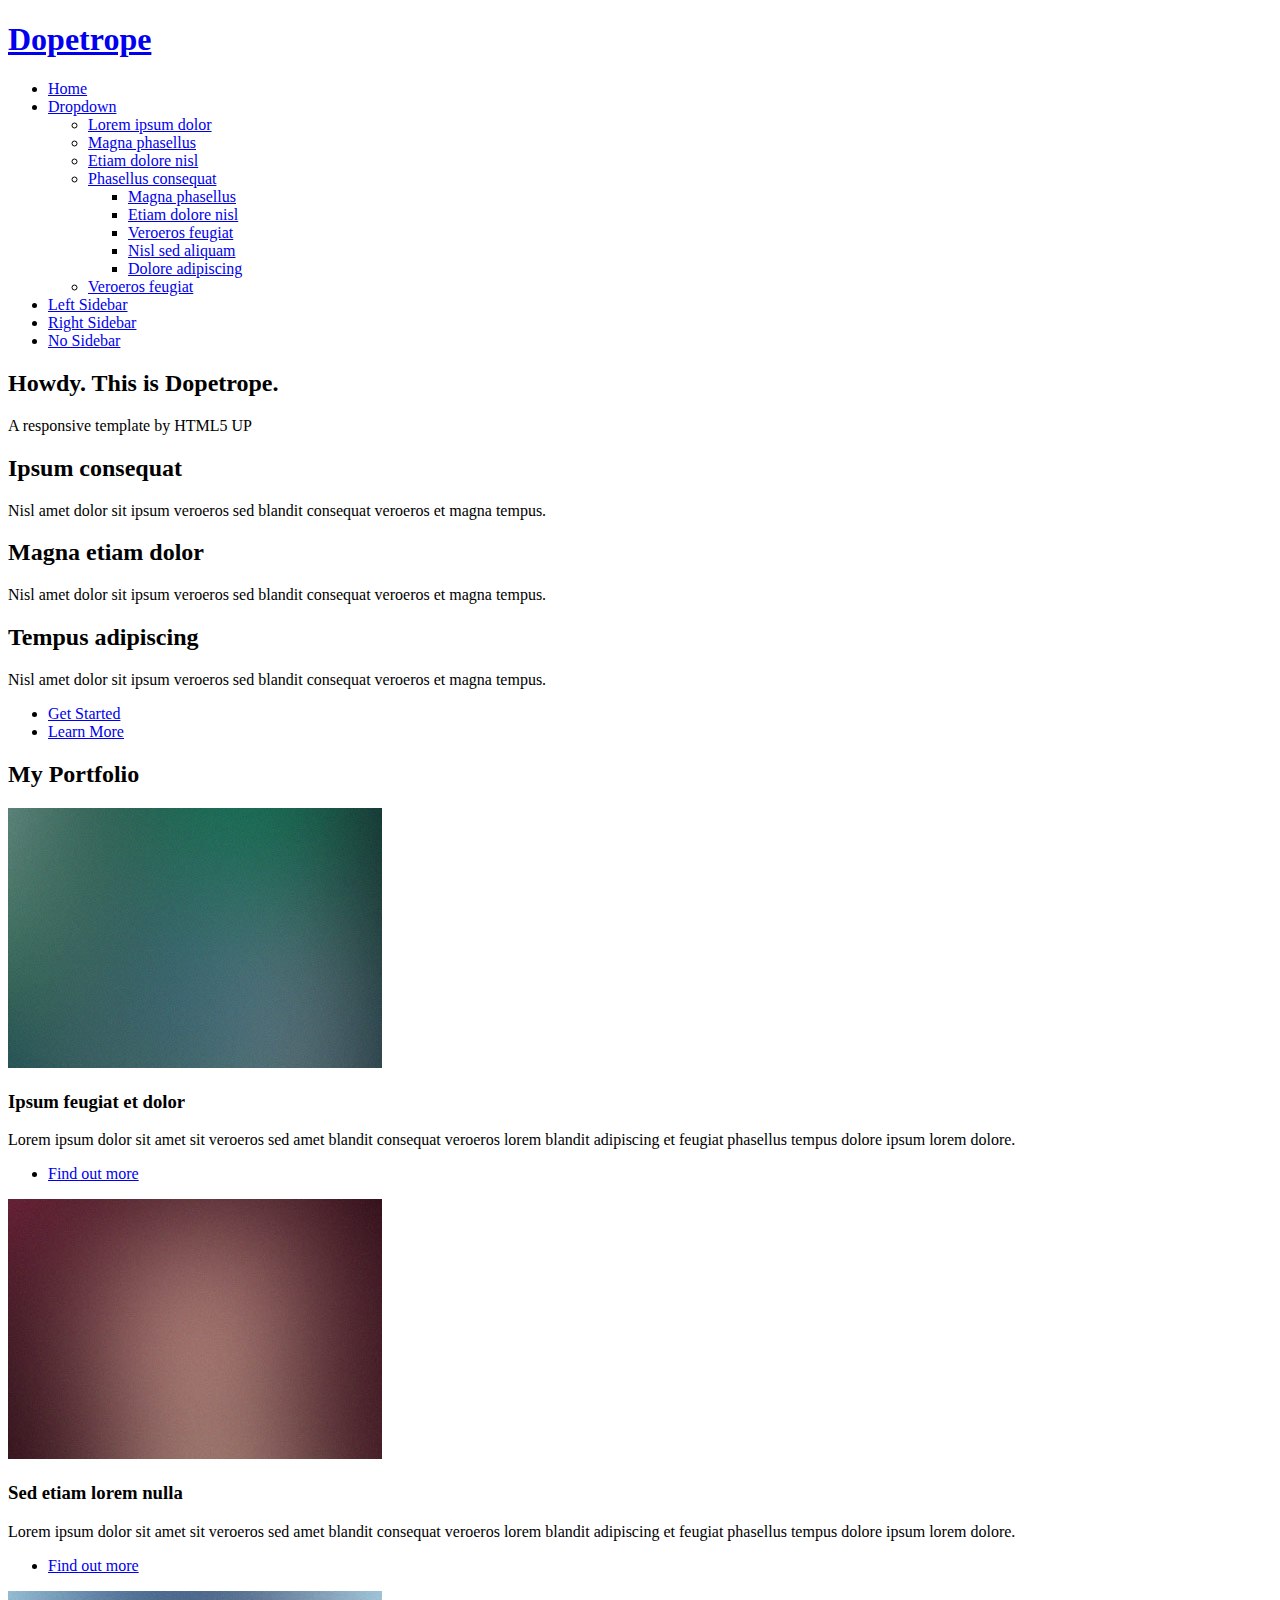
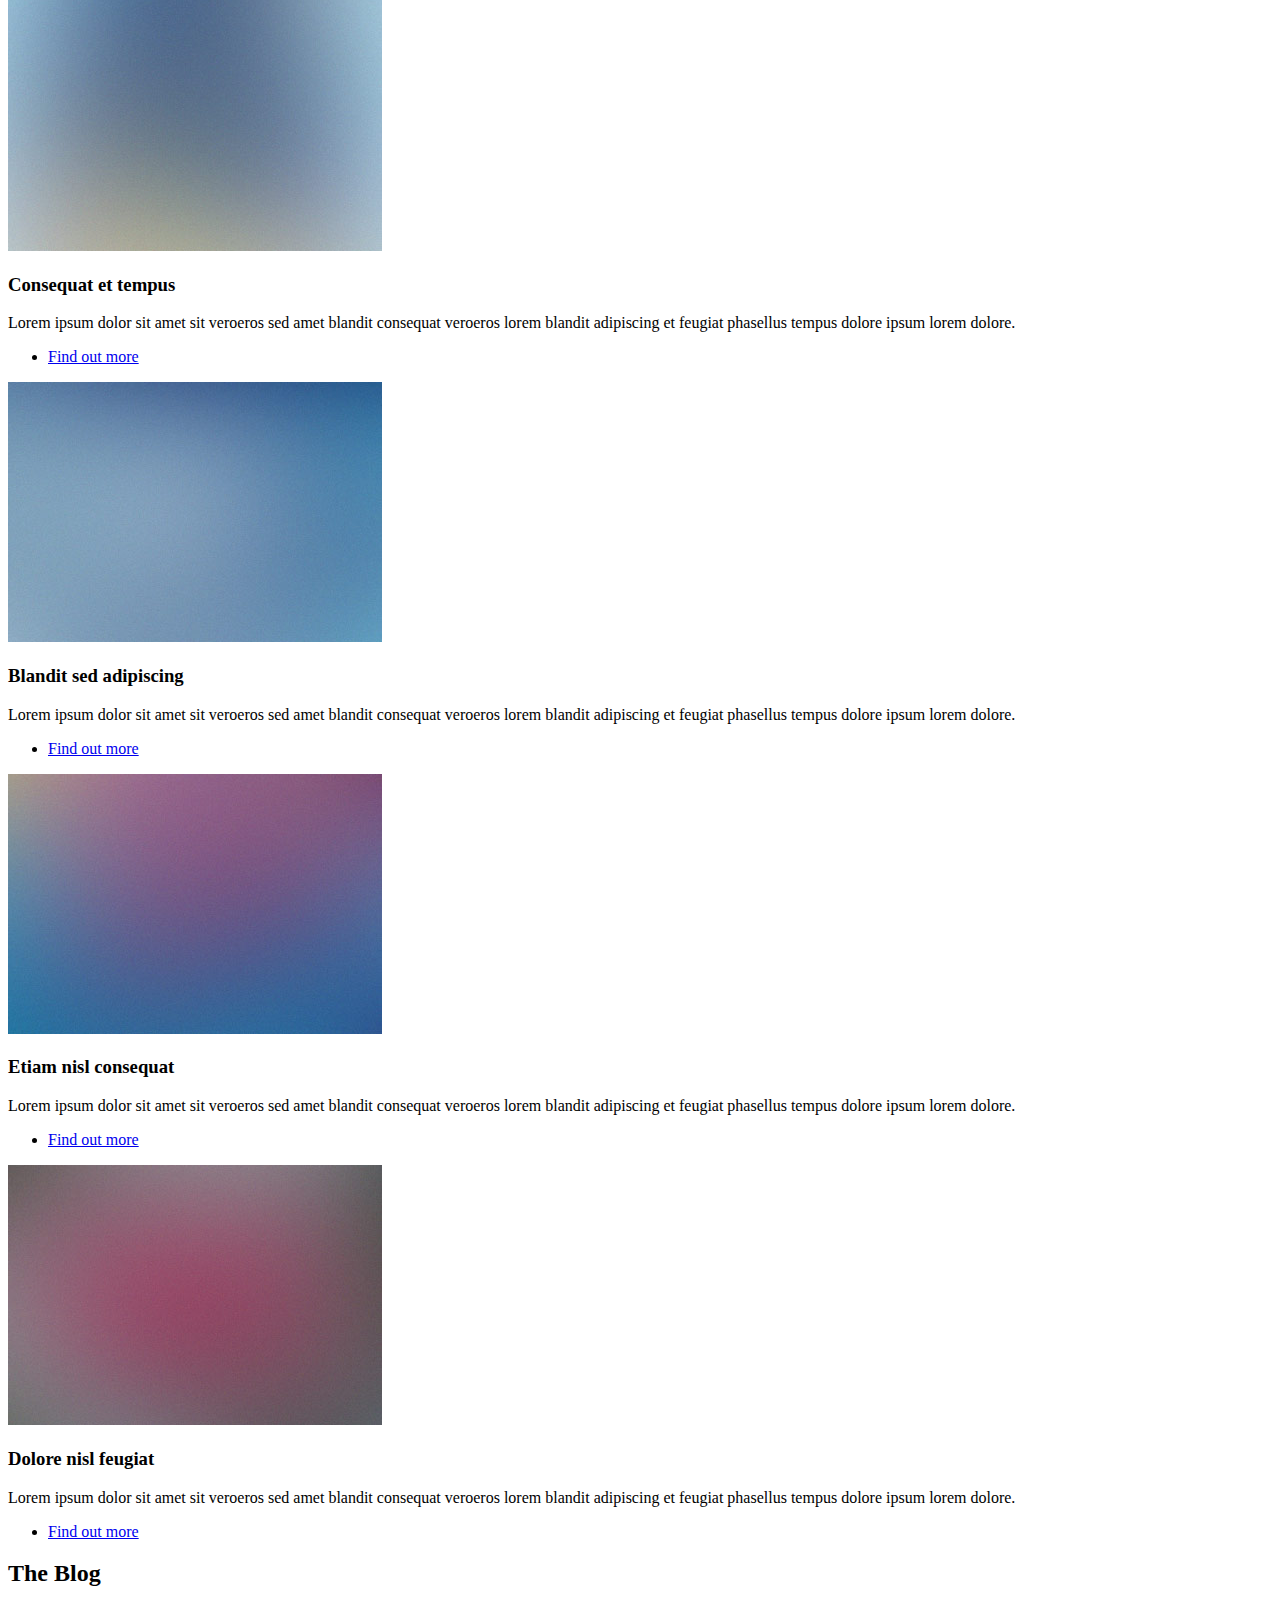
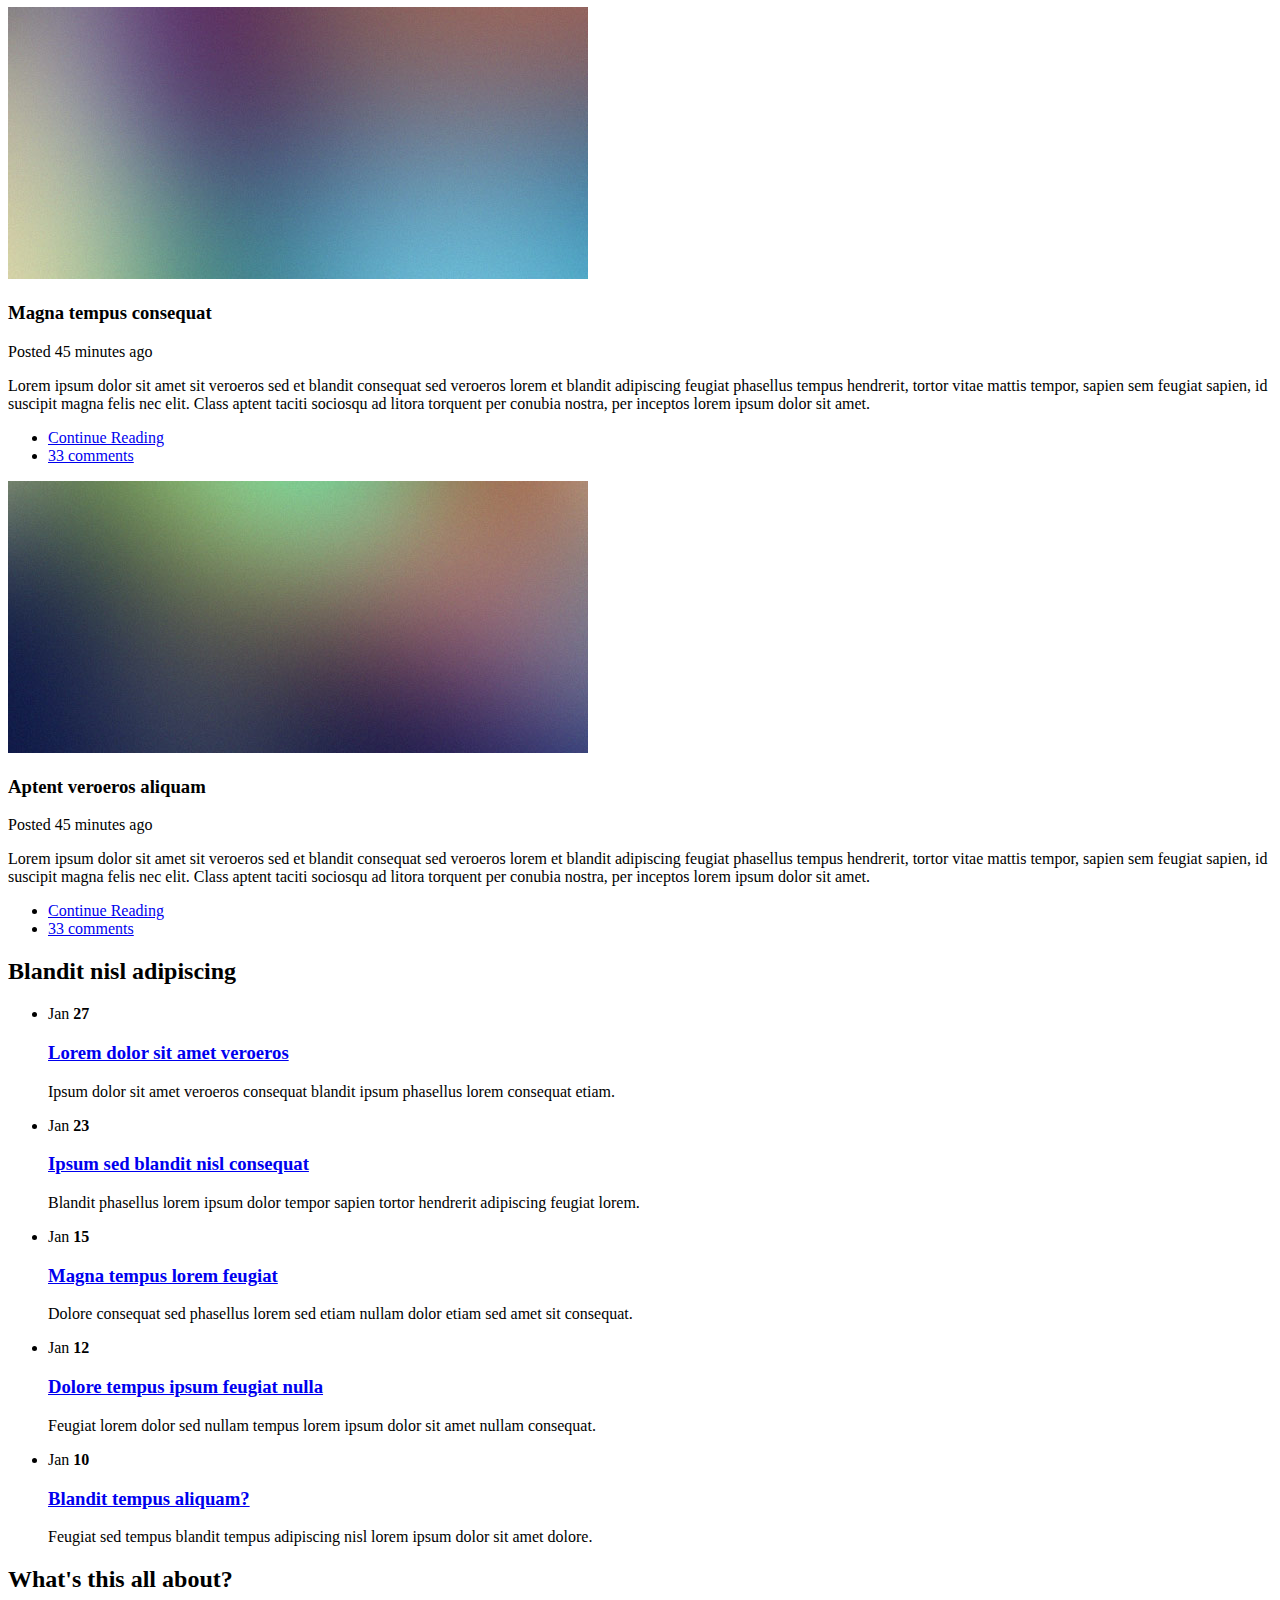
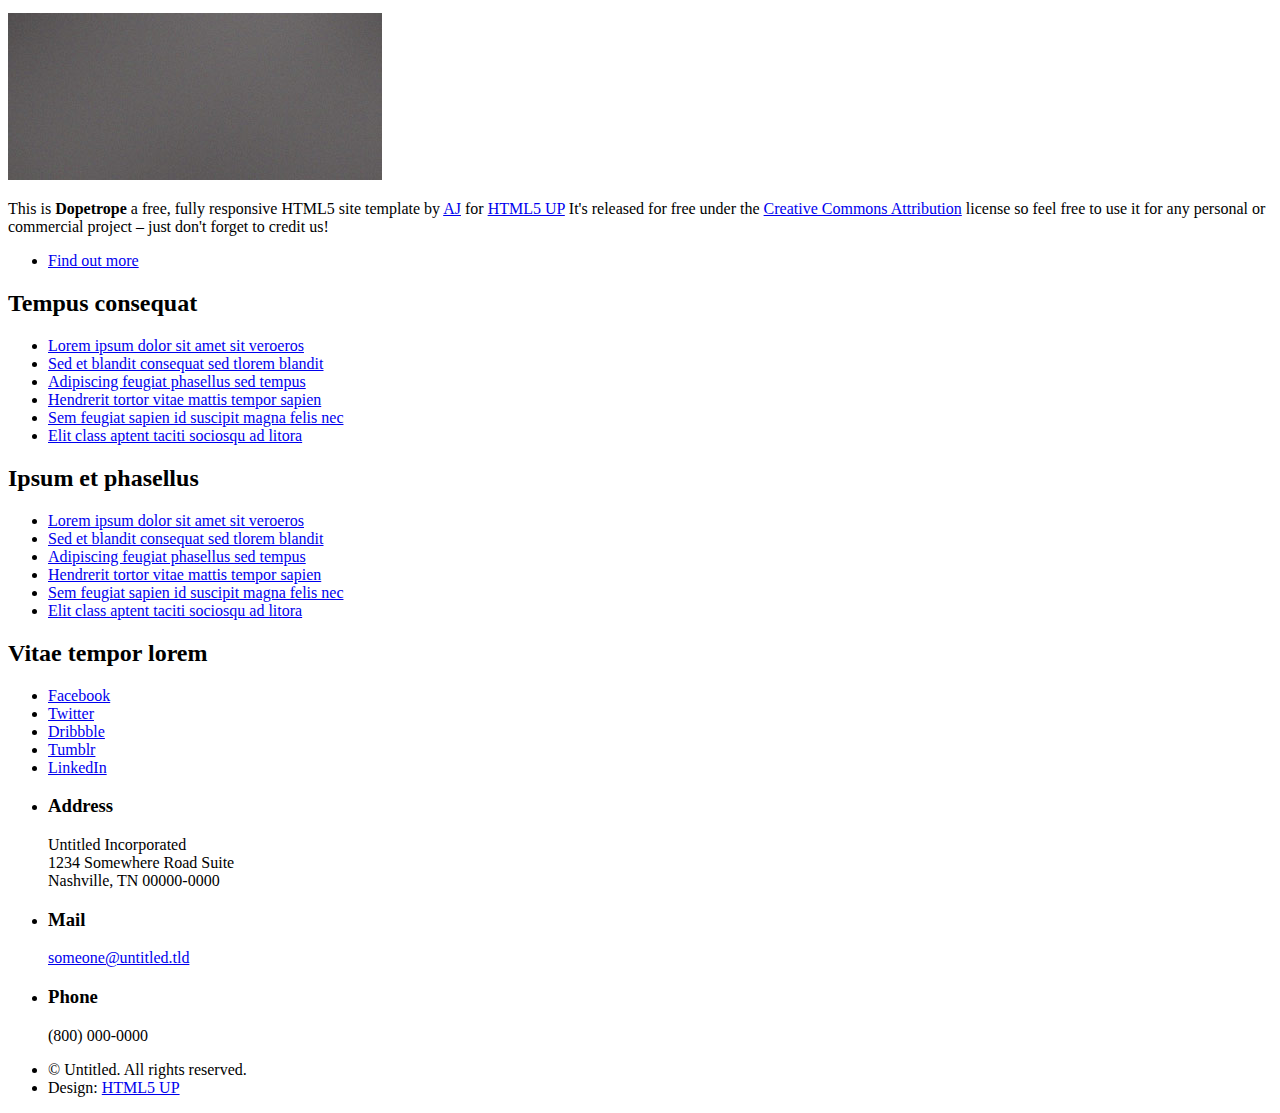
==== index.html @ 7e1258f5 "initial code" ====
<!DOCTYPE html>
<!--
	Dopetrope by HTML5 UP
	html5up.net | @ajlkn
	Free for personal and commercial use under the CCA 3.0 license (html5up.net/license)
-->
<html>
  <head>
    <title>Dopetrope by HTML5 UP</title>
    <meta charset="utf-8" />
    <meta
      name="viewport"
      content="width=device-width, initial-scale=1, user-scalable=no"
    />
    <link rel="stylesheet" href="assets/css/main.css" />
  </head>
  <body class="homepage is-preload">
    <div id="page-wrapper">
      <!-- Header -->
      <section id="header">
        <!-- Logo -->
        <h1><a href="index.html">Dopetrope</a></h1>

        <!-- Nav -->
        <nav id="nav">
          <ul>
            <li class="current"><a href="index.html">Home</a></li>
            <li>
              <a href="#">Dropdown</a>
              <ul>
                <li><a href="#">Lorem ipsum dolor</a></li>
                <li><a href="#">Magna phasellus</a></li>
                <li><a href="#">Etiam dolore nisl</a></li>
                <li>
                  <a href="#">Phasellus consequat</a>
                  <ul>
                    <li><a href="#">Magna phasellus</a></li>
                    <li><a href="#">Etiam dolore nisl</a></li>
                    <li><a href="#">Veroeros feugiat</a></li>
                    <li><a href="#">Nisl sed aliquam</a></li>
                    <li><a href="#">Dolore adipiscing</a></li>
                  </ul>
                </li>
                <li><a href="#">Veroeros feugiat</a></li>
              </ul>
            </li>
            <li><a href="left-sidebar.html">Left Sidebar</a></li>
            <li><a href="right-sidebar.html">Right Sidebar</a></li>
            <li><a href="no-sidebar.html">No Sidebar</a></li>
          </ul>
        </nav>

        <!-- Banner -->
        <section id="banner">
          <header>
            <h2>Howdy. This is Dopetrope.</h2>
            <p>A responsive template by HTML5 UP</p>
          </header>
        </section>

        <!-- Intro -->
        <section id="intro" class="container">
          <div class="row">
            <div class="col-4 col-12-medium">
              <section class="first">
                <i class="icon solid featured fa-cog"></i>
                <header>
                  <h2>Ipsum consequat</h2>
                </header>
                <p>
                  Nisl amet dolor sit ipsum veroeros sed blandit consequat
                  veroeros et magna tempus.
                </p>
              </section>
            </div>
            <div class="col-4 col-12-medium">
              <section class="middle">
                <i class="icon solid featured alt fa-bolt"></i>
                <header>
                  <h2>Magna etiam dolor</h2>
                </header>
                <p>
                  Nisl amet dolor sit ipsum veroeros sed blandit consequat
                  veroeros et magna tempus.
                </p>
              </section>
            </div>
            <div class="col-4 col-12-medium">
              <section class="last">
                <i class="icon solid featured alt2 fa-star"></i>
                <header>
                  <h2>Tempus adipiscing</h2>
                </header>
                <p>
                  Nisl amet dolor sit ipsum veroeros sed blandit consequat
                  veroeros et magna tempus.
                </p>
              </section>
            </div>
          </div>
          <footer>
            <ul class="actions">
              <li><a href="#" class="button large">Get Started</a></li>
              <li><a href="#" class="button alt large">Learn More</a></li>
            </ul>
          </footer>
        </section>
      </section>

      <!-- Main -->
      <section id="main">
        <div class="container">
          <div class="row">
            <div class="col-12">
              <!-- Portfolio -->
              <section>
                <header class="major">
                  <h2>My Portfolio</h2>
                </header>
                <div class="row">
                  <div class="col-4 col-6-medium col-12-small">
                    <section class="box">
                      <a href="#" class="image featured"
                        ><img src="images/pic02.jpg" alt=""
                      /></a>
                      <header>
                        <h3>Ipsum feugiat et dolor</h3>
                      </header>
                      <p>
                        Lorem ipsum dolor sit amet sit veroeros sed amet blandit
                        consequat veroeros lorem blandit adipiscing et feugiat
                        phasellus tempus dolore ipsum lorem dolore.
                      </p>
                      <footer>
                        <ul class="actions">
                          <li>
                            <a href="#" class="button alt">Find out more</a>
                          </li>
                        </ul>
                      </footer>
                    </section>
                  </div>
                  <div class="col-4 col-6-medium col-12-small">
                    <section class="box">
                      <a href="#" class="image featured"
                        ><img src="images/pic03.jpg" alt=""
                      /></a>
                      <header>
                        <h3>Sed etiam lorem nulla</h3>
                      </header>
                      <p>
                        Lorem ipsum dolor sit amet sit veroeros sed amet blandit
                        consequat veroeros lorem blandit adipiscing et feugiat
                        phasellus tempus dolore ipsum lorem dolore.
                      </p>
                      <footer>
                        <ul class="actions">
                          <li>
                            <a href="#" class="button alt">Find out more</a>
                          </li>
                        </ul>
                      </footer>
                    </section>
                  </div>
                  <div class="col-4 col-6-medium col-12-small">
                    <section class="box">
                      <a href="#" class="image featured"
                        ><img src="images/pic04.jpg" alt=""
                      /></a>
                      <header>
                        <h3>Consequat et tempus</h3>
                      </header>
                      <p>
                        Lorem ipsum dolor sit amet sit veroeros sed amet blandit
                        consequat veroeros lorem blandit adipiscing et feugiat
                        phasellus tempus dolore ipsum lorem dolore.
                      </p>
                      <footer>
                        <ul class="actions">
                          <li>
                            <a href="#" class="button alt">Find out more</a>
                          </li>
                        </ul>
                      </footer>
                    </section>
                  </div>
                  <div class="col-4 col-6-medium col-12-small">
                    <section class="box">
                      <a href="#" class="image featured"
                        ><img src="images/pic05.jpg" alt=""
                      /></a>
                      <header>
                        <h3>Blandit sed adipiscing</h3>
                      </header>
                      <p>
                        Lorem ipsum dolor sit amet sit veroeros sed amet blandit
                        consequat veroeros lorem blandit adipiscing et feugiat
                        phasellus tempus dolore ipsum lorem dolore.
                      </p>
                      <footer>
                        <ul class="actions">
                          <li>
                            <a href="#" class="button alt">Find out more</a>
                          </li>
                        </ul>
                      </footer>
                    </section>
                  </div>
                  <div class="col-4 col-6-medium col-12-small">
                    <section class="box">
                      <a href="#" class="image featured"
                        ><img src="images/pic06.jpg" alt=""
                      /></a>
                      <header>
                        <h3>Etiam nisl consequat</h3>
                      </header>
                      <p>
                        Lorem ipsum dolor sit amet sit veroeros sed amet blandit
                        consequat veroeros lorem blandit adipiscing et feugiat
                        phasellus tempus dolore ipsum lorem dolore.
                      </p>
                      <footer>
                        <ul class="actions">
                          <li>
                            <a href="#" class="button alt">Find out more</a>
                          </li>
                        </ul>
                      </footer>
                    </section>
                  </div>
                  <div class="col-4 col-6-medium col-12-small">
                    <section class="box">
                      <a href="#" class="image featured"
                        ><img src="images/pic07.jpg" alt=""
                      /></a>
                      <header>
                        <h3>Dolore nisl feugiat</h3>
                      </header>
                      <p>
                        Lorem ipsum dolor sit amet sit veroeros sed amet blandit
                        consequat veroeros lorem blandit adipiscing et feugiat
                        phasellus tempus dolore ipsum lorem dolore.
                      </p>
                      <footer>
                        <ul class="actions">
                          <li>
                            <a href="#" class="button alt">Find out more</a>
                          </li>
                        </ul>
                      </footer>
                    </section>
                  </div>
                </div>
              </section>
            </div>
            <div class="col-12">
              <!-- Blog -->
              <section>
                <header class="major">
                  <h2>The Blog</h2>
                </header>
                <div class="row">
                  <div class="col-6 col-12-small">
                    <section class="box">
                      <a href="#" class="image featured"
                        ><img src="images/pic08.jpg" alt=""
                      /></a>
                      <header>
                        <h3>Magna tempus consequat</h3>
                        <p>Posted 45 minutes ago</p>
                      </header>
                      <p>
                        Lorem ipsum dolor sit amet sit veroeros sed et blandit
                        consequat sed veroeros lorem et blandit adipiscing
                        feugiat phasellus tempus hendrerit, tortor vitae mattis
                        tempor, sapien sem feugiat sapien, id suscipit magna
                        felis nec elit. Class aptent taciti sociosqu ad litora
                        torquent per conubia nostra, per inceptos lorem ipsum
                        dolor sit amet.
                      </p>
                      <footer>
                        <ul class="actions">
                          <li>
                            <a href="#" class="button icon solid fa-file-alt"
                              >Continue Reading</a
                            >
                          </li>
                          <li>
                            <a href="#" class="button alt icon solid fa-comment"
                              >33 comments</a
                            >
                          </li>
                        </ul>
                      </footer>
                    </section>
                  </div>
                  <div class="col-6 col-12-small">
                    <section class="box">
                      <a href="#" class="image featured"
                        ><img src="images/pic09.jpg" alt=""
                      /></a>
                      <header>
                        <h3>Aptent veroeros aliquam</h3>
                        <p>Posted 45 minutes ago</p>
                      </header>
                      <p>
                        Lorem ipsum dolor sit amet sit veroeros sed et blandit
                        consequat sed veroeros lorem et blandit adipiscing
                        feugiat phasellus tempus hendrerit, tortor vitae mattis
                        tempor, sapien sem feugiat sapien, id suscipit magna
                        felis nec elit. Class aptent taciti sociosqu ad litora
                        torquent per conubia nostra, per inceptos lorem ipsum
                        dolor sit amet.
                      </p>
                      <footer>
                        <ul class="actions">
                          <li>
                            <a href="#" class="button icon solid fa-file-alt"
                              >Continue Reading</a
                            >
                          </li>
                          <li>
                            <a href="#" class="button alt icon solid fa-comment"
                              >33 comments</a
                            >
                          </li>
                        </ul>
                      </footer>
                    </section>
                  </div>
                </div>
              </section>
            </div>
          </div>
        </div>
      </section>

      <!-- Footer -->
      <section id="footer">
        <div class="container">
          <div class="row">
            <div class="col-8 col-12-medium">
              <section>
                <header>
                  <h2>Blandit nisl adipiscing</h2>
                </header>
                <ul class="dates">
                  <li>
                    <span class="date">Jan <strong>27</strong></span>
                    <h3><a href="#">Lorem dolor sit amet veroeros</a></h3>
                    <p>
                      Ipsum dolor sit amet veroeros consequat blandit ipsum
                      phasellus lorem consequat etiam.
                    </p>
                  </li>
                  <li>
                    <span class="date">Jan <strong>23</strong></span>
                    <h3><a href="#">Ipsum sed blandit nisl consequat</a></h3>
                    <p>
                      Blandit phasellus lorem ipsum dolor tempor sapien tortor
                      hendrerit adipiscing feugiat lorem.
                    </p>
                  </li>
                  <li>
                    <span class="date">Jan <strong>15</strong></span>
                    <h3><a href="#">Magna tempus lorem feugiat</a></h3>
                    <p>
                      Dolore consequat sed phasellus lorem sed etiam nullam
                      dolor etiam sed amet sit consequat.
                    </p>
                  </li>
                  <li>
                    <span class="date">Jan <strong>12</strong></span>
                    <h3><a href="#">Dolore tempus ipsum feugiat nulla</a></h3>
                    <p>
                      Feugiat lorem dolor sed nullam tempus lorem ipsum dolor
                      sit amet nullam consequat.
                    </p>
                  </li>
                  <li>
                    <span class="date">Jan <strong>10</strong></span>
                    <h3><a href="#">Blandit tempus aliquam?</a></h3>
                    <p>
                      Feugiat sed tempus blandit tempus adipiscing nisl lorem
                      ipsum dolor sit amet dolore.
                    </p>
                  </li>
                </ul>
              </section>
            </div>
            <div class="col-4 col-12-medium">
              <section>
                <header>
                  <h2>What's this all about?</h2>
                </header>
                <a href="#" class="image featured"
                  ><img src="images/pic10.jpg" alt=""
                /></a>
                <p>
                  This is <strong>Dopetrope</strong> a free, fully responsive
                  HTML5 site template by
                  <a href="http://twitter.com/ajlkn">AJ</a> for
                  <a href="http://html5up.net/">HTML5 UP</a> It's released for
                  free under the
                  <a href="http://html5up.net/license/"
                    >Creative Commons Attribution</a
                  >
                  license so feel free to use it for any personal or commercial
                  project &ndash; just don't forget to credit us!
                </p>
                <footer>
                  <ul class="actions">
                    <li><a href="#" class="button">Find out more</a></li>
                  </ul>
                </footer>
              </section>
            </div>
            <div class="col-4 col-6-medium col-12-small">
              <section>
                <header>
                  <h2>Tempus consequat</h2>
                </header>
                <ul class="divided">
                  <li>
                    <a href="#">Lorem ipsum dolor sit amet sit veroeros</a>
                  </li>
                  <li>
                    <a href="#">Sed et blandit consequat sed tlorem blandit</a>
                  </li>
                  <li>
                    <a href="#">Adipiscing feugiat phasellus sed tempus</a>
                  </li>
                  <li>
                    <a href="#">Hendrerit tortor vitae mattis tempor sapien</a>
                  </li>
                  <li>
                    <a href="#"
                      >Sem feugiat sapien id suscipit magna felis nec</a
                    >
                  </li>
                  <li>
                    <a href="#">Elit class aptent taciti sociosqu ad litora</a>
                  </li>
                </ul>
              </section>
            </div>
            <div class="col-4 col-6-medium col-12-small">
              <section>
                <header>
                  <h2>Ipsum et phasellus</h2>
                </header>
                <ul class="divided">
                  <li>
                    <a href="#">Lorem ipsum dolor sit amet sit veroeros</a>
                  </li>
                  <li>
                    <a href="#">Sed et blandit consequat sed tlorem blandit</a>
                  </li>
                  <li>
                    <a href="#">Adipiscing feugiat phasellus sed tempus</a>
                  </li>
                  <li>
                    <a href="#">Hendrerit tortor vitae mattis tempor sapien</a>
                  </li>
                  <li>
                    <a href="#"
                      >Sem feugiat sapien id suscipit magna felis nec</a
                    >
                  </li>
                  <li>
                    <a href="#">Elit class aptent taciti sociosqu ad litora</a>
                  </li>
                </ul>
              </section>
            </div>
            <div class="col-4 col-12-medium">
              <section>
                <header>
                  <h2>Vitae tempor lorem</h2>
                </header>
                <ul class="social">
                  <li>
                    <a class="icon brands fa-facebook-f" href="#"
                      ><span class="label">Facebook</span></a
                    >
                  </li>
                  <li>
                    <a class="icon brands fa-twitter" href="#"
                      ><span class="label">Twitter</span></a
                    >
                  </li>
                  <li>
                    <a class="icon brands fa-dribbble" href="#"
                      ><span class="label">Dribbble</span></a
                    >
                  </li>
                  <li>
                    <a class="icon brands fa-tumblr" href="#"
                      ><span class="label">Tumblr</span></a
                    >
                  </li>
                  <li>
                    <a class="icon brands fa-linkedin-in" href="#"
                      ><span class="label">LinkedIn</span></a
                    >
                  </li>
                </ul>
                <ul class="contact">
                  <li>
                    <h3>Address</h3>
                    <p>
                      Untitled Incorporated<br />
                      1234 Somewhere Road Suite<br />
                      Nashville, TN 00000-0000
                    </p>
                  </li>
                  <li>
                    <h3>Mail</h3>
                    <p><a href="#">someone@untitled.tld</a></p>
                  </li>
                  <li>
                    <h3>Phone</h3>
                    <p>(800) 000-0000</p>
                  </li>
                </ul>
              </section>
            </div>
            <div class="col-12">
              <!-- Copyright -->
              <div id="copyright">
                <ul class="links">
                  <li>&copy; Untitled. All rights reserved.</li>
                  <li>Design: <a href="http://html5up.net">HTML5 UP</a></li>
                </ul>
              </div>
            </div>
          </div>
        </div>
      </section>
    </div>

    <!-- Scripts -->
    <script src="assets/js/jquery.min.js"></script>
    <script src="assets/js/jquery.dropotron.min.js"></script>
    <script src="assets/js/browser.min.js"></script>
    <script src="assets/js/breakpoints.min.js"></script>
    <script src="assets/js/util.js"></script>
    <script src="assets/js/main.js"></script>
  </body>
</html>
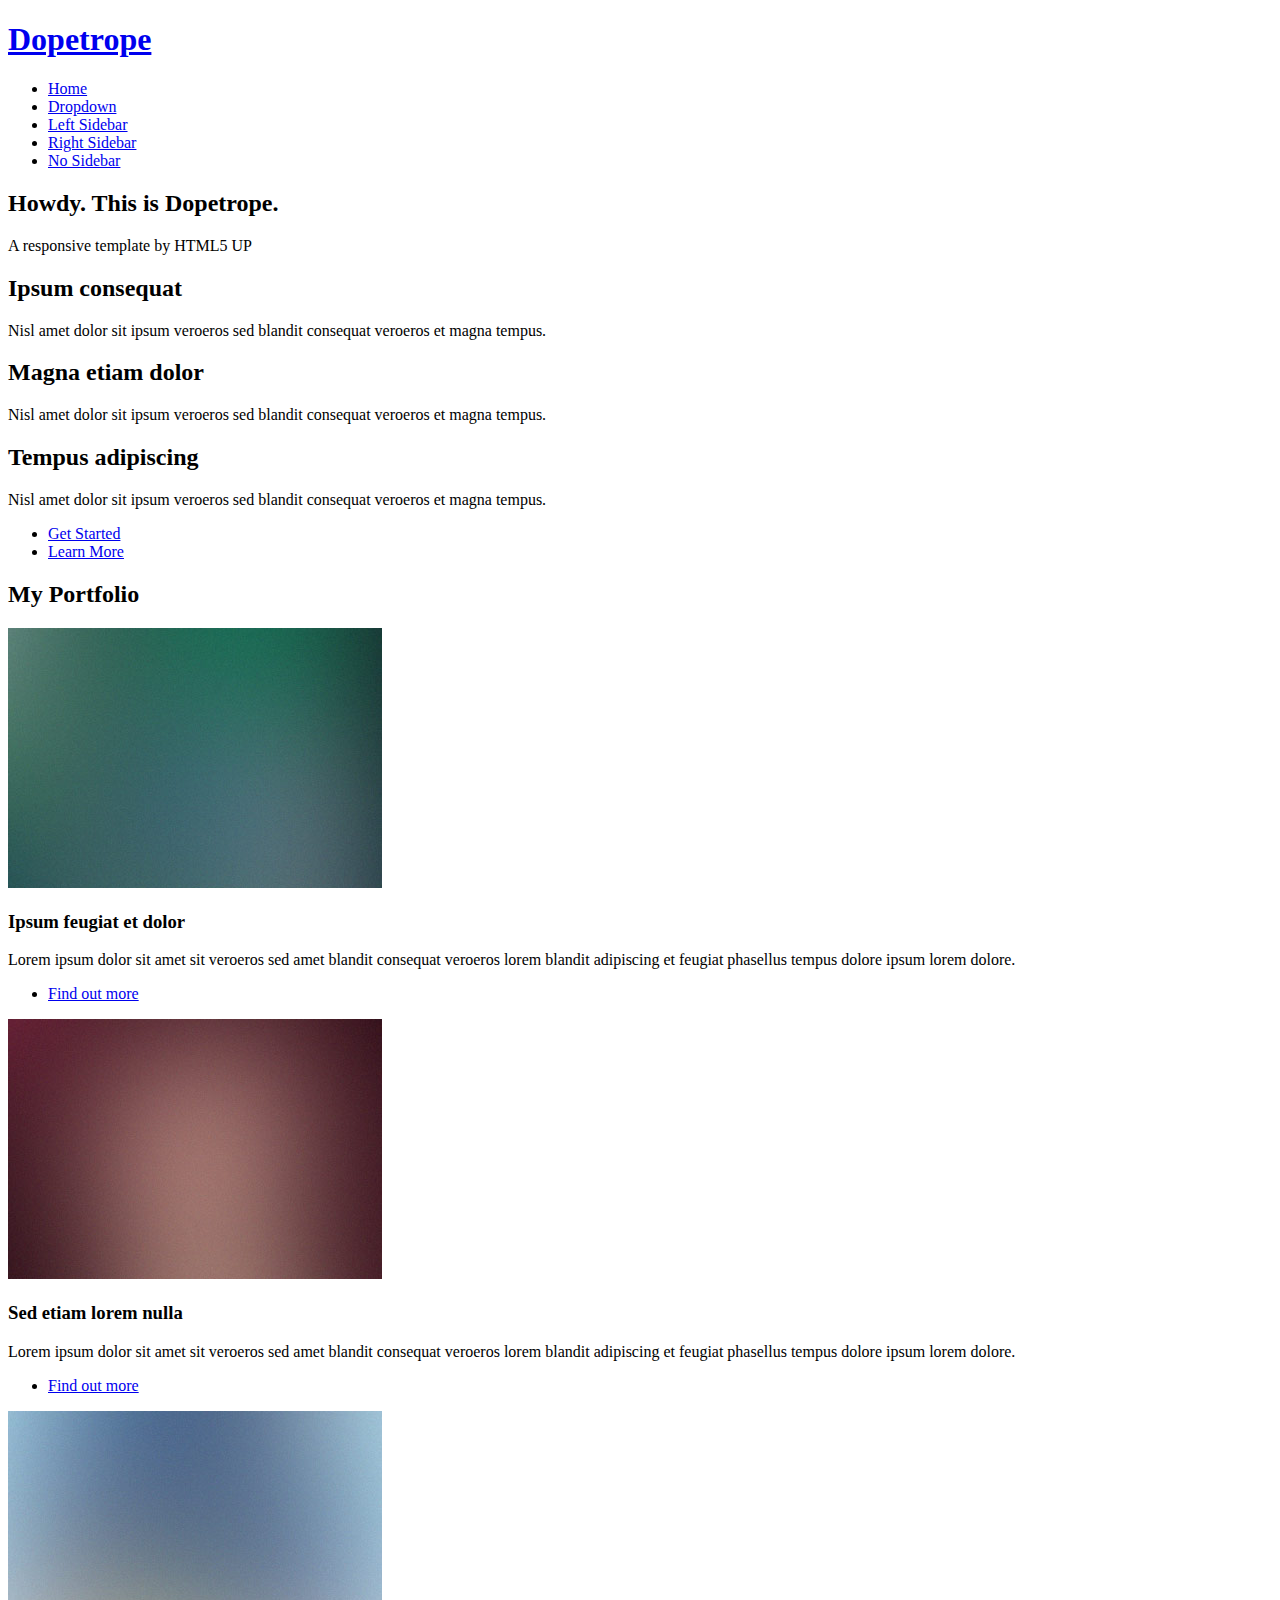
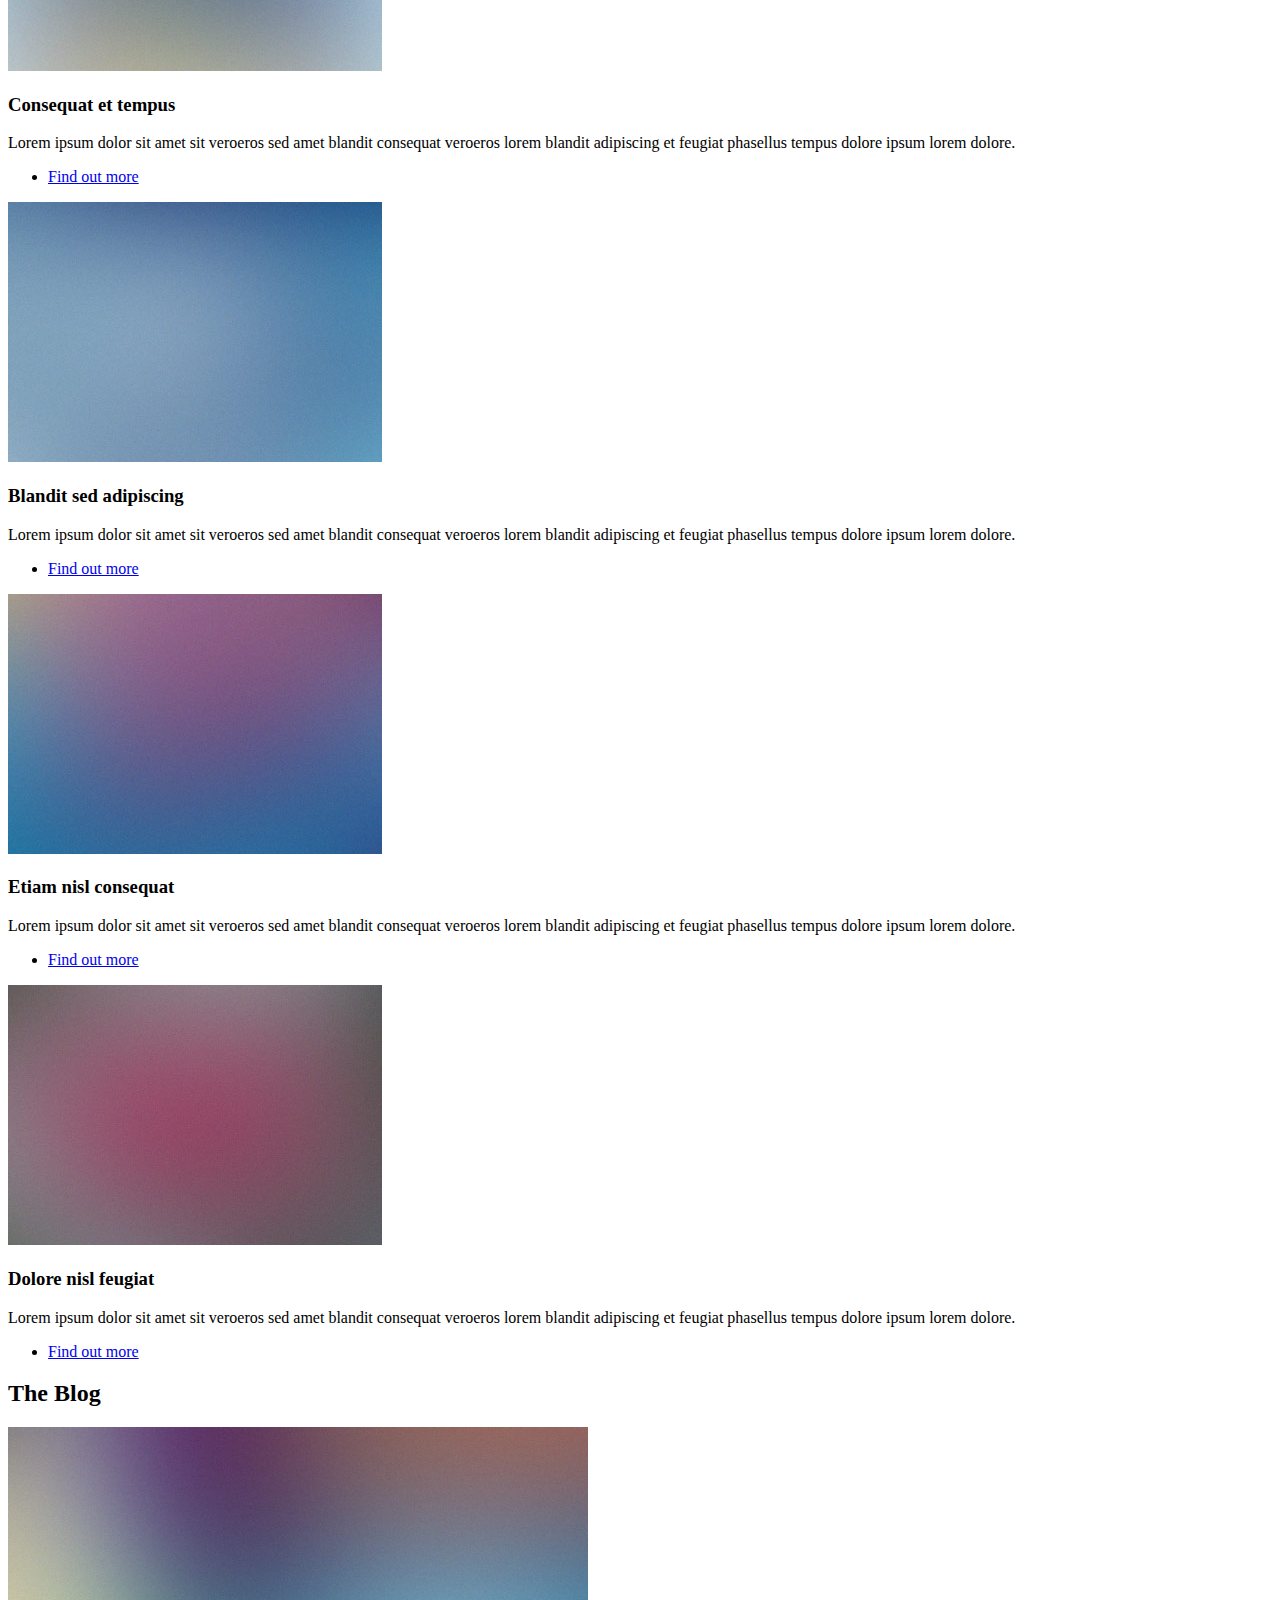
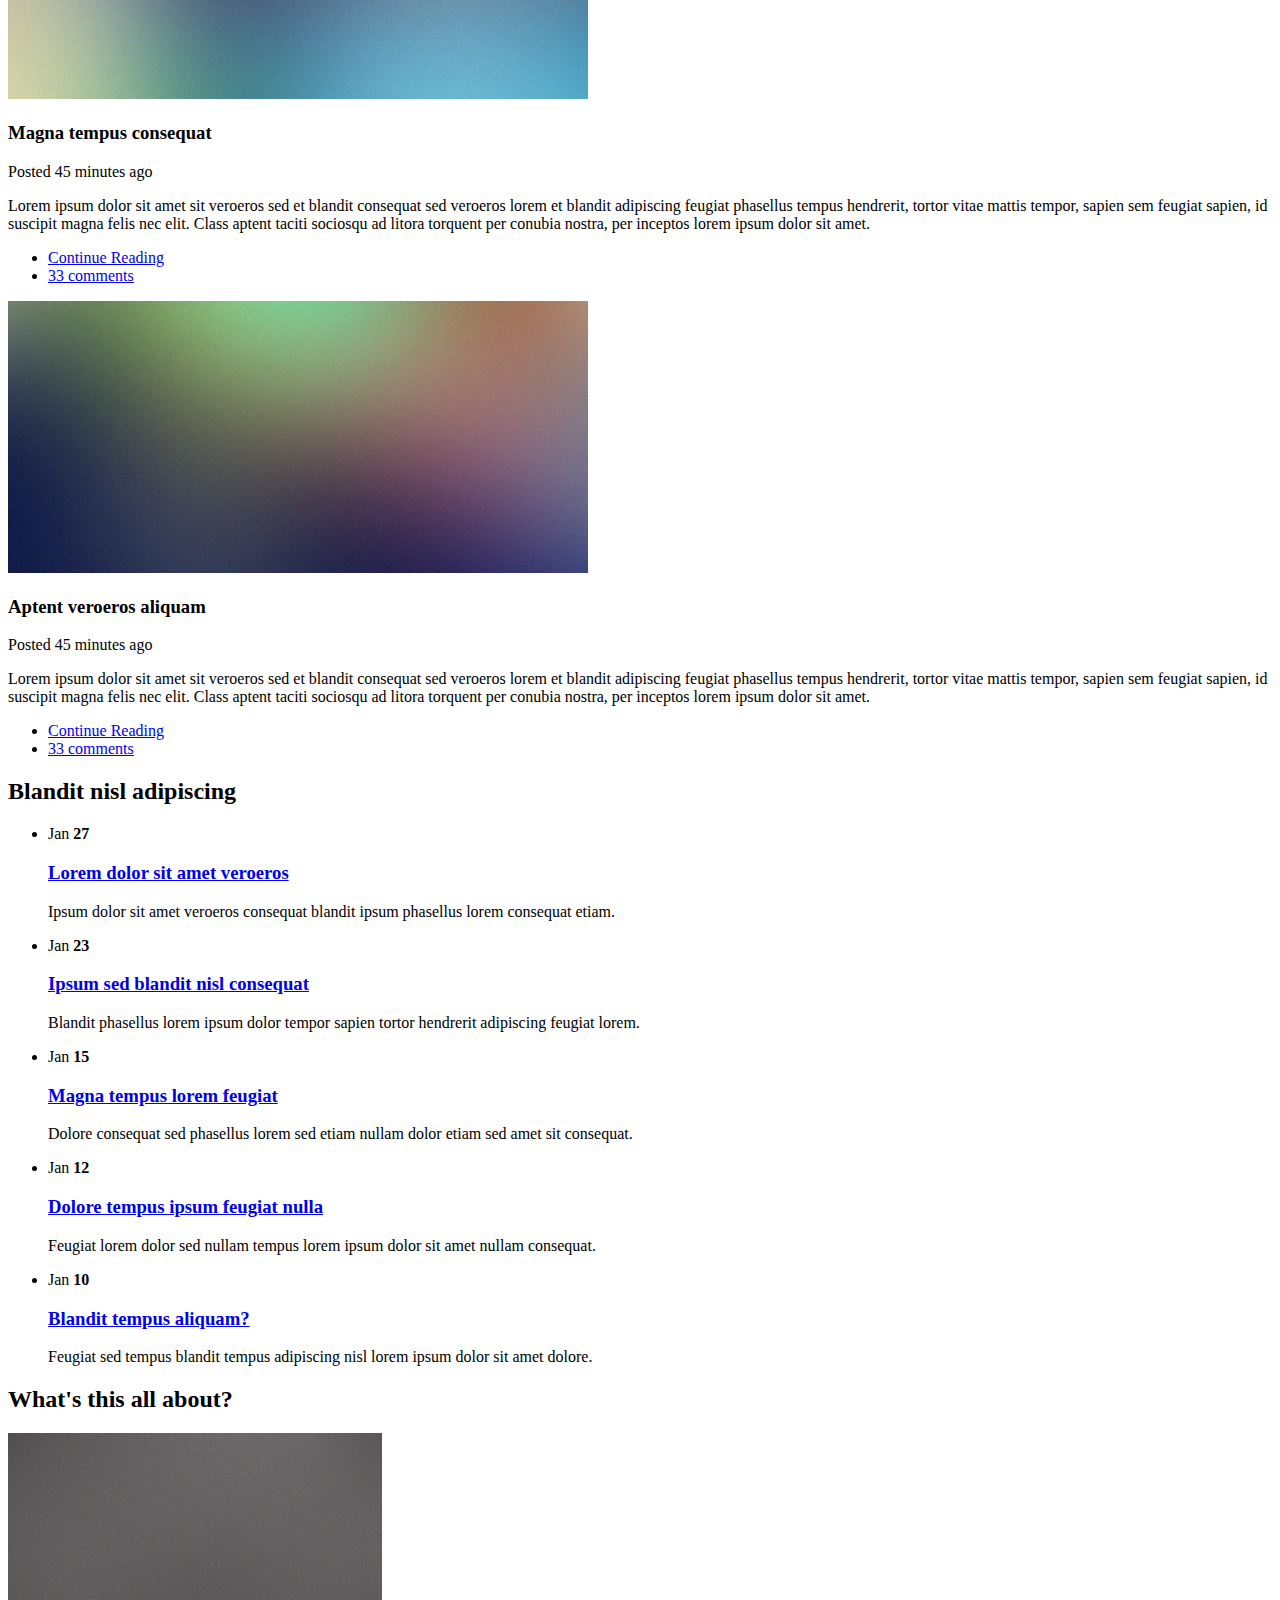
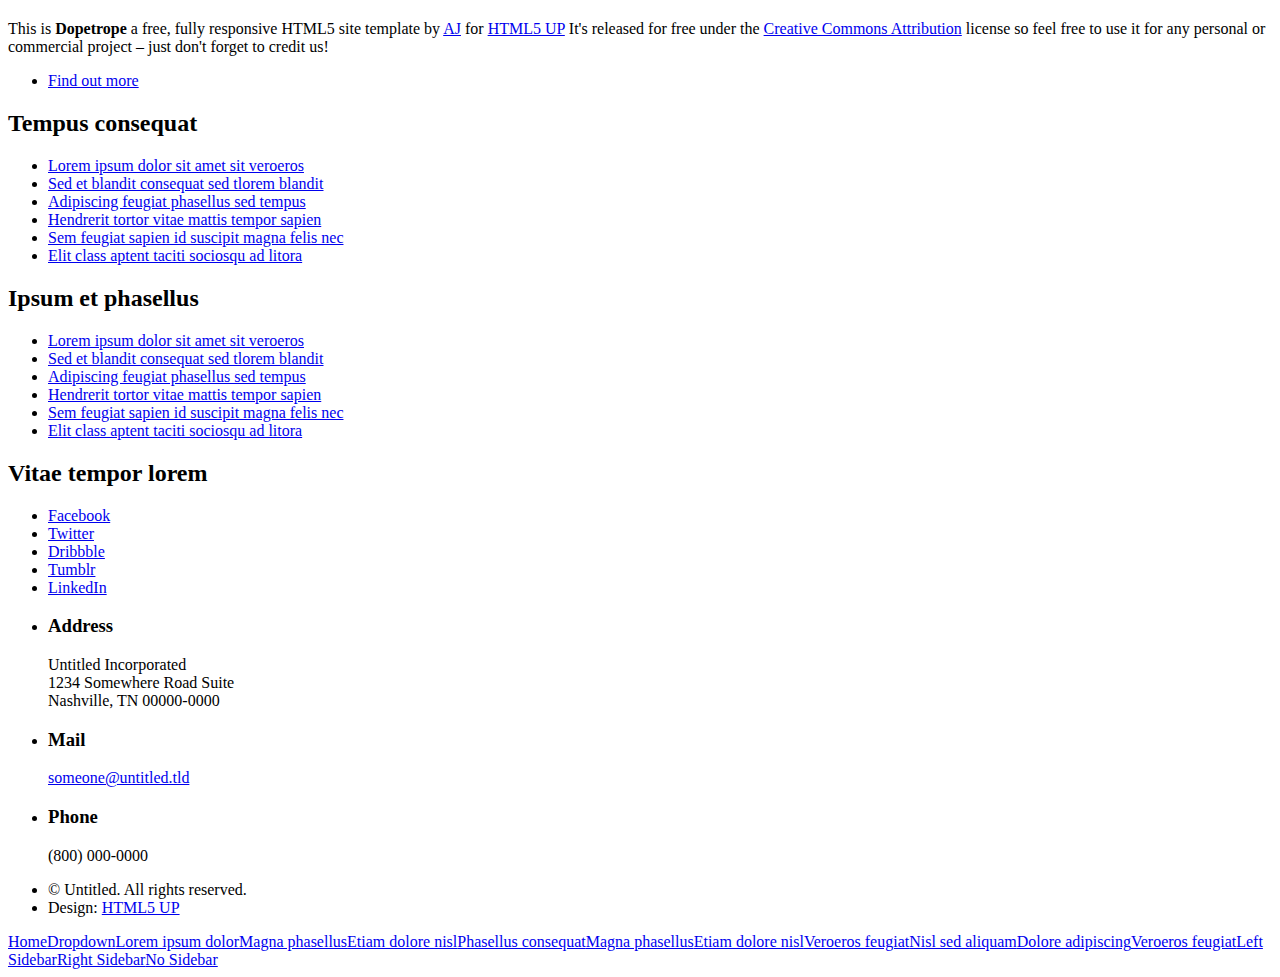
==== commit ff15948f: "rearange files" ====
--- a/index.html
+++ b/index.html
@@ -12,7 +12,7 @@
       name="viewport"
       content="width=device-width, initial-scale=1, user-scalable=no"
     />
-    <link rel="stylesheet" href="assets/css/main.css" />
+    <link rel="stylesheet" href="EstateOne/assets/css/main.css" />
   </head>
   <body class="homepage is-preload">
     <div id="page-wrapper">
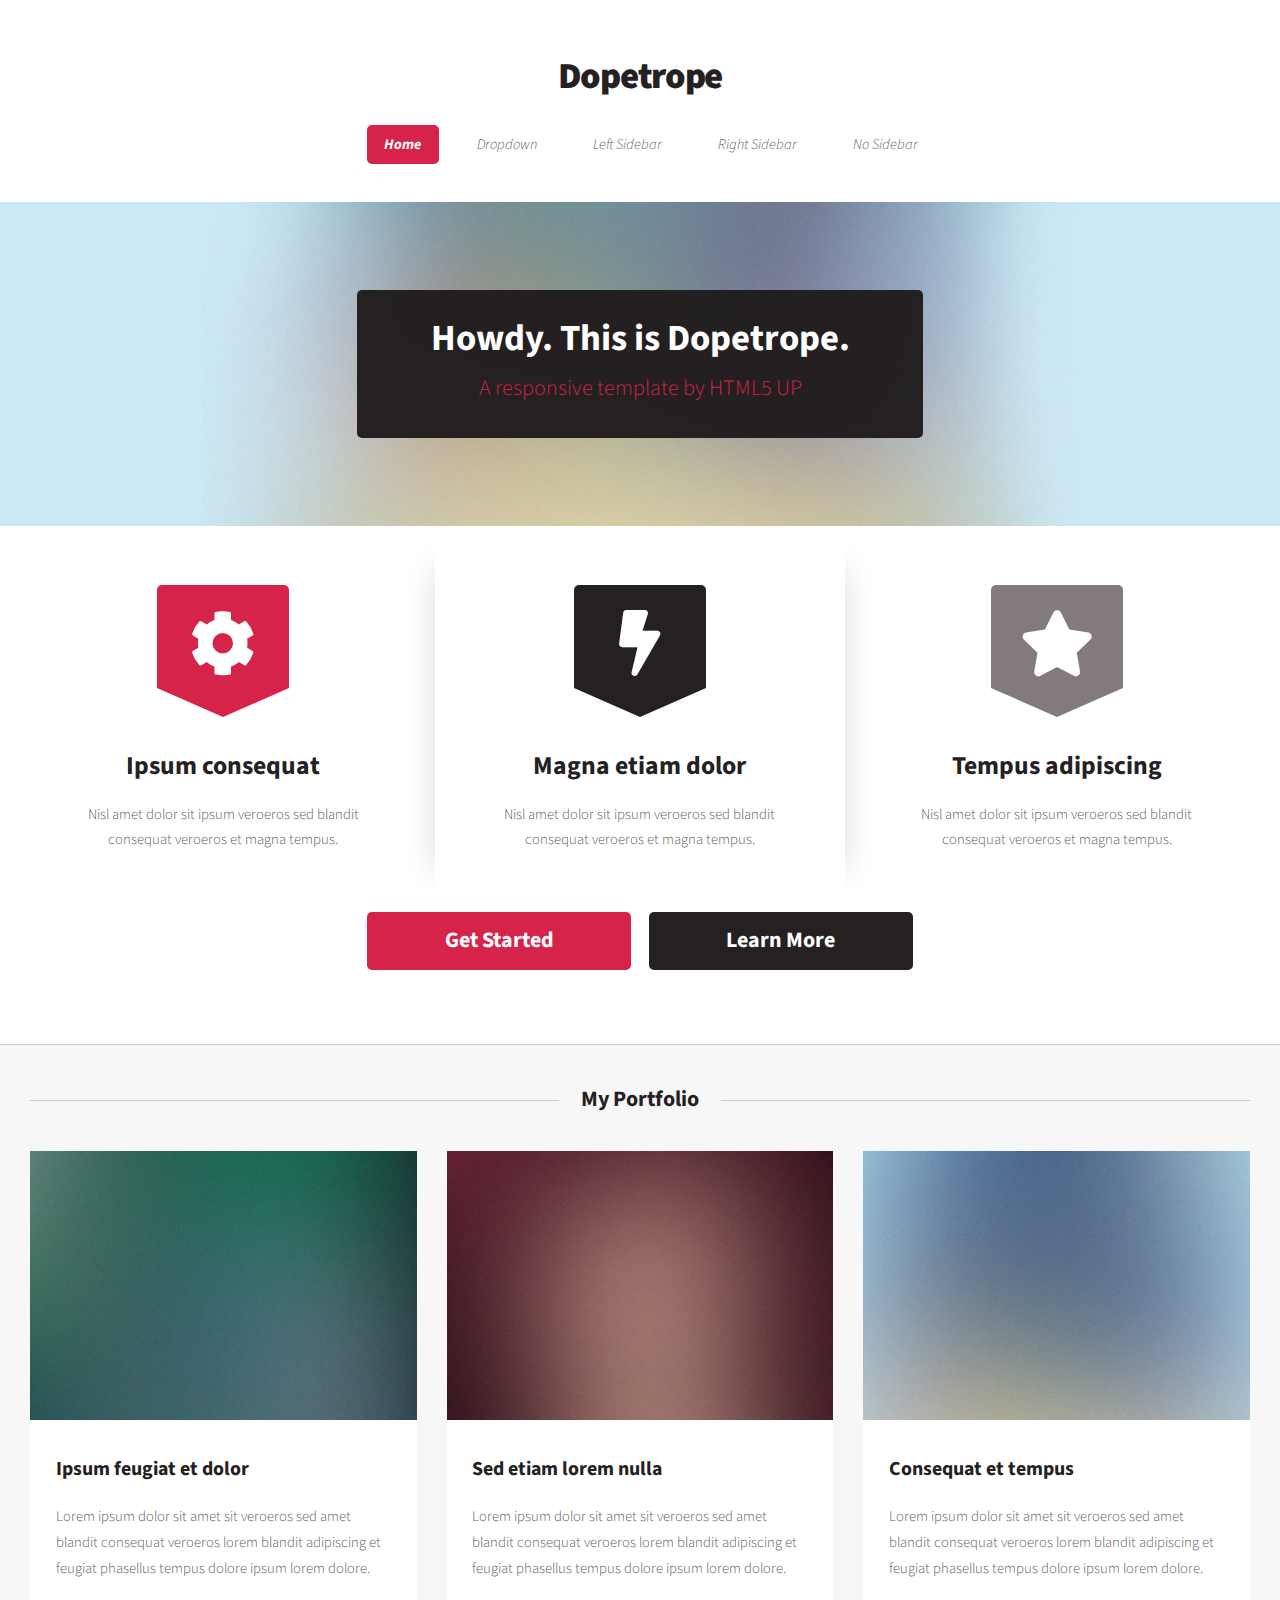
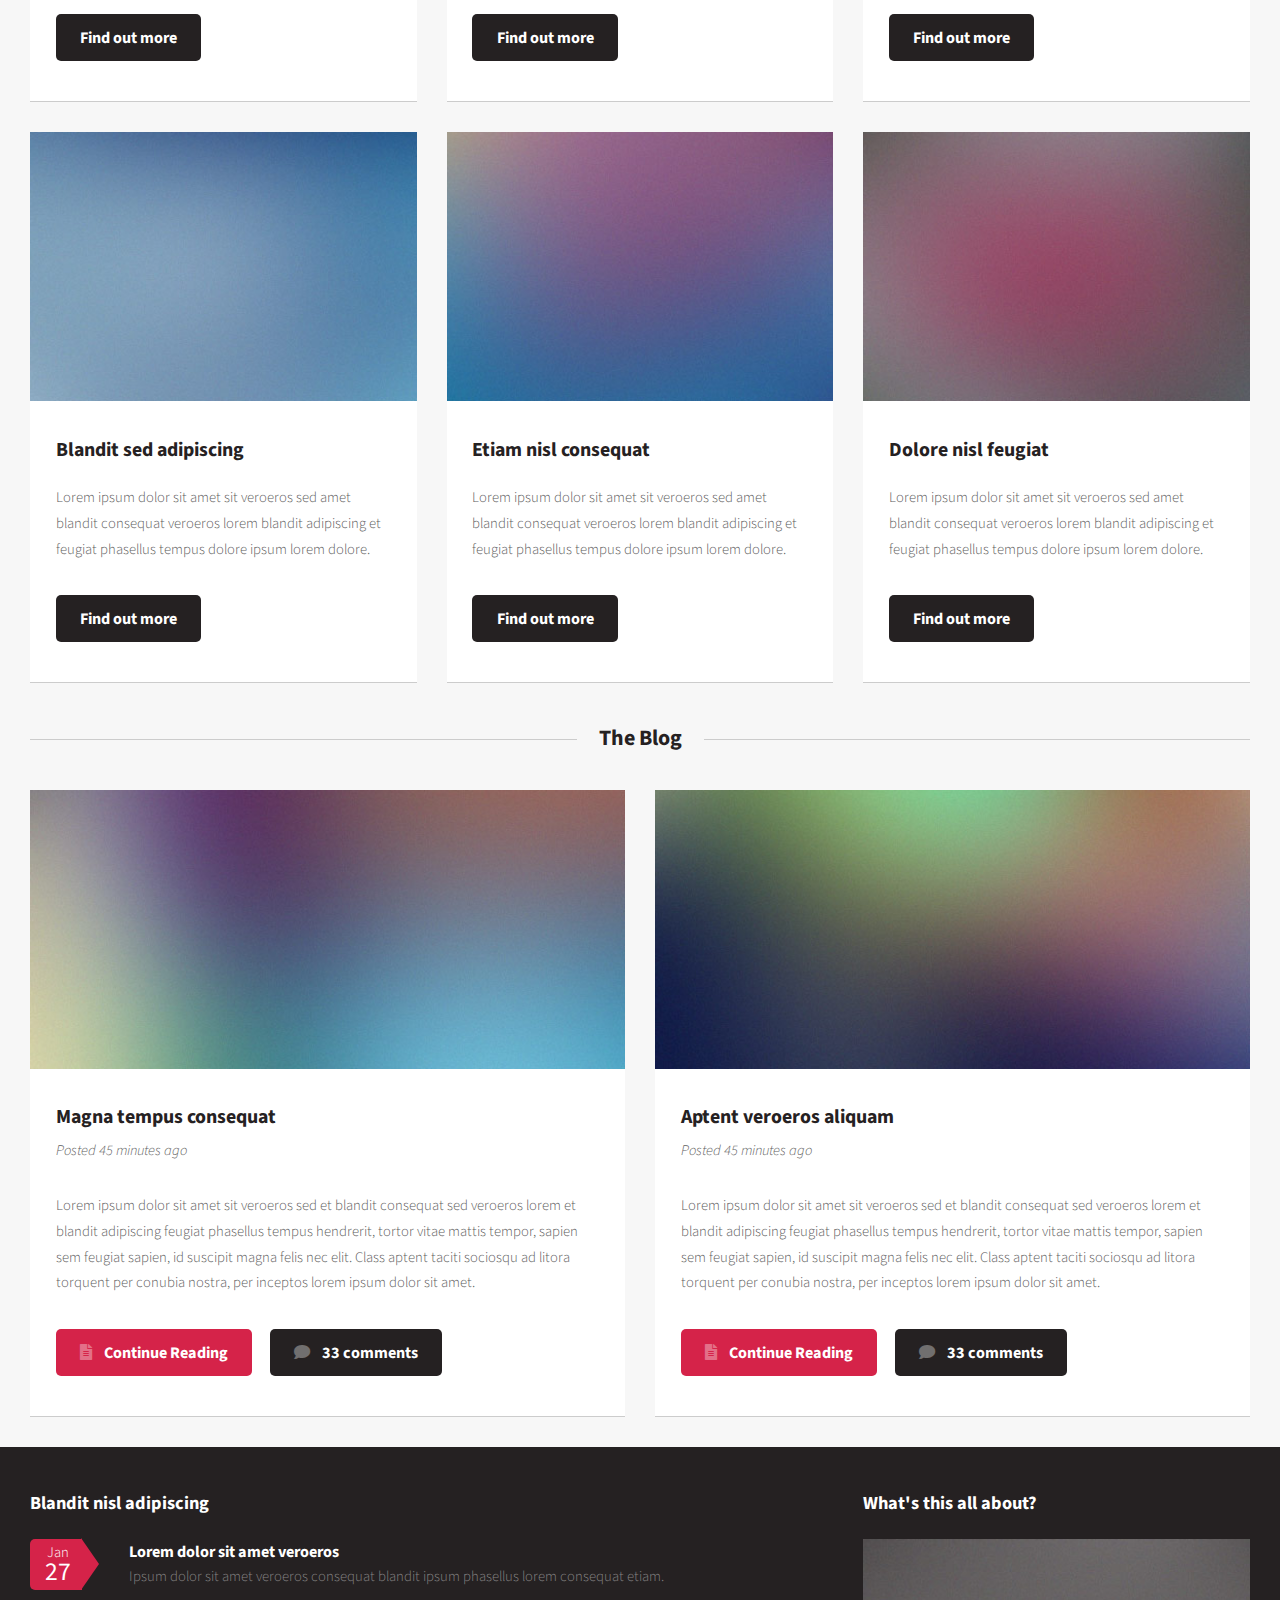
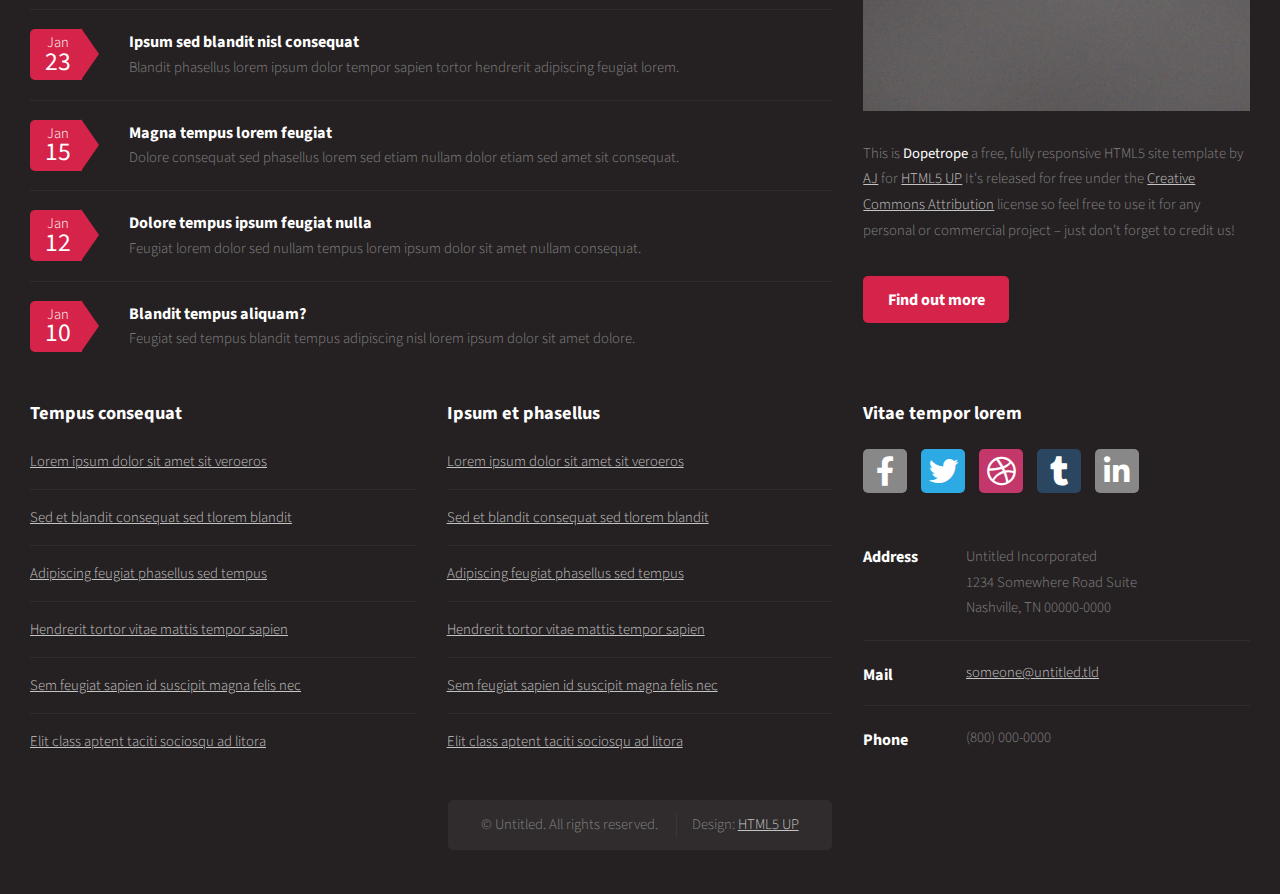
==== commit d85f796a: "assets/css" ====
--- a/index.html
+++ b/index.html
@@ -12,7 +12,7 @@
       name="viewport"
       content="width=device-width, initial-scale=1, user-scalable=no"
     />
-    <link rel="stylesheet" href="EstateOne/assets/css/main.css" />
+    <link rel="stylesheet" href="assets/css/main.css" />
   </head>
   <body class="homepage is-preload">
     <div id="page-wrapper">
--- a/assets/css/main.css
+++ b/assets/css/main.css
@@ -0,0 +1,2908 @@
+@import url("fontawesome-all.min.css");
+@import url("https://fonts.googleapis.com/css?family=Source+Sans+Pro:300,400,700,900,300italic");
+
+/*
+	Dopetrope by HTML5 UP
+	html5up.net | @ajlkn
+	Free for personal and commercial use under the CCA 3.0 license (html5up.net/license)
+*/
+
+html, body, div, span, applet, object,
+iframe, h1, h2, h3, h4, h5, h6, p, blockquote,
+pre, a, abbr, acronym, address, big, cite,
+code, del, dfn, em, img, ins, kbd, q, s, samp,
+small, strike, strong, sub, sup, tt, var, b,
+u, i, center, dl, dt, dd, ol, ul, li, fieldset,
+form, label, legend, table, caption, tbody,
+tfoot, thead, tr, th, td, article, aside,
+canvas, details, embed, figure, figcaption,
+footer, header, hgroup, menu, nav, output, ruby,
+section, summary, time, mark, audio, video {
+	margin: 0;
+	padding: 0;
+	border: 0;
+	font-size: 100%;
+	font: inherit;
+	vertical-align: baseline;}
+
+article, aside, details, figcaption, figure,
+footer, header, hgroup, menu, nav, section {
+	display: block;}
+
+body {
+	line-height: 1;
+}
+
+ol, ul {
+	list-style: none;
+}
+
+blockquote, q {
+	quotes: none;
+}
+
+	blockquote:before, blockquote:after, q:before, q:after {
+		content: '';
+		content: none;
+	}
+
+table {
+	border-collapse: collapse;
+	border-spacing: 0;
+}
+
+body {
+	-webkit-text-size-adjust: none;
+}
+
+mark {
+	background-color: transparent;
+	color: inherit;
+}
+
+input::-moz-focus-inner {
+	border: 0;
+	padding: 0;
+}
+
+input, select, textarea {
+	-moz-appearance: none;
+	-webkit-appearance: none;
+	-ms-appearance: none;
+	appearance: none;
+}
+
+/* Basic */
+
+	html {
+		box-sizing: border-box;
+	}
+
+	*, *:before, *:after {
+		box-sizing: inherit;
+	}
+
+	body {
+		background: #252122;
+		background-image: url("images/bg02.png");
+	}
+
+		body.is-preload *, body.is-preload *:before, body.is-preload *:after {
+			-moz-animation: none !important;
+			-webkit-animation: none !important;
+			-ms-animation: none !important;
+			animation: none !important;
+			-moz-transition: none !important;
+			-webkit-transition: none !important;
+			-ms-transition: none !important;
+			transition: none !important;
+		}
+
+	body, input, textarea, select {
+		font-family: 'Source Sans Pro';
+		font-weight: 300;
+		color: #5d5d5d;
+		font-size: 14pt;
+		line-height: 1.75em;
+	}
+
+	strong, b {
+		color: #252122;
+		font-weight: 400;
+	}
+
+	i, em {
+		font-style: italic;
+	}
+
+	sub {
+		position: relative;
+		top: 0.5em;
+		font-size: 0.8em;
+	}
+
+	sup {
+		position: relative;
+		top: -0.5em;
+		font-size: 0.8em;
+	}
+
+	blockquote {
+		border-left: solid 0.75em #dddddd;
+		padding: 1em 0 1em 1.5em;
+		font-style: italic;
+	}
+
+	h1, h2, h3, h4, h5, h6 {
+		color: #252122;
+		font-weight: 700;
+	}
+
+	h1 a, h2 a, h3 a, h4 a, h5 a, h6 a {
+		color: inherit;
+		text-decoration: none;
+	}
+
+	h2 {
+		font-size: 1.5em;
+	}
+
+	h3 {
+		font-size: 1.35em;
+	}
+
+	a {
+		color: #d52349;
+		text-decoration: underline;
+	}
+
+		a:hover {
+			text-decoration: none;
+		}
+
+	br.clear {
+		clear: both;
+	}
+
+	hr {
+		border: 0;
+		border-top: solid 1px #dddddd;
+		height: 1px;
+		margin: 2em 0 2em 0;
+	}
+
+	p, ul, ol, dl, table {
+		margin-bottom: 2em;
+	}
+
+/* Container */
+
+	.container {
+		margin: 0 auto;
+		max-width: 100%;
+		width: 70em;
+	}
+
+		@media screen and (max-width: 1680px) {
+
+			.container {
+				width: 70em;
+			}
+
+		}
+
+		@media screen and (max-width: 1280px) {
+
+			.container {
+				width: calc(100% - 60px);
+			}
+
+		}
+
+		@media screen and (max-width: 980px) {
+
+			.container {
+				width: calc(100% - 80px);
+			}
+
+		}
+
+		@media screen and (max-width: 736px) {
+
+			.container {
+				width: calc(100% - 40px);
+			}
+
+		}
+
+/* Row */
+
+	.row {
+		display: flex;
+		flex-wrap: wrap;
+		box-sizing: border-box;
+		align-items: stretch;
+	}
+
+		.row > * {
+			box-sizing: border-box;
+		}
+
+		.row.gtr-uniform > * > :last-child {
+			margin-bottom: 0;
+		}
+
+		.row.aln-left {
+			justify-content: flex-start;
+		}
+
+		.row.aln-center {
+			justify-content: center;
+		}
+
+		.row.aln-right {
+			justify-content: flex-end;
+		}
+
+		.row.aln-top {
+			align-items: flex-start;
+		}
+
+		.row.aln-middle {
+			align-items: center;
+		}
+
+		.row.aln-bottom {
+			align-items: flex-end;
+		}
+
+		.row > .imp {
+			order: -1;
+		}
+
+		.row > .col-1 {
+			width: 8.33333%;
+		}
+
+		.row > .off-1 {
+			margin-left: 8.33333%;
+		}
+
+		.row > .col-2 {
+			width: 16.66667%;
+		}
+
+		.row > .off-2 {
+			margin-left: 16.66667%;
+		}
+
+		.row > .col-3 {
+			width: 25%;
+		}
+
+		.row > .off-3 {
+			margin-left: 25%;
+		}
+
+		.row > .col-4 {
+			width: 33.33333%;
+		}
+
+		.row > .off-4 {
+			margin-left: 33.33333%;
+		}
+
+		.row > .col-5 {
+			width: 41.66667%;
+		}
+
+		.row > .off-5 {
+			margin-left: 41.66667%;
+		}
+
+		.row > .col-6 {
+			width: 50%;
+		}
+
+		.row > .off-6 {
+			margin-left: 50%;
+		}
+
+		.row > .col-7 {
+			width: 58.33333%;
+		}
+
+		.row > .off-7 {
+			margin-left: 58.33333%;
+		}
+
+		.row > .col-8 {
+			width: 66.66667%;
+		}
+
+		.row > .off-8 {
+			margin-left: 66.66667%;
+		}
+
+		.row > .col-9 {
+			width: 75%;
+		}
+
+		.row > .off-9 {
+			margin-left: 75%;
+		}
+
+		.row > .col-10 {
+			width: 83.33333%;
+		}
+
+		.row > .off-10 {
+			margin-left: 83.33333%;
+		}
+
+		.row > .col-11 {
+			width: 91.66667%;
+		}
+
+		.row > .off-11 {
+			margin-left: 91.66667%;
+		}
+
+		.row > .col-12 {
+			width: 100%;
+		}
+
+		.row > .off-12 {
+			margin-left: 100%;
+		}
+
+		.row.gtr-0 {
+			margin-top: 0px;
+			margin-left: 0px;
+		}
+
+			.row.gtr-0 > * {
+				padding: 0px 0 0 0px;
+			}
+
+			.row.gtr-0.gtr-uniform {
+				margin-top: 0px;
+			}
+
+				.row.gtr-0.gtr-uniform > * {
+					padding-top: 0px;
+				}
+
+		.row.gtr-25 {
+			margin-top: -12.5px;
+			margin-left: -12.5px;
+		}
+
+			.row.gtr-25 > * {
+				padding: 12.5px 0 0 12.5px;
+			}
+
+			.row.gtr-25.gtr-uniform {
+				margin-top: -12.5px;
+			}
+
+				.row.gtr-25.gtr-uniform > * {
+					padding-top: 12.5px;
+				}
+
+		.row.gtr-50 {
+			margin-top: -25px;
+			margin-left: -25px;
+		}
+
+			.row.gtr-50 > * {
+				padding: 25px 0 0 25px;
+			}
+
+			.row.gtr-50.gtr-uniform {
+				margin-top: -25px;
+			}
+
+				.row.gtr-50.gtr-uniform > * {
+					padding-top: 25px;
+				}
+
+		.row {
+			margin-top: -50px;
+			margin-left: -50px;
+		}
+
+			.row > * {
+				padding: 50px 0 0 50px;
+			}
+
+			.row.gtr-uniform {
+				margin-top: -50px;
+			}
+
+				.row.gtr-uniform > * {
+					padding-top: 50px;
+				}
+
+		.row.gtr-150 {
+			margin-top: -75px;
+			margin-left: -75px;
+		}
+
+			.row.gtr-150 > * {
+				padding: 75px 0 0 75px;
+			}
+
+			.row.gtr-150.gtr-uniform {
+				margin-top: -75px;
+			}
+
+				.row.gtr-150.gtr-uniform > * {
+					padding-top: 75px;
+				}
+
+		.row.gtr-200 {
+			margin-top: -100px;
+			margin-left: -100px;
+		}
+
+			.row.gtr-200 > * {
+				padding: 100px 0 0 100px;
+			}
+
+			.row.gtr-200.gtr-uniform {
+				margin-top: -100px;
+			}
+
+				.row.gtr-200.gtr-uniform > * {
+					padding-top: 100px;
+				}
+
+		@media screen and (max-width: 1680px) {
+
+			.row {
+				display: flex;
+				flex-wrap: wrap;
+				box-sizing: border-box;
+				align-items: stretch;
+			}
+
+				.row > * {
+					box-sizing: border-box;
+				}
+
+				.row.gtr-uniform > * > :last-child {
+					margin-bottom: 0;
+				}
+
+				.row.aln-left {
+					justify-content: flex-start;
+				}
+
+				.row.aln-center {
+					justify-content: center;
+				}
+
+				.row.aln-right {
+					justify-content: flex-end;
+				}
+
+				.row.aln-top {
+					align-items: flex-start;
+				}
+
+				.row.aln-middle {
+					align-items: center;
+				}
+
+				.row.aln-bottom {
+					align-items: flex-end;
+				}
+
+				.row > .imp-xlarge {
+					order: -1;
+				}
+
+				.row > .col-1-xlarge {
+					width: 8.33333%;
+				}
+
+				.row > .off-1-xlarge {
+					margin-left: 8.33333%;
+				}
+
+				.row > .col-2-xlarge {
+					width: 16.66667%;
+				}
+
+				.row > .off-2-xlarge {
+					margin-left: 16.66667%;
+				}
+
+				.row > .col-3-xlarge {
+					width: 25%;
+				}
+
+				.row > .off-3-xlarge {
+					margin-left: 25%;
+				}
+
+				.row > .col-4-xlarge {
+					width: 33.33333%;
+				}
+
+				.row > .off-4-xlarge {
+					margin-left: 33.33333%;
+				}
+
+				.row > .col-5-xlarge {
+					width: 41.66667%;
+				}
+
+				.row > .off-5-xlarge {
+					margin-left: 41.66667%;
+				}
+
+				.row > .col-6-xlarge {
+					width: 50%;
+				}
+
+				.row > .off-6-xlarge {
+					margin-left: 50%;
+				}
+
+				.row > .col-7-xlarge {
+					width: 58.33333%;
+				}
+
+				.row > .off-7-xlarge {
+					margin-left: 58.33333%;
+				}
+
+				.row > .col-8-xlarge {
+					width: 66.66667%;
+				}
+
+				.row > .off-8-xlarge {
+					margin-left: 66.66667%;
+				}
+
+				.row > .col-9-xlarge {
+					width: 75%;
+				}
+
+				.row > .off-9-xlarge {
+					margin-left: 75%;
+				}
+
+				.row > .col-10-xlarge {
+					width: 83.33333%;
+				}
+
+				.row > .off-10-xlarge {
+					margin-left: 83.33333%;
+				}
+
+				.row > .col-11-xlarge {
+					width: 91.66667%;
+				}
+
+				.row > .off-11-xlarge {
+					margin-left: 91.66667%;
+				}
+
+				.row > .col-12-xlarge {
+					width: 100%;
+				}
+
+				.row > .off-12-xlarge {
+					margin-left: 100%;
+				}
+
+				.row.gtr-0 {
+					margin-top: 0px;
+					margin-left: 0px;
+				}
+
+					.row.gtr-0 > * {
+						padding: 0px 0 0 0px;
+					}
+
+					.row.gtr-0.gtr-uniform {
+						margin-top: 0px;
+					}
+
+						.row.gtr-0.gtr-uniform > * {
+							padding-top: 0px;
+						}
+
+				.row.gtr-25 {
+					margin-top: -12.5px;
+					margin-left: -12.5px;
+				}
+
+					.row.gtr-25 > * {
+						padding: 12.5px 0 0 12.5px;
+					}
+
+					.row.gtr-25.gtr-uniform {
+						margin-top: -12.5px;
+					}
+
+						.row.gtr-25.gtr-uniform > * {
+							padding-top: 12.5px;
+						}
+
+				.row.gtr-50 {
+					margin-top: -25px;
+					margin-left: -25px;
+				}
+
+					.row.gtr-50 > * {
+						padding: 25px 0 0 25px;
+					}
+
+					.row.gtr-50.gtr-uniform {
+						margin-top: -25px;
+					}
+
+						.row.gtr-50.gtr-uniform > * {
+							padding-top: 25px;
+						}
+
+				.row {
+					margin-top: -50px;
+					margin-left: -50px;
+				}
+
+					.row > * {
+						padding: 50px 0 0 50px;
+					}
+
+					.row.gtr-uniform {
+						margin-top: -50px;
+					}
+
+						.row.gtr-uniform > * {
+							padding-top: 50px;
+						}
+
+				.row.gtr-150 {
+					margin-top: -75px;
+					margin-left: -75px;
+				}
+
+					.row.gtr-150 > * {
+						padding: 75px 0 0 75px;
+					}
+
+					.row.gtr-150.gtr-uniform {
+						margin-top: -75px;
+					}
+
+						.row.gtr-150.gtr-uniform > * {
+							padding-top: 75px;
+						}
+
+				.row.gtr-200 {
+					margin-top: -100px;
+					margin-left: -100px;
+				}
+
+					.row.gtr-200 > * {
+						padding: 100px 0 0 100px;
+					}
+
+					.row.gtr-200.gtr-uniform {
+						margin-top: -100px;
+					}
+
+						.row.gtr-200.gtr-uniform > * {
+							padding-top: 100px;
+						}
+
+		}
+
+		@media screen and (max-width: 1280px) {
+
+			.row {
+				display: flex;
+				flex-wrap: wrap;
+				box-sizing: border-box;
+				align-items: stretch;
+			}
+
+				.row > * {
+					box-sizing: border-box;
+				}
+
+				.row.gtr-uniform > * > :last-child {
+					margin-bottom: 0;
+				}
+
+				.row.aln-left {
+					justify-content: flex-start;
+				}
+
+				.row.aln-center {
+					justify-content: center;
+				}
+
+				.row.aln-right {
+					justify-content: flex-end;
+				}
+
+				.row.aln-top {
+					align-items: flex-start;
+				}
+
+				.row.aln-middle {
+					align-items: center;
+				}
+
+				.row.aln-bottom {
+					align-items: flex-end;
+				}
+
+				.row > .imp-large {
+					order: -1;
+				}
+
+				.row > .col-1-large {
+					width: 8.33333%;
+				}
+
+				.row > .off-1-large {
+					margin-left: 8.33333%;
+				}
+
+				.row > .col-2-large {
+					width: 16.66667%;
+				}
+
+				.row > .off-2-large {
+					margin-left: 16.66667%;
+				}
+
+				.row > .col-3-large {
+					width: 25%;
+				}
+
+				.row > .off-3-large {
+					margin-left: 25%;
+				}
+
+				.row > .col-4-large {
+					width: 33.33333%;
+				}
+
+				.row > .off-4-large {
+					margin-left: 33.33333%;
+				}
+
+				.row > .col-5-large {
+					width: 41.66667%;
+				}
+
+				.row > .off-5-large {
+					margin-left: 41.66667%;
+				}
+
+				.row > .col-6-large {
+					width: 50%;
+				}
+
+				.row > .off-6-large {
+					margin-left: 50%;
+				}
+
+				.row > .col-7-large {
+					width: 58.33333%;
+				}
+
+				.row > .off-7-large {
+					margin-left: 58.33333%;
+				}
+
+				.row > .col-8-large {
+					width: 66.66667%;
+				}
+
+				.row > .off-8-large {
+					margin-left: 66.66667%;
+				}
+
+				.row > .col-9-large {
+					width: 75%;
+				}
+
+				.row > .off-9-large {
+					margin-left: 75%;
+				}
+
+				.row > .col-10-large {
+					width: 83.33333%;
+				}
+
+				.row > .off-10-large {
+					margin-left: 83.33333%;
+				}
+
+				.row > .col-11-large {
+					width: 91.66667%;
+				}
+
+				.row > .off-11-large {
+					margin-left: 91.66667%;
+				}
+
+				.row > .col-12-large {
+					width: 100%;
+				}
+
+				.row > .off-12-large {
+					margin-left: 100%;
+				}
+
+				.row.gtr-0 {
+					margin-top: 0px;
+					margin-left: 0px;
+				}
+
+					.row.gtr-0 > * {
+						padding: 0px 0 0 0px;
+					}
+
+					.row.gtr-0.gtr-uniform {
+						margin-top: 0px;
+					}
+
+						.row.gtr-0.gtr-uniform > * {
+							padding-top: 0px;
+						}
+
+				.row.gtr-25 {
+					margin-top: -7.5px;
+					margin-left: -7.5px;
+				}
+
+					.row.gtr-25 > * {
+						padding: 7.5px 0 0 7.5px;
+					}
+
+					.row.gtr-25.gtr-uniform {
+						margin-top: -7.5px;
+					}
+
+						.row.gtr-25.gtr-uniform > * {
+							padding-top: 7.5px;
+						}
+
+				.row.gtr-50 {
+					margin-top: -15px;
+					margin-left: -15px;
+				}
+
+					.row.gtr-50 > * {
+						padding: 15px 0 0 15px;
+					}
+
+					.row.gtr-50.gtr-uniform {
+						margin-top: -15px;
+					}
+
+						.row.gtr-50.gtr-uniform > * {
+							padding-top: 15px;
+						}
+
+				.row {
+					margin-top: -30px;
+					margin-left: -30px;
+				}
+
+					.row > * {
+						padding: 30px 0 0 30px;
+					}
+
+					.row.gtr-uniform {
+						margin-top: -30px;
+					}
+
+						.row.gtr-uniform > * {
+							padding-top: 30px;
+						}
+
+				.row.gtr-150 {
+					margin-top: -45px;
+					margin-left: -45px;
+				}
+
+					.row.gtr-150 > * {
+						padding: 45px 0 0 45px;
+					}
+
+					.row.gtr-150.gtr-uniform {
+						margin-top: -45px;
+					}
+
+						.row.gtr-150.gtr-uniform > * {
+							padding-top: 45px;
+						}
+
+				.row.gtr-200 {
+					margin-top: -60px;
+					margin-left: -60px;
+				}
+
+					.row.gtr-200 > * {
+						padding: 60px 0 0 60px;
+					}
+
+					.row.gtr-200.gtr-uniform {
+						margin-top: -60px;
+					}
+
+						.row.gtr-200.gtr-uniform > * {
+							padding-top: 60px;
+						}
+
+		}
+
+		@media screen and (max-width: 980px) {
+
+			.row {
+				display: flex;
+				flex-wrap: wrap;
+				box-sizing: border-box;
+				align-items: stretch;
+			}
+
+				.row > * {
+					box-sizing: border-box;
+				}
+
+				.row.gtr-uniform > * > :last-child {
+					margin-bottom: 0;
+				}
+
+				.row.aln-left {
+					justify-content: flex-start;
+				}
+
+				.row.aln-center {
+					justify-content: center;
+				}
+
+				.row.aln-right {
+					justify-content: flex-end;
+				}
+
+				.row.aln-top {
+					align-items: flex-start;
+				}
+
+				.row.aln-middle {
+					align-items: center;
+				}
+
+				.row.aln-bottom {
+					align-items: flex-end;
+				}
+
+				.row > .imp-medium {
+					order: -1;
+				}
+
+				.row > .col-1-medium {
+					width: 8.33333%;
+				}
+
+				.row > .off-1-medium {
+					margin-left: 8.33333%;
+				}
+
+				.row > .col-2-medium {
+					width: 16.66667%;
+				}
+
+				.row > .off-2-medium {
+					margin-left: 16.66667%;
+				}
+
+				.row > .col-3-medium {
+					width: 25%;
+				}
+
+				.row > .off-3-medium {
+					margin-left: 25%;
+				}
+
+				.row > .col-4-medium {
+					width: 33.33333%;
+				}
+
+				.row > .off-4-medium {
+					margin-left: 33.33333%;
+				}
+
+				.row > .col-5-medium {
+					width: 41.66667%;
+				}
+
+				.row > .off-5-medium {
+					margin-left: 41.66667%;
+				}
+
+				.row > .col-6-medium {
+					width: 50%;
+				}
+
+				.row > .off-6-medium {
+					margin-left: 50%;
+				}
+
+				.row > .col-7-medium {
+					width: 58.33333%;
+				}
+
+				.row > .off-7-medium {
+					margin-left: 58.33333%;
+				}
+
+				.row > .col-8-medium {
+					width: 66.66667%;
+				}
+
+				.row > .off-8-medium {
+					margin-left: 66.66667%;
+				}
+
+				.row > .col-9-medium {
+					width: 75%;
+				}
+
+				.row > .off-9-medium {
+					margin-left: 75%;
+				}
+
+				.row > .col-10-medium {
+					width: 83.33333%;
+				}
+
+				.row > .off-10-medium {
+					margin-left: 83.33333%;
+				}
+
+				.row > .col-11-medium {
+					width: 91.66667%;
+				}
+
+				.row > .off-11-medium {
+					margin-left: 91.66667%;
+				}
+
+				.row > .col-12-medium {
+					width: 100%;
+				}
+
+				.row > .off-12-medium {
+					margin-left: 100%;
+				}
+
+				.row.gtr-0 {
+					margin-top: 0px;
+					margin-left: 0px;
+				}
+
+					.row.gtr-0 > * {
+						padding: 0px 0 0 0px;
+					}
+
+					.row.gtr-0.gtr-uniform {
+						margin-top: 0px;
+					}
+
+						.row.gtr-0.gtr-uniform > * {
+							padding-top: 0px;
+						}
+
+				.row.gtr-25 {
+					margin-top: -10px;
+					margin-left: -10px;
+				}
+
+					.row.gtr-25 > * {
+						padding: 10px 0 0 10px;
+					}
+
+					.row.gtr-25.gtr-uniform {
+						margin-top: -10px;
+					}
+
+						.row.gtr-25.gtr-uniform > * {
+							padding-top: 10px;
+						}
+
+				.row.gtr-50 {
+					margin-top: -20px;
+					margin-left: -20px;
+				}
+
+					.row.gtr-50 > * {
+						padding: 20px 0 0 20px;
+					}
+
+					.row.gtr-50.gtr-uniform {
+						margin-top: -20px;
+					}
+
+						.row.gtr-50.gtr-uniform > * {
+							padding-top: 20px;
+						}
+
+				.row {
+					margin-top: -40px;
+					margin-left: -40px;
+				}
+
+					.row > * {
+						padding: 40px 0 0 40px;
+					}
+
+					.row.gtr-uniform {
+						margin-top: -40px;
+					}
+
+						.row.gtr-uniform > * {
+							padding-top: 40px;
+						}
+
+				.row.gtr-150 {
+					margin-top: -60px;
+					margin-left: -60px;
+				}
+
+					.row.gtr-150 > * {
+						padding: 60px 0 0 60px;
+					}
+
+					.row.gtr-150.gtr-uniform {
+						margin-top: -60px;
+					}
+
+						.row.gtr-150.gtr-uniform > * {
+							padding-top: 60px;
+						}
+
+				.row.gtr-200 {
+					margin-top: -80px;
+					margin-left: -80px;
+				}
+
+					.row.gtr-200 > * {
+						padding: 80px 0 0 80px;
+					}
+
+					.row.gtr-200.gtr-uniform {
+						margin-top: -80px;
+					}
+
+						.row.gtr-200.gtr-uniform > * {
+							padding-top: 80px;
+						}
+
+		}
+
+		@media screen and (max-width: 736px) {
+
+			.row {
+				display: flex;
+				flex-wrap: wrap;
+				box-sizing: border-box;
+				align-items: stretch;
+			}
+
+				.row > * {
+					box-sizing: border-box;
+				}
+
+				.row.gtr-uniform > * > :last-child {
+					margin-bottom: 0;
+				}
+
+				.row.aln-left {
+					justify-content: flex-start;
+				}
+
+				.row.aln-center {
+					justify-content: center;
+				}
+
+				.row.aln-right {
+					justify-content: flex-end;
+				}
+
+				.row.aln-top {
+					align-items: flex-start;
+				}
+
+				.row.aln-middle {
+					align-items: center;
+				}
+
+				.row.aln-bottom {
+					align-items: flex-end;
+				}
+
+				.row > .imp-small {
+					order: -1;
+				}
+
+				.row > .col-1-small {
+					width: 8.33333%;
+				}
+
+				.row > .off-1-small {
+					margin-left: 8.33333%;
+				}
+
+				.row > .col-2-small {
+					width: 16.66667%;
+				}
+
+				.row > .off-2-small {
+					margin-left: 16.66667%;
+				}
+
+				.row > .col-3-small {
+					width: 25%;
+				}
+
+				.row > .off-3-small {
+					margin-left: 25%;
+				}
+
+				.row > .col-4-small {
+					width: 33.33333%;
+				}
+
+				.row > .off-4-small {
+					margin-left: 33.33333%;
+				}
+
+				.row > .col-5-small {
+					width: 41.66667%;
+				}
+
+				.row > .off-5-small {
+					margin-left: 41.66667%;
+				}
+
+				.row > .col-6-small {
+					width: 50%;
+				}
+
+				.row > .off-6-small {
+					margin-left: 50%;
+				}
+
+				.row > .col-7-small {
+					width: 58.33333%;
+				}
+
+				.row > .off-7-small {
+					margin-left: 58.33333%;
+				}
+
+				.row > .col-8-small {
+					width: 66.66667%;
+				}
+
+				.row > .off-8-small {
+					margin-left: 66.66667%;
+				}
+
+				.row > .col-9-small {
+					width: 75%;
+				}
+
+				.row > .off-9-small {
+					margin-left: 75%;
+				}
+
+				.row > .col-10-small {
+					width: 83.33333%;
+				}
+
+				.row > .off-10-small {
+					margin-left: 83.33333%;
+				}
+
+				.row > .col-11-small {
+					width: 91.66667%;
+				}
+
+				.row > .off-11-small {
+					margin-left: 91.66667%;
+				}
+
+				.row > .col-12-small {
+					width: 100%;
+				}
+
+				.row > .off-12-small {
+					margin-left: 100%;
+				}
+
+				.row.gtr-0 {
+					margin-top: 0px;
+					margin-left: 0px;
+				}
+
+					.row.gtr-0 > * {
+						padding: 0px 0 0 0px;
+					}
+
+					.row.gtr-0.gtr-uniform {
+						margin-top: 0px;
+					}
+
+						.row.gtr-0.gtr-uniform > * {
+							padding-top: 0px;
+						}
+
+				.row.gtr-25 {
+					margin-top: -5px;
+					margin-left: -5px;
+				}
+
+					.row.gtr-25 > * {
+						padding: 5px 0 0 5px;
+					}
+
+					.row.gtr-25.gtr-uniform {
+						margin-top: -5px;
+					}
+
+						.row.gtr-25.gtr-uniform > * {
+							padding-top: 5px;
+						}
+
+				.row.gtr-50 {
+					margin-top: -10px;
+					margin-left: -10px;
+				}
+
+					.row.gtr-50 > * {
+						padding: 10px 0 0 10px;
+					}
+
+					.row.gtr-50.gtr-uniform {
+						margin-top: -10px;
+					}
+
+						.row.gtr-50.gtr-uniform > * {
+							padding-top: 10px;
+						}
+
+				.row {
+					margin-top: -20px;
+					margin-left: -20px;
+				}
+
+					.row > * {
+						padding: 20px 0 0 20px;
+					}
+
+					.row.gtr-uniform {
+						margin-top: -20px;
+					}
+
+						.row.gtr-uniform > * {
+							padding-top: 20px;
+						}
+
+				.row.gtr-150 {
+					margin-top: -30px;
+					margin-left: -30px;
+				}
+
+					.row.gtr-150 > * {
+						padding: 30px 0 0 30px;
+					}
+
+					.row.gtr-150.gtr-uniform {
+						margin-top: -30px;
+					}
+
+						.row.gtr-150.gtr-uniform > * {
+							padding-top: 30px;
+						}
+
+				.row.gtr-200 {
+					margin-top: -40px;
+					margin-left: -40px;
+				}
+
+					.row.gtr-200 > * {
+						padding: 40px 0 0 40px;
+					}
+
+					.row.gtr-200.gtr-uniform {
+						margin-top: -40px;
+					}
+
+						.row.gtr-200.gtr-uniform > * {
+							padding-top: 40px;
+						}
+
+		}
+
+/* Form */
+
+	form label {
+		display: block;
+		color: #252122;
+		font-weight: 400;
+		margin: 0 0 0.5em 0;
+	}
+
+	form input[type=text],
+	form input[type=email],
+	form input[type=password],
+	form select,
+	form textarea {
+		-webkit-appearance: none;
+		display: block;
+		border: 0;
+		padding: 0.75em 1em;
+		font-size: 1em;
+		border-radius: 5px;
+		border: solid 1px #dddddd;
+		background: #fff;
+		width: 100%;
+	}
+
+		form input[type=text]:focus,
+		form input[type=email]:focus,
+		form input[type=password]:focus,
+		form select:focus,
+		form textarea:focus {
+			box-shadow: inset 0px 0px 1px 1px #43bff0;
+		}
+
+	form textarea {
+		height: 15em;
+	}
+
+	form ::-webkit-input-placeholder {
+		color: #555 !important;
+	}
+
+	form :-moz-placeholder {
+		color: #555 !important;
+	}
+
+	form ::-moz-placeholder {
+		color: #555 !important;
+	}
+
+	form :-ms-input-placeholder {
+		color: #555 !important;
+	}
+
+	form ::-moz-focus-inner {
+		border: 0;
+	}
+
+/* Tables */
+
+	table {
+		width: 100%;
+	}
+
+		table tr {
+			border-top: solid 1px #dddddd;
+		}
+
+			table tr:first-child {
+				border-top: 0;
+			}
+
+		table td {
+			padding: 0.5em 1em 0.5em 1em;
+		}
+
+		table th {
+			text-align: left;
+			padding: 0.5em 1em 0.5em 1em;
+			font-weight: 700;
+			margin: 0 0 1em 0;
+		}
+
+		table thead {
+			border-bottom: solid 2px #dddddd;
+		}
+
+/* Section/Article */
+
+	section, article {
+		margin-bottom: 2.5em;
+	}
+
+		section > :last-child, section:last-child, article > :last-child, article:last-child {
+			margin-bottom: 0;
+		}
+
+	header {
+		margin: 0 0 1.5em 0;
+	}
+
+		header > p {
+			display: block;
+			font-style: italic;
+			margin: 0.5em 0 0 0;
+			padding-bottom: 0.5em;
+		}
+
+		header.major {
+			position: relative;
+			text-align: center;
+			border-top: solid 1px #ccc;
+			top: 1em;
+			margin: 0 0 3em 0;
+		}
+
+			header.major h2 {
+				background: #fff;
+				position: relative;
+				top: -0.65em;
+				display: inline;
+				margin: 0;
+				padding: 0 1em 0 1em;
+			}
+
+	footer {
+		margin: 2.25em 0 0 0;
+	}
+
+/* Box */
+
+	.box {
+		background: #ffffff;
+		border-bottom: solid 1px #ccc;
+		padding: 2.75em 1.75em 2.75em 1.75em;
+	}
+
+		.box .image.featured {
+			position: relative;
+			width: auto;
+			left: 1.75em;
+			top: 1.75em;
+			margin: -4.5em 0 4.25em -3.5em;
+		}
+
+		.box.post header {
+			padding-top: 1em;
+			margin: 0 0 2em 0;
+		}
+
+		.box.post h2 {
+			font-size: 2.5em;
+			letter-spacing: -0.015em;
+		}
+
+		.box.post header > p {
+			margin-top: 1.25em;
+			font-size: 1.25em;
+		}
+
+		.box footer ul.actions {
+			margin-bottom: 0;
+		}
+
+/* Button */
+
+	input[type="button"],
+	input[type="submit"],
+	input[type="reset"],
+	button,
+	.button {
+		-webkit-appearance: none;
+		display: inline-block;
+		text-decoration: none;
+		cursor: pointer;
+		border: 0;
+		border-radius: 5px;
+		background: #d52349;
+		color: #fff !important;
+		font-weight: 700;
+		outline: 0;
+		font-size: 1.1em;
+		padding: 0.65em 1.5em 0.65em 1.5em;
+		text-align: center;
+		-moz-transition: background-color .25s ease-in-out;
+		-webkit-transition: background-color .25s ease-in-out;
+		-ms-transition: background-color .25s ease-in-out;
+		transition: background-color .25s ease-in-out;
+	}
+
+		input[type="button"]:hover,
+		input[type="submit"]:hover,
+		input[type="reset"]:hover,
+		button:hover,
+		.button:hover {
+			background: #e53359;
+		}
+
+		input[type="button"]:active,
+		input[type="submit"]:active,
+		input[type="reset"]:active,
+		button:active,
+		.button:active {
+			background: #c51349;
+		}
+
+		input[type="button"].alt,
+		input[type="submit"].alt,
+		input[type="reset"].alt,
+		button.alt,
+		.button.alt {
+			background: #252122;
+		}
+
+			input[type="button"].alt:hover,
+			input[type="submit"].alt:hover,
+			input[type="reset"].alt:hover,
+			button.alt:hover,
+			.button.alt:hover {
+				background: #353132;
+			}
+
+			input[type="button"].alt:active,
+			input[type="submit"].alt:active,
+			input[type="reset"].alt:active,
+			button.alt:active,
+			.button.alt:active {
+				background: #151112;
+			}
+
+		input[type="button"].icon:before,
+		input[type="submit"].icon:before,
+		input[type="reset"].icon:before,
+		button.icon:before,
+		.button.icon:before {
+			opacity: 0.35;
+			position: relative;
+			top: 0.05em;
+			margin-right: 0.75em;
+		}
+
+		input[type="button"].large,
+		input[type="submit"].large,
+		input[type="reset"].large,
+		button.large,
+		.button.large {
+			font-size: 1.5em;
+			padding: 0.75em 1.5em 0.75em 1.5em;
+		}
+
+/* Image */
+
+	.image {
+		display: inline-block;
+		outline: 0;
+	}
+
+		.image img {
+			display: block;
+			width: 100%;
+		}
+
+		.image.centered {
+			display: block;
+			margin: 0 0 2em 0;
+		}
+
+			.image.centered img {
+				margin: 0 auto;
+				width: auto;
+			}
+
+		.image.featured {
+			display: block;
+			width: 100%;
+			margin: 0 0 2em 0;
+		}
+
+		.image.left {
+			float: left;
+			margin: 0 2em 2em 0;
+		}
+
+/* List */
+
+	ul {
+		list-style: disc;
+		padding-left: 1em;
+	}
+
+		ul li {
+			padding-left: 0.5em;
+		}
+
+	ol {
+		list-style: decimal;
+		padding-left: 1.25em;
+	}
+
+		ol li {
+			padding-left: 0.25em;
+		}
+
+/* Actions */
+
+	ul.actions {
+		list-style: none;
+		padding-left: 0;
+	}
+
+		ul.actions li {
+			display: inline-block;
+			margin-left: 1em;
+			padding-left: 0;
+		}
+
+			ul.actions li:first-child {
+				margin-left: 0;
+			}
+
+/* Links */
+
+	ul.links {
+		list-style: none;
+		padding-left: 0;
+	}
+
+		ul.links li {
+			display: inline-block;
+			border-left: solid 1px rgba(255, 255, 255, 0.05);
+			padding: 0 0 0 1em;
+			margin: 0 0 0 1em;
+		}
+
+			ul.links li:first-child {
+				border-left: 0;
+				padding-left: 0;
+				margin-left: 0;
+			}
+
+/* Contact */
+
+	ul.contact {
+		list-style: none;
+		padding-left: 0;
+	}
+
+		ul.contact li {
+			position: relative;
+			border-top: solid 1px #ddd;
+			padding: 1.3em 0 1.3em 7em;
+		}
+
+			ul.contact li h3 {
+				position: absolute;
+				left: 0;
+				top: 1.3em;
+				font-size: 1.1em;
+			}
+
+			ul.contact li p {
+				margin: 0;
+			}
+
+			ul.contact li:first-child {
+				padding-top: 0;
+				border-top: 0;
+			}
+
+				ul.contact li:first-child h3 {
+					top: 0;
+				}
+
+/* Dates */
+
+	ul.dates {
+		list-style: none;
+		padding-left: 0;
+	}
+
+		ul.dates li {
+			position: relative;
+			border-top: solid 1px #ddd;
+			padding: 1.3em 0 1.3em 6.75em;
+		}
+
+		ul.dates .date {
+			display: block;
+			position: absolute;
+			left: 0;
+			top: 1.3em;
+			background-color: #d52349;
+			height: 3.5em;
+			text-align: center;
+			color: #fff;
+			line-height: 1em;
+			border-top-left-radius: 5px;
+			border-bottom-left-radius: 5px;
+			padding: 0.5em 0.75em 0 1em;
+		}
+
+			ul.dates .date:after {
+				content: '';
+				position: absolute;
+				bottom: 0;
+				right: -1.2em;
+				border-left: solid 1.25em #d52349;
+				border-top: solid 1.8em transparent;
+				border-bottom: solid 1.8em transparent;
+			}
+
+			ul.dates .date strong {
+				display: block;
+				font-size: 1.75em;
+				padding-top: 0.15em;
+			}
+
+		ul.dates h3 {
+			font-size: 1.1em;
+		}
+
+		ul.dates p {
+			margin: 0;
+		}
+
+		ul.dates li:first-child {
+			border-top: 0;
+			padding-top: 0;
+		}
+
+			ul.dates li:first-child .date {
+				top: 0;
+			}
+
+/* Divided */
+
+	ul.divided {
+		list-style: none;
+		padding-left: 0;
+	}
+
+		ul.divided li {
+			border-top: solid 1px #ddd;
+			padding: 1em 0 1em 0;
+		}
+
+			ul.divided li:first-child {
+				border-top: 0;
+				padding-top: 0;
+			}
+
+/* Social */
+
+	ul.social {
+		list-style: none;
+		padding-left: 0;
+		overflow: hidden;
+		cursor: default;
+		margin: 0 0 3.25em 0;
+	}
+
+		ul.social li {
+			display: inline-block;
+			padding-left: 0;
+			margin-left: 0.75em;
+		}
+
+			ul.social li:first-child {
+				margin-left: 0;
+			}
+
+			ul.social li a {
+				display: inline-block;
+				width: 3em;
+				height: 3em;
+				text-align: center;
+				border-radius: 5px;
+				background: #888;
+				-moz-transition: background-color .25s ease-in-out;
+				-webkit-transition: background-color .25s ease-in-out;
+				-ms-transition: background-color .25s ease-in-out;
+				transition: background-color .25s ease-in-out;
+			}
+
+				ul.social li a:before {
+					color: #fff;
+					font-size: 2em;
+					line-height: 1.5em;
+				}
+
+				ul.social li a.fa-facebook {
+					background: #3c5a98;
+				}
+
+					ul.social li a.fa-facebook:hover {
+						background: #4c6aa8;
+					}
+
+				ul.social li a.fa-twitter {
+					background: #2daae4;
+				}
+
+					ul.social li a.fa-twitter:hover {
+						background: #3dbaf4;
+					}
+
+				ul.social li a.fa-dribbble {
+					background: #c4376b;
+				}
+
+					ul.social li a.fa-dribbble:hover {
+						background: #d4477b;
+					}
+
+				ul.social li a.fa-linkedin {
+					background: #006599;
+				}
+
+					ul.social li a.fa-linkedin:hover {
+						background: #1075a9;
+					}
+
+				ul.social li a.fa-tumblr {
+					background: #2b4661;
+				}
+
+					ul.social li a.fa-tumblr:hover {
+						background: #3b5671;
+					}
+
+				ul.social li a.fa-google-plus {
+					background: #da2713;
+				}
+
+					ul.social li a.fa-google-plus:hover {
+						background: #ea3723;
+					}
+
+/* Icons */
+
+	.icon {
+		text-decoration: none;
+		position: relative;
+		text-decoration: none;
+	}
+
+		.icon:before {
+			-moz-osx-font-smoothing: grayscale;
+			-webkit-font-smoothing: antialiased;
+			display: inline-block;
+			font-style: normal;
+			font-variant: normal;
+			text-rendering: auto;
+			line-height: 1;
+			text-transform: none !important;
+			font-family: 'Font Awesome 5 Free';
+			font-weight: 400;
+		}
+
+		.icon.solid:before {
+			font-weight: 900;
+		}
+
+		.icon.brands:before {
+			font-family: 'Font Awesome 5 Brands';
+		}
+
+		.icon:before {
+			line-height: inherit;
+		}
+
+		.icon > .label {
+			display: none;
+		}
+
+		.icon.featured {
+			position: relative;
+			display: inline-block;
+			background-color: #d52349;
+			width: 9em;
+			padding: 1.75em 0 0.75em 0;
+			border-top-left-radius: 5px;
+			border-top-right-radius: 5px;
+			margin: 0 0 4.5em 0;
+			cursor: default;
+		}
+
+			.icon.featured:before {
+				font-size: 4.5em;
+				line-height: 1em;
+				color: #fff;
+			}
+
+			.icon.featured:after {
+				content: '';
+				position: absolute;
+				bottom: -1.95em;
+				left: 0;
+				border-top: solid 2em #d52349;
+				border-left: solid 4.5em transparent;
+				border-right: solid 4.5em transparent;
+			}
+
+			.icon.featured.alt {
+				background-color: #252122;
+			}
+
+				.icon.featured.alt:after {
+					border-top-color: #252122;
+				}
+
+			.icon.featured.alt2 {
+				background-color: #827a7c;
+			}
+
+				.icon.featured.alt2:after {
+					border-top-color: #827a7c;
+				}
+
+/* Page Wrapper */
+
+	#page-wrapper > section {
+		margin-bottom: 0;
+	}
+
+/* Header */
+
+	#header {
+		position: relative;
+		background: #ffffff;
+		border-bottom: solid 1px #ccc;
+		padding: 5em 0 4em 0;
+		text-align: center;
+	}
+
+		#header h1 {
+			color: #252122;
+			font-weight: 900;
+			font-size: 2.5em;
+			letter-spacing: -0.035em;
+			line-height: 1;
+		}
+
+/* Nav */
+
+	#nav {
+		margin: 2.5em 0 0 0;
+	}
+
+		#nav > ul {
+			margin: 0;
+		}
+
+			#nav > ul > li {
+				display: inline-block;
+				font-style: italic;
+				margin: 0 0.35em 0 0.35em;
+			}
+
+				#nav > ul > li > ul {
+					display: none;
+				}
+
+				#nav > ul > li > a {
+					border-radius: 5px;
+					color: #5d5d5d;
+					text-decoration: none;
+					padding: 0.6em 1.2em 0.6em 1.2em;
+					-moz-transition: background-color .25s ease-in-out;
+					-webkit-transition: background-color .25s ease-in-out;
+					-ms-transition: background-color .25s ease-in-out;
+					transition: background-color .25s ease-in-out;
+					outline: 0;
+				}
+
+				#nav > ul > li:hover > a, #nav > ul > li.active > a {
+					background: #f3f3f3;
+				}
+
+				#nav > ul > li.current > a {
+					background: #d52349;
+					color: #fff !important;
+					font-weight: 700;
+				}
+
+	.dropotron {
+		border-radius: 5px;
+		background-color: #252122;
+		background-color: rgba(34, 30, 31, 0.98);
+		padding: 1.25em 1.5em 1.25em 1.5em;
+		font-style: italic;
+		min-width: 13em;
+		box-shadow: 0px 8px 15px 0px rgba(0, 0, 0, 0.5);
+		text-align: left;
+		margin-top: -1.25em;
+		margin-left: -1px;
+		list-style: none;
+	}
+
+		.dropotron a, .dropotron span {
+			color: #aaa;
+			text-decoration: none;
+			-moz-transition: color .25s ease-in-out;
+			-webkit-transition: color .25s ease-in-out;
+			-ms-transition: color .25s ease-in-out;
+			transition: color .25s ease-in-out;
+		}
+
+		.dropotron li {
+			padding: 0.25em 0 0.25em 0;
+		}
+
+			.dropotron li:hover > a, .dropotron li:hover > span {
+				color: #fff;
+			}
+
+		.dropotron.level-0 {
+			margin-top: 2em;
+		}
+
+			.dropotron.level-0:before {
+				content: '';
+				display: block;
+				position: absolute;
+				left: 50%;
+				margin-left: -10px;
+				top: -9px;
+				border-left: solid 10px transparent;
+				border-right: solid 10px transparent;
+				border-bottom: solid 10px #252122;
+				border-bottom-color: rgba(34, 30, 31, 0.98);
+			}
+
+/* Banner */
+
+	#banner {
+		background: #CCE8F4 url("../../images/pic01.jpg");
+		background-position: center center;
+		background-size: auto 100%;
+		background-repeat: no-repeat;
+		text-align: center;
+		position: relative;
+		padding: 8em 0;
+		margin: 4em 0 0 0;
+	}
+
+		#banner header {
+			background-color: rgba(34, 30, 31, 0.98);
+			display: inline-block;
+			padding: 2.5em 5em;
+			border-radius: 5px;
+		}
+
+			#banner header h2 {
+				color: #fff;
+				font-weight: 700;
+				font-size: 2.5em;
+				margin: 0 0 0.65em 0;
+			}
+
+			#banner header p {
+				color: #d52349;
+				padding: 0;
+				font-style: normal;
+				margin: 0;
+				font-size: 1.5em;
+			}
+
+/* Intro */
+
+	#intro {
+		text-align: center;
+		overflow: hidden;
+	}
+
+		#intro section {
+			margin: 3em 0;
+			padding: 2.5em 0;
+		}
+
+		#intro h2 {
+			font-size: 1.75em;
+		}
+
+		#intro p {
+			margin: 0;
+		}
+
+		#intro .middle {
+			position: relative;
+			z-index: 1;
+		}
+
+			#intro .middle:before {
+				content: '';
+				width: 32px;
+				height: 100%;
+				position: absolute;
+				left: -24px;
+				top: 0;
+				display: block;
+				z-index: -1;
+				box-shadow: 32px 0 0 0 #fff, 0 -32px 0 0 #fff, 0 32px 0 0 #fff, 32px 32px 0 0 #fff, 32px -32px 0 0 #fff, 0 0 32px 0 rgba(0, 0, 0, 0.15);
+			}
+
+			#intro .middle:after {
+				content: '';
+				width: 32px;
+				height: 100%;
+				position: absolute;
+				right: -24px;
+				top: 0;
+				display: block;
+				z-index: -1;
+				box-shadow: -32px 0 0 0 #fff, 0 -32px 0 0 #fff, 0 32px 0 0 #fff, -32px 32px 0 0 #fff, -32px -32px 0 0 #fff, 0 0 32px 0 rgba(0, 0, 0, 0.15);
+			}
+
+		#intro .button {
+			min-width: 12em;
+		}
+
+		#intro footer {
+			margin: 0;
+		}
+
+/* Main */
+
+	#main {
+		position: relative;
+		background: #f7f7f7 url("images/bg02.png");
+		padding: 4em 0 4em 0;
+	}
+
+		#main:before {
+			content: '';
+			position: absolute;
+			top: 0;
+			left: 0;
+			width: 100%;
+			background: url("images/bg01.png");
+			background-size: 100% 100%;
+			z-index: 0;
+			opacity: 0.1;
+		}
+
+		#main .major h2 {
+			background: #f7f7f7 url("images/bg02.png");
+		}
+
+/* Footer */
+
+	#footer {
+		position: relative;
+		color: #858484;
+		padding: 4em 0;
+	}
+
+		#footer:before {
+			content: '';
+			position: absolute;
+			top: 0;
+			left: 0;
+			width: 100%;
+			background: url("images/bg01.png");
+			background-size: 100% 100%;
+			z-index: 0;
+			opacity: 0.5;
+		}
+
+		#footer a {
+			color: #c5c4c4;
+		}
+
+		#footer h2, #footer h3, #footer h4, #footer h5, #footer h6, #footer strong, #footer b {
+			color: #fff;
+		}
+
+			#footer h2 a, #footer h3 a, #footer h4 a, #footer h5 a, #footer h6 a, #footer strong a, #footer b a {
+				color: inherit;
+			}
+
+		#footer ul.contact li,
+		#footer ul.dates li,
+		#footer ul.divided li {
+			border-top-color: #353434;
+			border-top-color: rgba(255, 255, 255, 0.05);
+		}
+
+		#footer header {
+			margin: 0 0 3em 0;
+		}
+
+			#footer header h2 {
+				font-size: 1.75em;
+			}
+
+/* Copyright */
+
+	#copyright {
+		text-align: center;
+		margin: 3em 0 2em 0;
+	}
+
+		#copyright ul.links {
+			display: inline-block;
+			background: #2C2929;
+			background: rgba(255, 255, 255, 0.05);
+			border-radius: 5px;
+			margin: 0;
+			padding: 0.85em 2.25em 0.85em 2.25em;
+		}
+
+/* XLarge */
+
+	@media screen and (max-width: 1680px) {
+
+		/* Basic */
+
+			body, input, textarea, select {
+				font-size: 12pt;
+			}
+
+	}
+
+/* Large */
+
+	@media screen and (max-width: 1280px) {
+
+		/* Basic */
+
+			body, input, textarea, select {
+				font-size: 11pt;
+			}
+
+		/* Section/Article */
+
+			header.major {
+				margin: 0.75em 0 2.5em 0;
+			}
+
+				header.major h2 {
+					padding: 0 1em 0 1em;
+				}
+
+		/* Social */
+
+			ul.social li {
+				margin: 0 0 0.25em 0.75em;
+			}
+
+		/* Header */
+
+			#header {
+				padding: 4em 0 3em 0;
+			}
+
+		/* Banner */
+
+			#banner {
+				padding: 6em 0;
+				margin: 3em 0 0 0;
+			}
+
+		/* Intro */
+
+			#intro {
+				padding: 0;
+			}
+
+				#intro section {
+					padding: 1em 2em;
+				}
+
+				#intro .middle:before {
+					left: -12px;
+				}
+
+				#intro .middle:after {
+					right: -12px;
+				}
+
+		/* Main */
+
+			#main {
+				padding: 30px 0;
+			}
+
+		/* Footer */
+
+			#footer {
+				padding: 3em 0;
+			}
+
+				#footer:before {
+					height: 2.5em;
+				}
+
+				#footer header {
+					margin: 0 0 1.5em 0;
+				}
+
+					#footer header h2 {
+						font-size: 1.25em;
+					}
+
+		/* Copyright */
+
+			#copyright {
+				margin: 0;
+			}
+
+	}
+
+/* Medium */
+
+	#navPanel, #titleBar {
+		display: none;
+	}
+
+	@media screen and (max-width: 980px) {
+
+		/* Basic */
+
+			html, body {
+				overflow-x: hidden;
+			}
+
+		/* Box */
+
+			.box footer ul.actions li {
+				margin: 1em 0 0 0;
+				display: block;
+			}
+
+				.box footer ul.actions li .button {
+					width: 100%;
+				}
+
+				.box footer ul.actions li:first-child {
+					margin-top: 0;
+				}
+
+		/* Header */
+
+			#header {
+				padding: 3.5em 0 3em 0;
+			}
+
+		/* Nav */
+
+			#nav {
+				display: none;
+			}
+
+		/* Intro */
+
+			#intro {
+				padding: 3em 0 0 0;
+			}
+
+				#intro section {
+					position: relative;
+					border-top: solid 1px #dfdfdf;
+					margin: 0;
+					padding: 40px 0 0 0;
+				}
+
+					#intro section.first {
+						border-top: 0;
+						padding-top: 0;
+					}
+
+					#intro section p {
+						margin: 0;
+					}
+
+				#intro .middle:before, #intro .middle:after {
+					display: none;
+				}
+
+				#intro footer {
+					padding: 3em 0 0 0;
+				}
+
+					#intro footer ul.actions {
+						margin-bottom: 0;
+					}
+
+		/* Main */
+
+			#main {
+				padding: 40px 0;
+			}
+
+		/* Copyright */
+
+			#copyright ul.links {
+				display: block;
+			}
+
+		/* Nav */
+
+			#page-wrapper {
+				-moz-backface-visibility: hidden;
+				-webkit-backface-visibility: hidden;
+				-ms-backface-visibility: hidden;
+				backface-visibility: hidden;
+				-moz-transition: -moz-transform 0.5s ease;
+				-webkit-transition: -webkit-transform 0.5s ease;
+				-ms-transition: -ms-transform 0.5s ease;
+				transition: transform 0.5s ease;
+				padding-bottom: 1px;
+			}
+
+			#titleBar {
+				-moz-backface-visibility: hidden;
+				-webkit-backface-visibility: hidden;
+				-ms-backface-visibility: hidden;
+				backface-visibility: hidden;
+				-moz-transition: -moz-transform 0.5s ease;
+				-webkit-transition: -webkit-transform 0.5s ease;
+				-ms-transition: -ms-transform 0.5s ease;
+				transition: transform 0.5s ease;
+				display: block;
+				height: 44px;
+				left: 0;
+				position: fixed;
+				top: 0;
+				width: 100%;
+				z-index: 10001;
+				background: none;
+			}
+
+				#titleBar .toggle {
+					text-decoration: none;
+					width: 80px;
+					height: 60px;
+				}
+
+					#titleBar .toggle:before {
+						-moz-osx-font-smoothing: grayscale;
+						-webkit-font-smoothing: antialiased;
+						display: inline-block;
+						font-style: normal;
+						font-variant: normal;
+						text-rendering: auto;
+						line-height: 1;
+						text-transform: none !important;
+						font-family: 'Font Awesome 5 Free';
+						font-weight: 900;
+					}
+
+					#titleBar .toggle:before {
+						content: '\f0c9';
+						display: block;
+						position: absolute;
+						left: 10px;
+						top: 10px;
+						width: 50px;
+						height: 40px;
+						line-height: 40px;
+						font-size: 18px;
+						color: #fff;
+						text-align: center;
+						background: rgba(150, 150, 150, 0.75);
+						border-radius: 5px;
+					}
+
+					#titleBar .toggle:active:before {
+						background-color: #969696;
+					}
+
+			#navPanel {
+				-moz-backface-visibility: hidden;
+				-webkit-backface-visibility: hidden;
+				-ms-backface-visibility: hidden;
+				backface-visibility: hidden;
+				-moz-transform: translateX(-275px);
+				-webkit-transform: translateX(-275px);
+				-ms-transform: translateX(-275px);
+				transform: translateX(-275px);
+				-moz-transition: -moz-transform 0.5s ease;
+				-webkit-transition: -webkit-transform 0.5s ease;
+				-ms-transition: -ms-transform 0.5s ease;
+				transition: transform 0.5s ease;
+				display: block;
+				height: 100%;
+				left: 0;
+				overflow-y: auto;
+				position: fixed;
+				top: 0;
+				width: 275px;
+				z-index: 10002;
+				color: #858484;
+				background-image: url("images/bg02.png");
+				box-shadow: inset -3px 0px 5px 0px rgba(0, 0, 0, 0.35);
+			}
+
+				#navPanel .link {
+					display: block;
+					color: #888;
+					text-decoration: none;
+					height: 44px;
+					line-height: 44px;
+					border-top: solid 1px rgba(255, 255, 255, 0.05);
+					padding: 0 1em 0 1em;
+					font-style: italic;
+				}
+
+					#navPanel .link:first-child {
+						border-top: 0;
+					}
+
+				#navPanel .indent-1 {
+					display: inline-block;
+					width: 1em;
+				}
+
+				#navPanel .indent-2 {
+					display: inline-block;
+					width: 2em;
+				}
+
+				#navPanel .indent-3 {
+					display: inline-block;
+					width: 3em;
+				}
+
+				#navPanel .indent-4 {
+					display: inline-block;
+					width: 4em;
+				}
+
+				#navPanel .indent-5 {
+					display: inline-block;
+					width: 5em;
+				}
+
+				#navPanel .depth-0 {
+					color: #fff;
+				}
+
+			body.navPanel-visible #page-wrapper {
+				-moz-transform: translateX(275px);
+				-webkit-transform: translateX(275px);
+				-ms-transform: translateX(275px);
+				transform: translateX(275px);
+			}
+
+			body.navPanel-visible #titleBar {
+				-moz-transform: translateX(275px);
+				-webkit-transform: translateX(275px);
+				-ms-transform: translateX(275px);
+				transform: translateX(275px);
+			}
+
+			body.navPanel-visible #navPanel {
+				-moz-transform: translateX(0);
+				-webkit-transform: translateX(0);
+				-ms-transform: translateX(0);
+				transform: translateX(0);
+			}
+
+	}
+
+/* Small */
+
+	@media screen and (max-width: 736px) {
+
+		/* Basic */
+
+			body, input, textarea, select {
+				font-size: 11pt;
+			}
+
+			h2, h3, h4, h5, h6 {
+				font-size: 1.25em;
+			}
+
+		/* Button */
+
+			input[type="button"].large,
+			input[type="submit"].large,
+			input[type="reset"].large,
+			button.large,
+			.button.large {
+				font-size: 1.1em;
+				padding: 0.65em 1.5em 0.65em 1.5em;
+			}
+
+		/* Actions */
+
+			ul.actions li {
+				margin: 1em 0 0 0;
+				display: block;
+			}
+
+				ul.actions li .button {
+					width: 100%;
+				}
+
+				ul.actions li:first-child {
+					margin-top: 0;
+				}
+
+		/* Section/Article */
+
+			section, article {
+				margin-bottom: 20px;
+			}
+
+			header {
+				margin: 0 0 1em 0;
+			}
+
+			footer {
+				margin: 2em 0 0 0;
+			}
+
+		/* Box */
+
+			.box {
+				padding: 25px 15px 20px 15px;
+			}
+
+				.box .image.featured {
+					left: 15px;
+					top: 15px;
+					margin: -40px 0 40px -30px;
+				}
+
+				.box.post header {
+					padding-top: 0;
+					margin: 0 0 1em 0;
+				}
+
+				.box.post h2 {
+					font-size: 1.5em;
+					line-height: 1.5em;
+				}
+
+				.box.post header > p {
+					margin-top: 0;
+					font-size: 1em;
+				}
+
+		/* Divided */
+
+			ul.divided li {
+				padding: 0.5em 0 0.5em 0;
+			}
+
+		/* Contact */
+
+			ul.contact li {
+				padding: 0.8em 0 0.8em 7em;
+			}
+
+				ul.contact li h3 {
+					top: 0.8em;
+				}
+
+		/* Dates */
+
+			ul.dates li {
+				padding-left: 6em;
+			}
+
+			ul.dates h3 {
+				margin: 0 0 0.5em 0;
+			}
+
+		/* Links */
+
+			ul.links li {
+				display: block;
+				padding: 0.25em 0 0 0;
+				margin: 0.25em 0 0 0;
+				border-left: 0;
+			}
+
+				ul.links li:first-child {
+					padding-top: 0;
+					margin-top: 0;
+				}
+
+		/* Social */
+
+			ul.social li {
+				margin: 0 0.5em 0.75em 0;
+			}
+
+		/* Icons */
+
+			.icon.featured {
+				width: 8em;
+				margin: 0 0 3em 0;
+			}
+
+				.icon.featured:after {
+					border-left: solid 4em transparent;
+					border-right: solid 4em transparent;
+				}
+
+		/* Header */
+
+			#header {
+				text-align: center;
+				padding: 2em 0;
+			}
+
+				#header h1 {
+					color: #252122;
+					font-weight: 900;
+					font-size: 1.75em;
+					letter-spacing: -0.035em;
+				}
+
+		/* Intro */
+
+			#intro {
+				padding: 2em 0 0 0;
+			}
+
+				#intro section {
+					padding: 40px 0 0 0;
+					margin: 20px 0 0 0;
+				}
+
+				#intro h2 {
+					font-size: 1.25em;
+				}
+
+		/* Banner */
+
+			#banner {
+				padding: 6em 0;
+				margin: 2em 0 0 0;
+			}
+
+				#banner header {
+					padding: 1.5em 1em 1.5em 1em;
+					display: block;
+					border-radius: 0;
+				}
+
+					#banner header h2 {
+						font-size: 1.5em;
+						line-height: 1.5em;
+						margin: 0 0 0.25em 0;
+					}
+
+					#banner header p {
+						font-size: 1.2em;
+					}
+
+		/* Main */
+
+			#main {
+				padding: 20px 0;
+			}
+
+		/* Footer */
+
+			#footer {
+				padding: 40px 0 20px 0;
+			}
+
+	}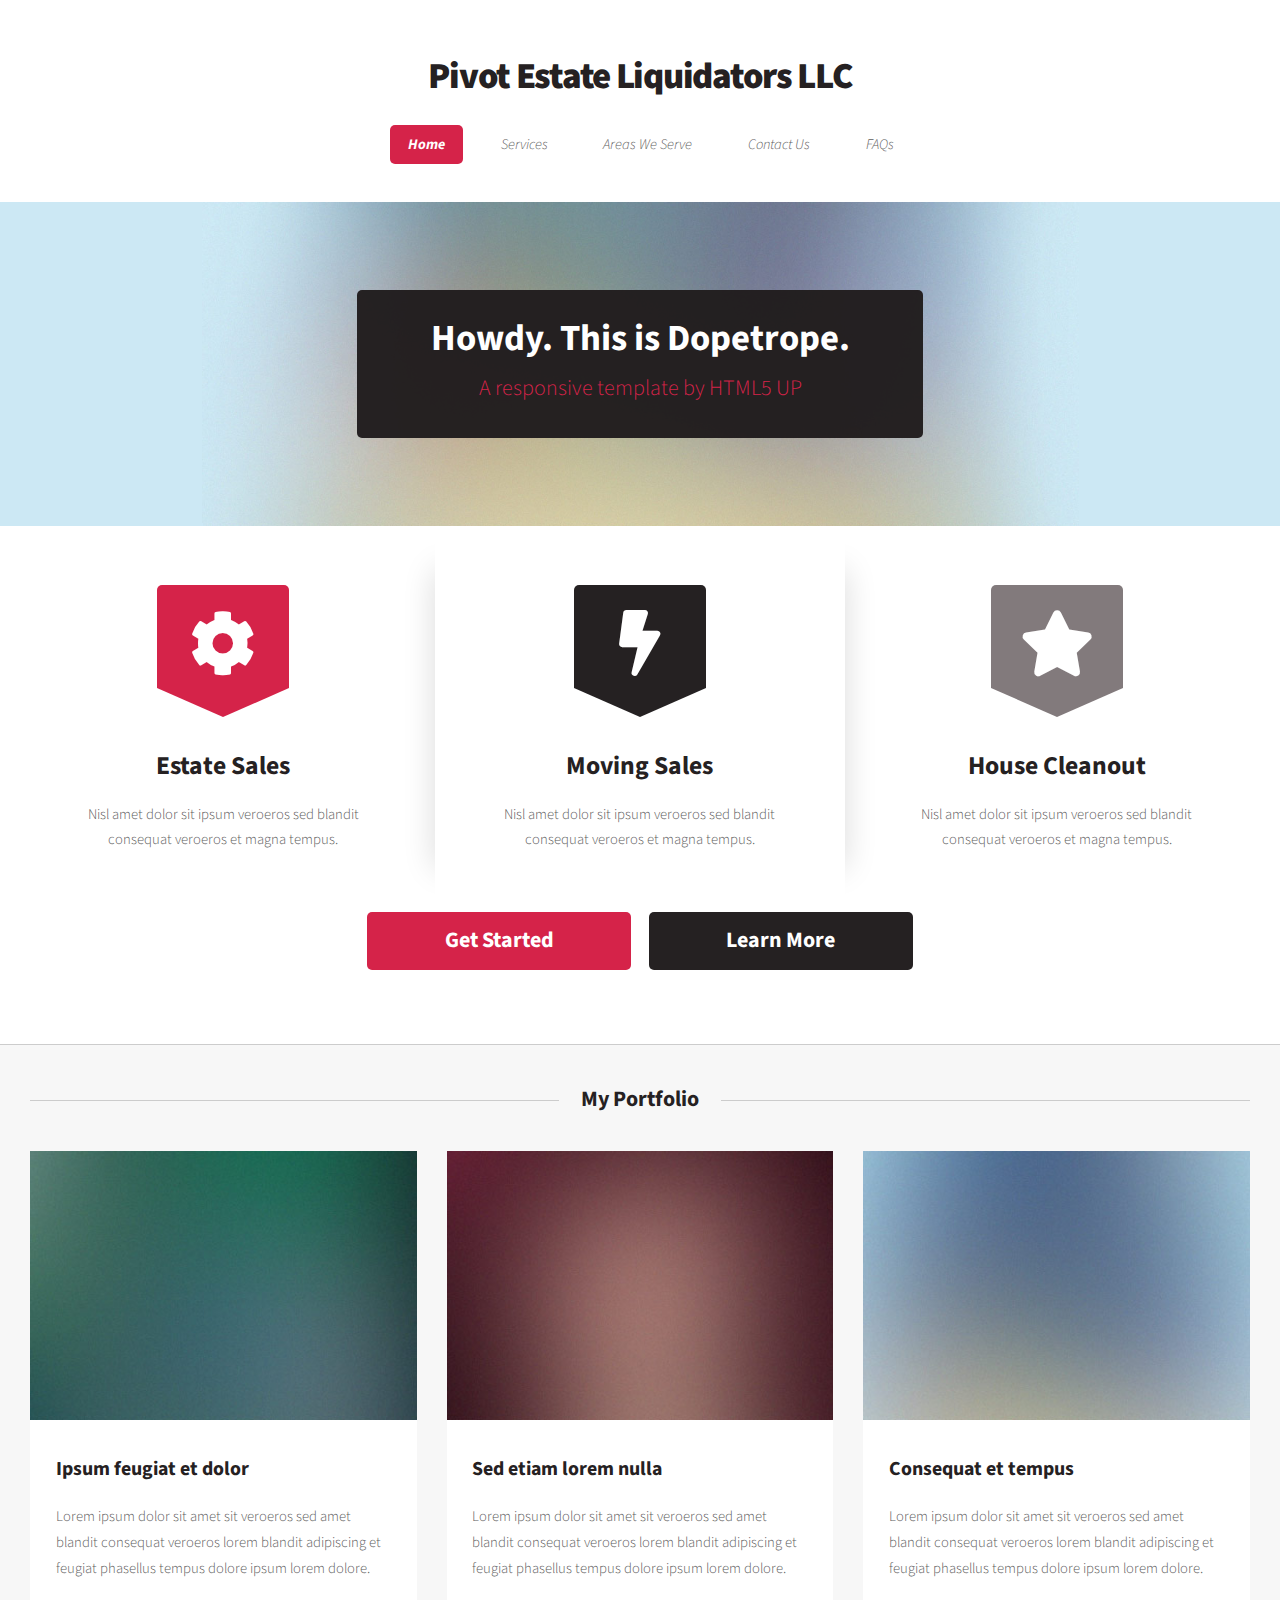
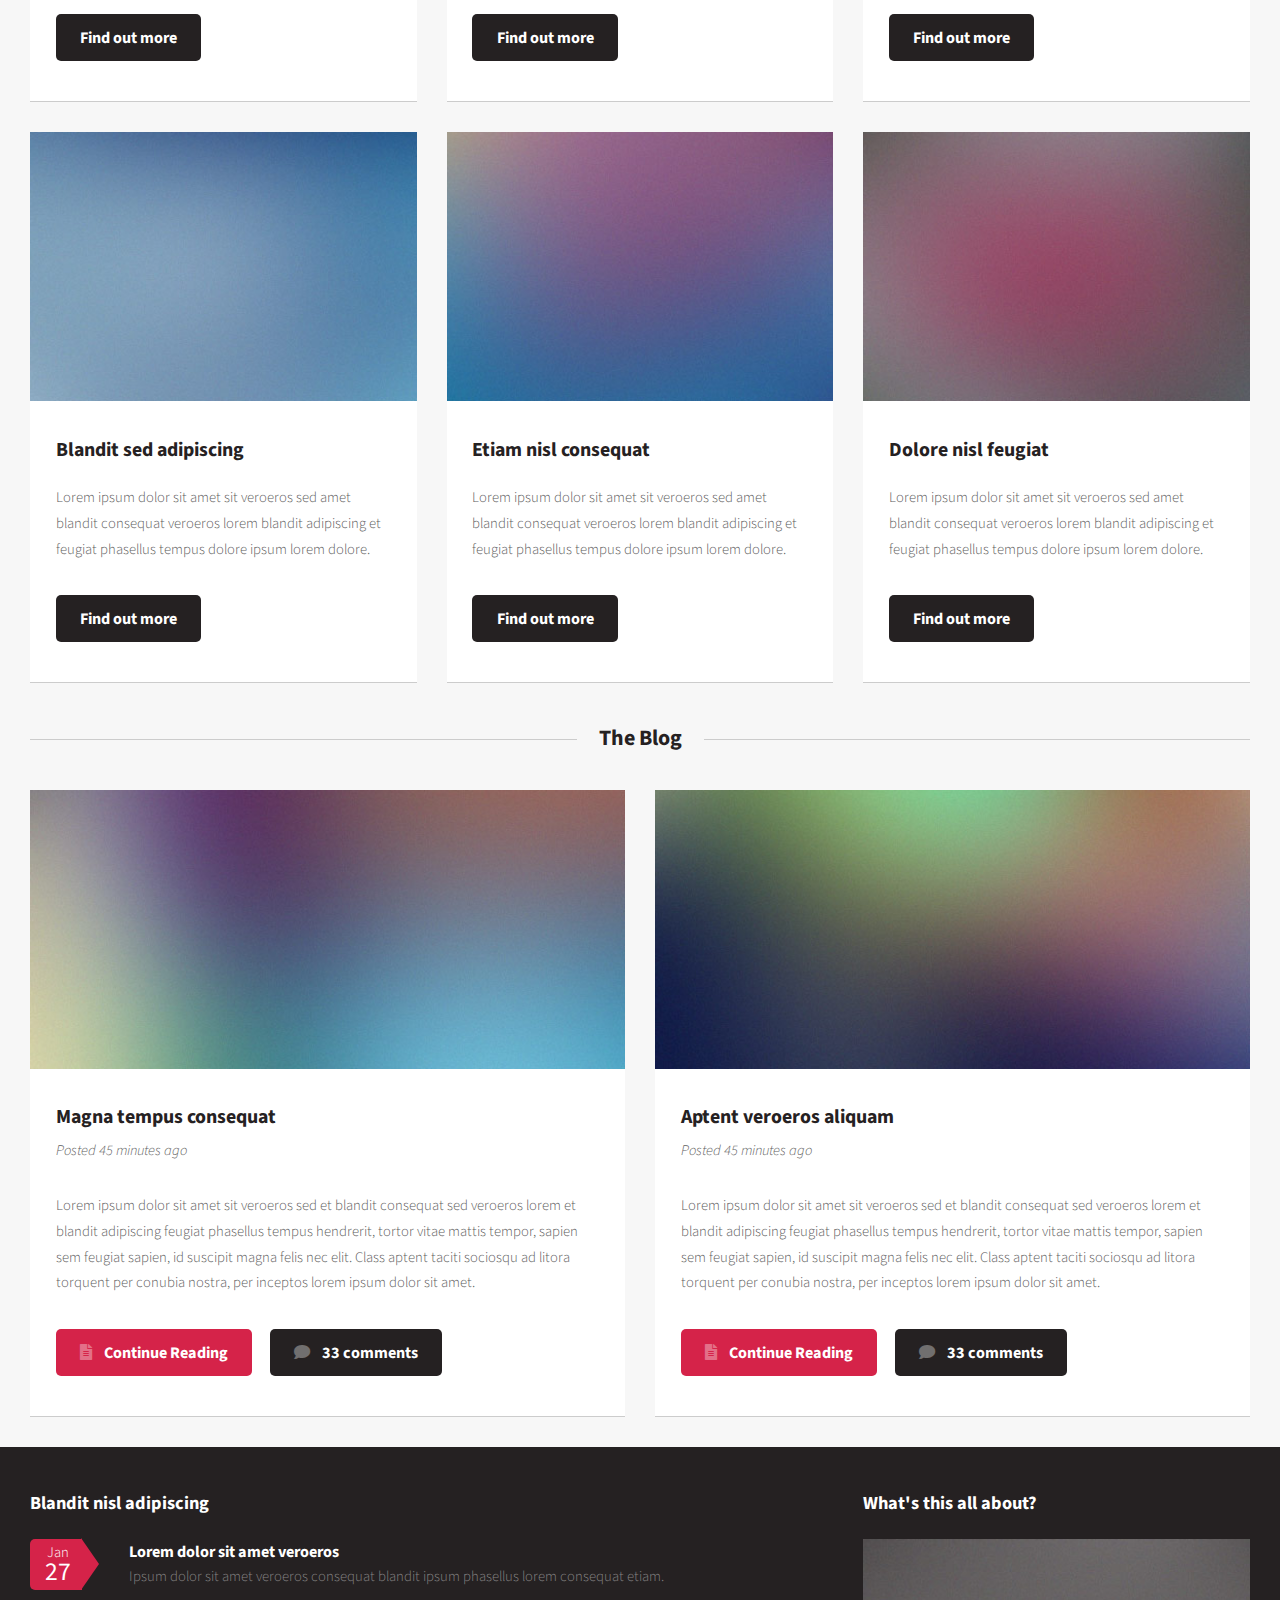
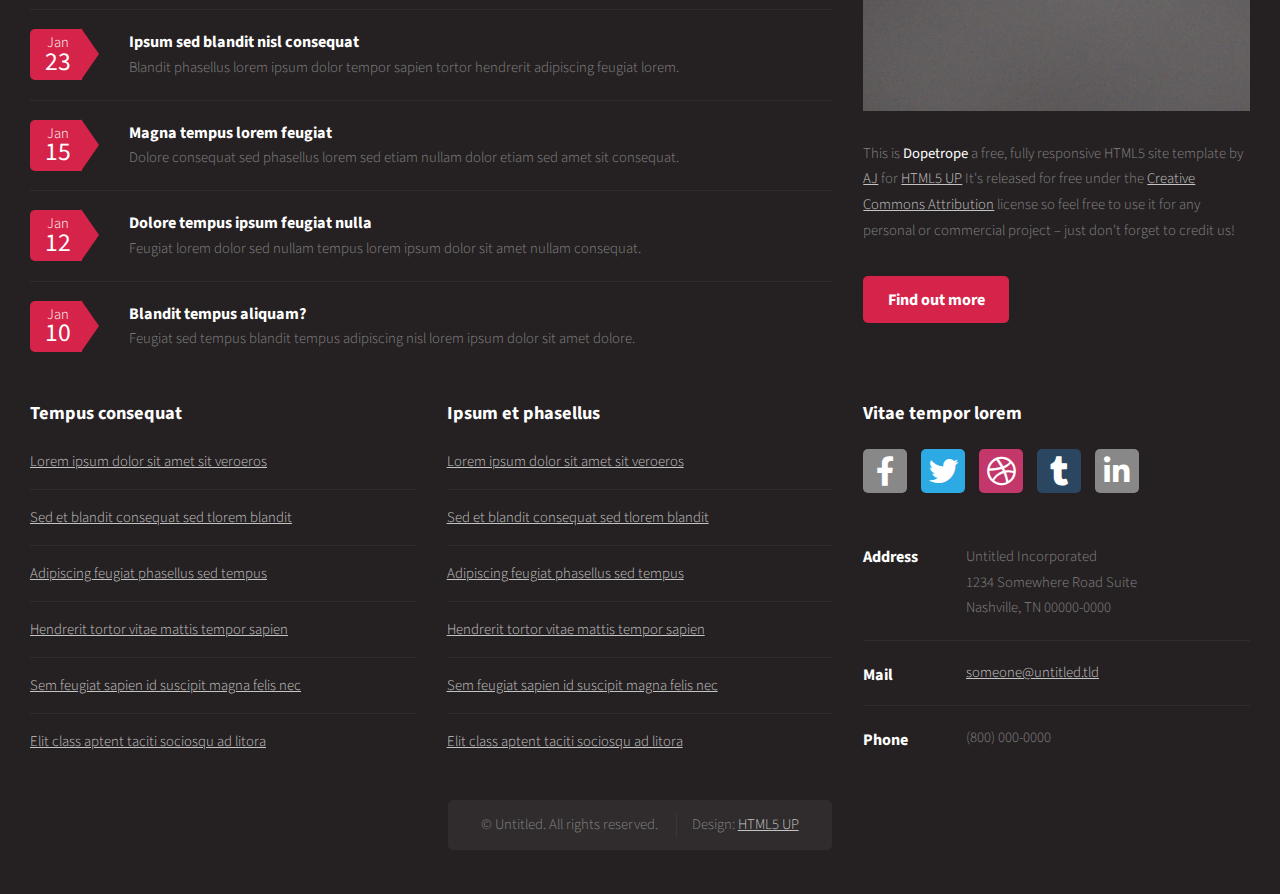
==== commit ee4615ac: "nav links" ====
--- a/index.html
+++ b/index.html
@@ -19,34 +19,41 @@
       <!-- Header -->
       <section id="header">
         <!-- Logo -->
-        <h1><a href="index.html">Dopetrope</a></h1>
+        <h1><a href="index.html">Pivot Estate Liquidators LLC</a></h1>
 
         <!-- Nav -->
         <nav id="nav">
           <ul>
             <li class="current"><a href="index.html">Home</a></li>
             <li>
-              <a href="#">Dropdown</a>
+              <a href="#">Services</a>
               <ul>
-                <li><a href="#">Lorem ipsum dolor</a></li>
-                <li><a href="#">Magna phasellus</a></li>
-                <li><a href="#">Etiam dolore nisl</a></li>
+                <li><a href="Estate-Sales.html">Estate Sales</a></li>
+                <li><a href="Moving-Sales.html">Moving Sales</a></li>
+                <li>
+                  <a href="House-Cleanout-Services.html"
+                    >House Cleanout Services</a
+                  >
+                </li>
+                <!--
                 <li>
                   <a href="#">Phasellus consequat</a>
                   <ul>
                     <li><a href="#">Magna phasellus</a></li>
                     <li><a href="#">Etiam dolore nisl</a></li>
                     <li><a href="#">Veroeros feugiat</a></li>
-                    <li><a href="#">Nisl sed aliquam</a></li>
+                    <li><a href="#">Hello</a></li>
                     <li><a href="#">Dolore adipiscing</a></li>
                   </ul>
                 </li>
+              
                 <li><a href="#">Veroeros feugiat</a></li>
+                -->
               </ul>
             </li>
-            <li><a href="left-sidebar.html">Left Sidebar</a></li>
-            <li><a href="right-sidebar.html">Right Sidebar</a></li>
-            <li><a href="no-sidebar.html">No Sidebar</a></li>
+            <li><a href="Areas-We-Serve.html">Areas We Serve</a></li>
+            <li><a href="Contact-Us.html">Contact Us</a></li>
+            <li><a href="FAQs.html">FAQs</a></li>
           </ul>
         </nav>
 
@@ -65,7 +72,7 @@
               <section class="first">
                 <i class="icon solid featured fa-cog"></i>
                 <header>
-                  <h2>Ipsum consequat</h2>
+                  <h2>Estate Sales</h2>
                 </header>
                 <p>
                   Nisl amet dolor sit ipsum veroeros sed blandit consequat
@@ -77,7 +84,7 @@
               <section class="middle">
                 <i class="icon solid featured alt fa-bolt"></i>
                 <header>
-                  <h2>Magna etiam dolor</h2>
+                  <h2>Moving Sales</h2>
                 </header>
                 <p>
                   Nisl amet dolor sit ipsum veroeros sed blandit consequat
@@ -89,7 +96,7 @@
               <section class="last">
                 <i class="icon solid featured alt2 fa-star"></i>
                 <header>
-                  <h2>Tempus adipiscing</h2>
+                  <h2>House Cleanout</h2>
                 </header>
                 <p>
                   Nisl amet dolor sit ipsum veroeros sed blandit consequat
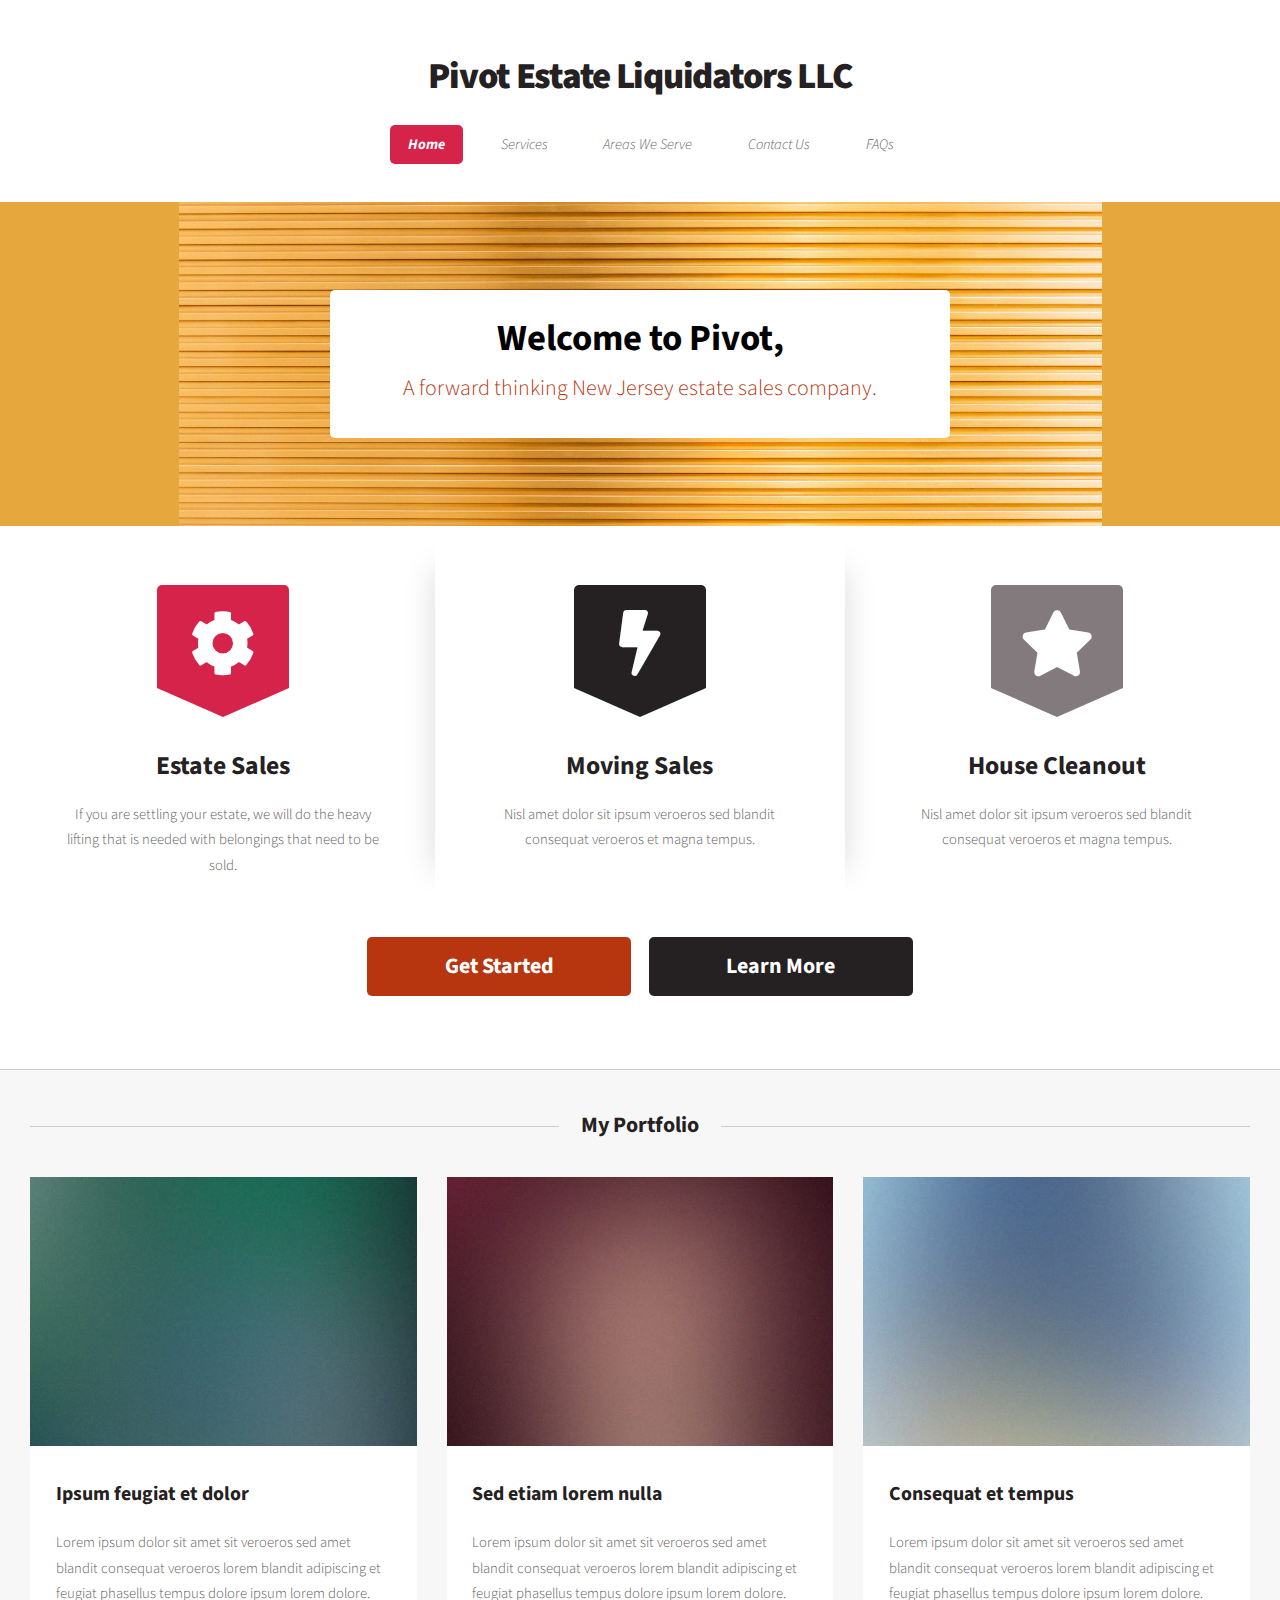
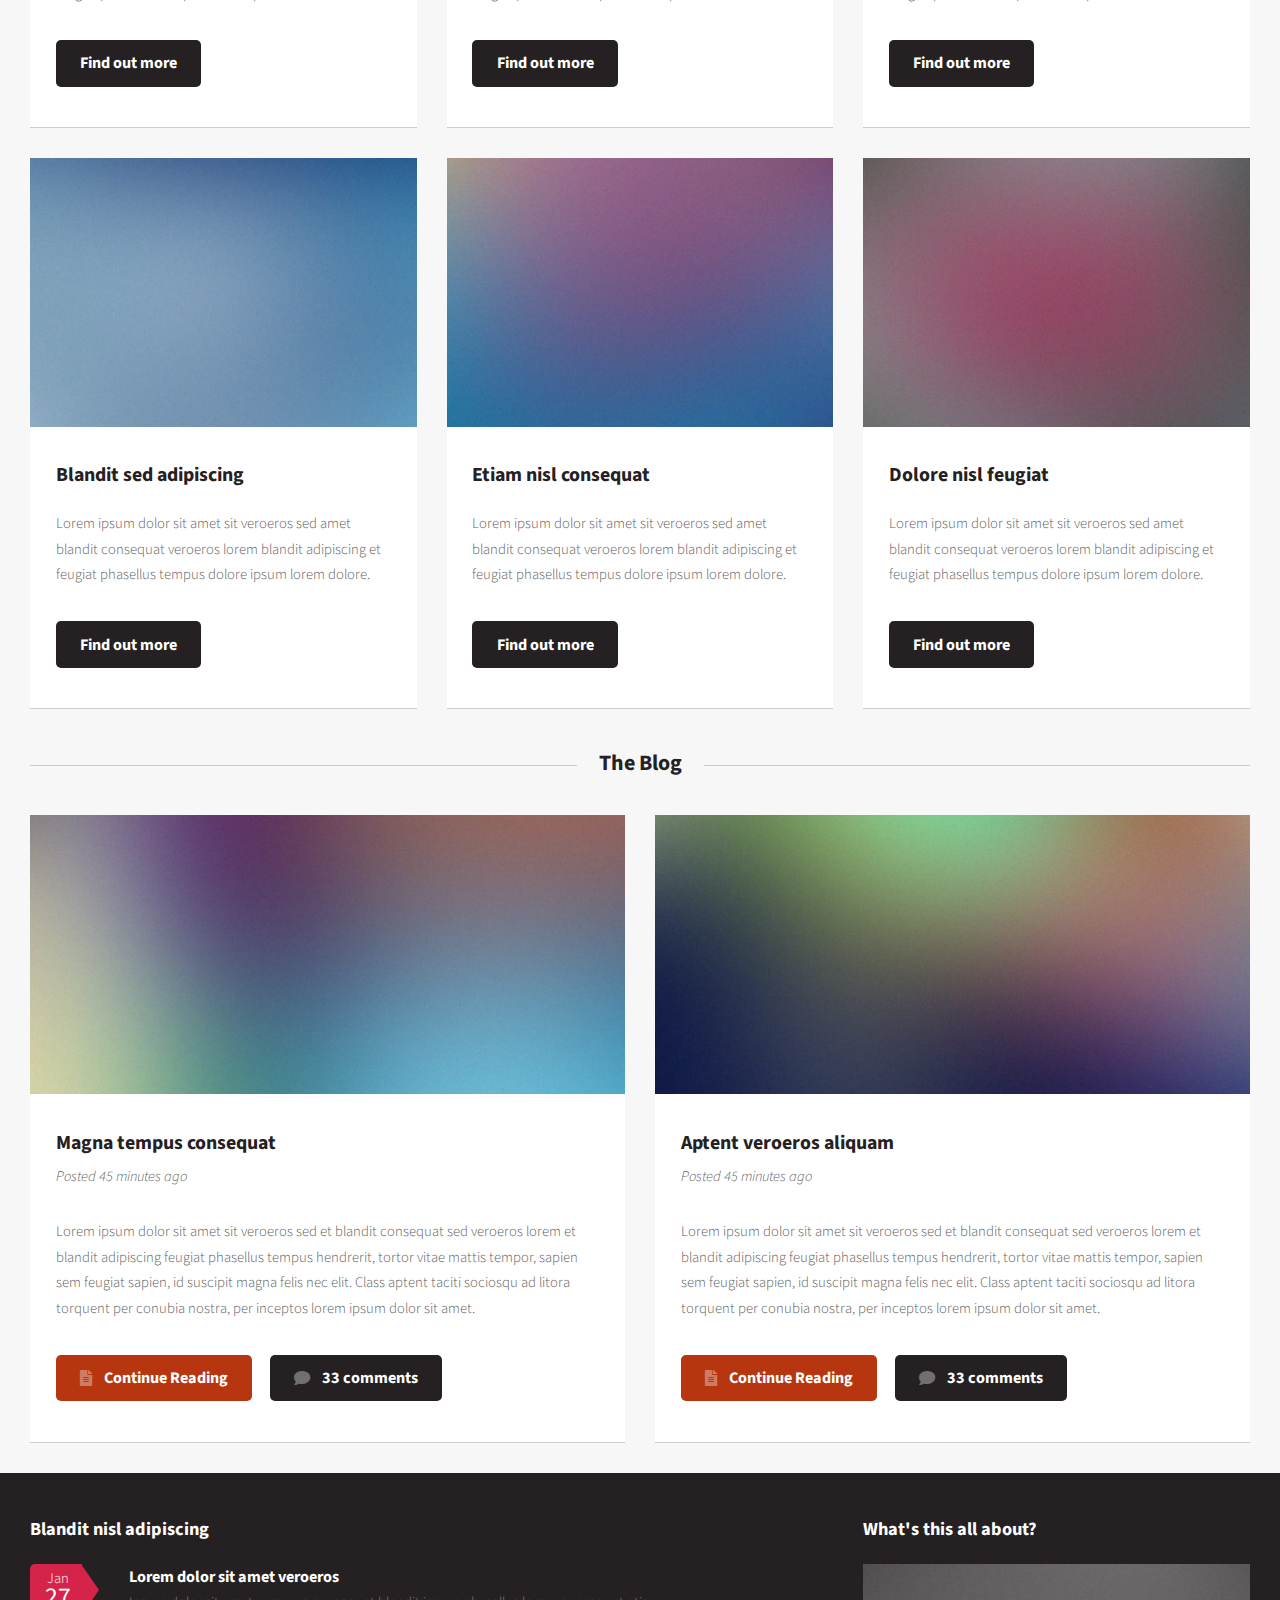
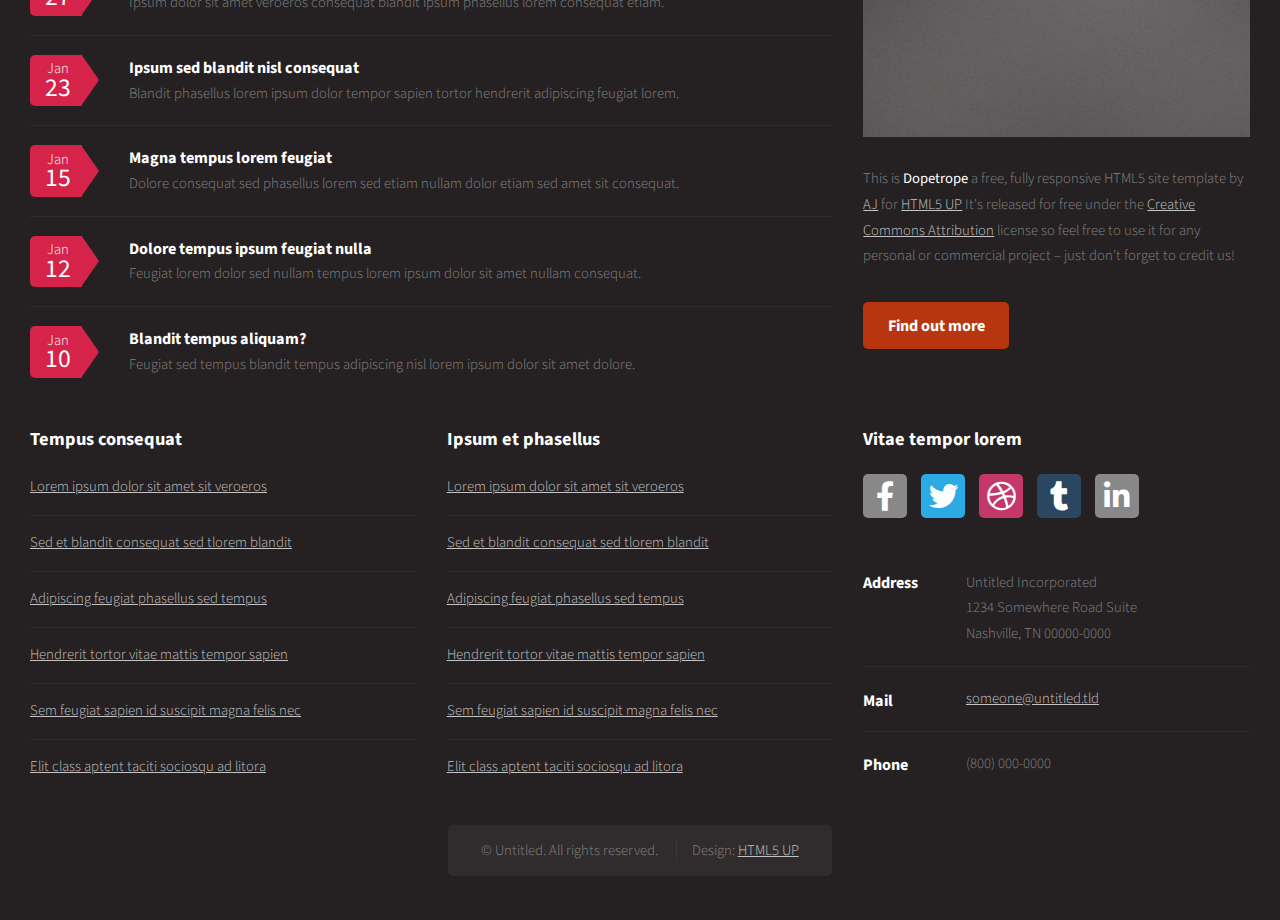
==== commit 401a7798: "banner and button styling" ====
--- a/index.html
+++ b/index.html
@@ -60,8 +60,8 @@
         <!-- Banner -->
         <section id="banner">
           <header>
-            <h2>Howdy. This is Dopetrope.</h2>
-            <p>A responsive template by HTML5 UP</p>
+            <h2>Welcome to Pivot,</h2>
+            <p>A forward thinking New Jersey estate sales company.</p>
           </header>
         </section>
 
@@ -75,8 +75,8 @@
                   <h2>Estate Sales</h2>
                 </header>
                 <p>
-                  Nisl amet dolor sit ipsum veroeros sed blandit consequat
-                  veroeros et magna tempus.
+                  If you are settling your estate, we will do the heavy lifting
+                  that is needed with belongings that need to be sold.
                 </p>
               </section>
             </div>
--- a/assets/css/main.css
+++ b/assets/css/main.css
@@ -7,2902 +7,3028 @@
 	Free for personal and commercial use under the CCA 3.0 license (html5up.net/license)
 */
 
-html, body, div, span, applet, object,
-iframe, h1, h2, h3, h4, h5, h6, p, blockquote,
-pre, a, abbr, acronym, address, big, cite,
-code, del, dfn, em, img, ins, kbd, q, s, samp,
-small, strike, strong, sub, sup, tt, var, b,
-u, i, center, dl, dt, dd, ol, ul, li, fieldset,
-form, label, legend, table, caption, tbody,
-tfoot, thead, tr, th, td, article, aside,
-canvas, details, embed, figure, figcaption,
-footer, header, hgroup, menu, nav, output, ruby,
-section, summary, time, mark, audio, video {
-	margin: 0;
-	padding: 0;
-	border: 0;
-	font-size: 100%;
-	font: inherit;
-	vertical-align: baseline;}
-
-article, aside, details, figcaption, figure,
-footer, header, hgroup, menu, nav, section {
-	display: block;}
+html,
+body,
+div,
+span,
+applet,
+object,
+iframe,
+h1,
+h2,
+h3,
+h4,
+h5,
+h6,
+p,
+blockquote,
+pre,
+a,
+abbr,
+acronym,
+address,
+big,
+cite,
+code,
+del,
+dfn,
+em,
+img,
+ins,
+kbd,
+q,
+s,
+samp,
+small,
+strike,
+strong,
+sub,
+sup,
+tt,
+var,
+b,
+u,
+i,
+center,
+dl,
+dt,
+dd,
+ol,
+ul,
+li,
+fieldset,
+form,
+label,
+legend,
+table,
+caption,
+tbody,
+tfoot,
+thead,
+tr,
+th,
+td,
+article,
+aside,
+canvas,
+details,
+embed,
+figure,
+figcaption,
+footer,
+header,
+hgroup,
+menu,
+nav,
+output,
+ruby,
+section,
+summary,
+time,
+mark,
+audio,
+video {
+  margin: 0;
+  padding: 0;
+  border: 0;
+  font-size: 100%;
+  font: inherit;
+  vertical-align: baseline;
+}
+
+article,
+aside,
+details,
+figcaption,
+figure,
+footer,
+header,
+hgroup,
+menu,
+nav,
+section {
+  display: block;
+}
 
 body {
-	line-height: 1;
-}
-
-ol, ul {
-	list-style: none;
-}
-
-blockquote, q {
-	quotes: none;
-}
-
-	blockquote:before, blockquote:after, q:before, q:after {
-		content: '';
-		content: none;
-	}
+  line-height: 1;
+}
+
+ol,
+ul {
+  list-style: none;
+}
+
+blockquote,
+q {
+  quotes: none;
+}
+
+blockquote:before,
+blockquote:after,
+q:before,
+q:after {
+  content: "";
+  content: none;
+}
 
 table {
-	border-collapse: collapse;
-	border-spacing: 0;
+  border-collapse: collapse;
+  border-spacing: 0;
 }
 
 body {
-	-webkit-text-size-adjust: none;
+  -webkit-text-size-adjust: none;
 }
 
 mark {
-	background-color: transparent;
-	color: inherit;
+  background-color: transparent;
+  color: inherit;
 }
 
 input::-moz-focus-inner {
-	border: 0;
-	padding: 0;
-}
-
-input, select, textarea {
-	-moz-appearance: none;
-	-webkit-appearance: none;
-	-ms-appearance: none;
-	appearance: none;
+  border: 0;
+  padding: 0;
+}
+
+input,
+select,
+textarea {
+  -moz-appearance: none;
+  -webkit-appearance: none;
+  -ms-appearance: none;
+  appearance: none;
 }
 
 /* Basic */
 
-	html {
-		box-sizing: border-box;
-	}
-
-	*, *:before, *:after {
-		box-sizing: inherit;
-	}
-
-	body {
-		background: #252122;
-		background-image: url("images/bg02.png");
-	}
-
-		body.is-preload *, body.is-preload *:before, body.is-preload *:after {
-			-moz-animation: none !important;
-			-webkit-animation: none !important;
-			-ms-animation: none !important;
-			animation: none !important;
-			-moz-transition: none !important;
-			-webkit-transition: none !important;
-			-ms-transition: none !important;
-			transition: none !important;
-		}
-
-	body, input, textarea, select {
-		font-family: 'Source Sans Pro';
-		font-weight: 300;
-		color: #5d5d5d;
-		font-size: 14pt;
-		line-height: 1.75em;
-	}
-
-	strong, b {
-		color: #252122;
-		font-weight: 400;
-	}
-
-	i, em {
-		font-style: italic;
-	}
-
-	sub {
-		position: relative;
-		top: 0.5em;
-		font-size: 0.8em;
-	}
-
-	sup {
-		position: relative;
-		top: -0.5em;
-		font-size: 0.8em;
-	}
-
-	blockquote {
-		border-left: solid 0.75em #dddddd;
-		padding: 1em 0 1em 1.5em;
-		font-style: italic;
-	}
-
-	h1, h2, h3, h4, h5, h6 {
-		color: #252122;
-		font-weight: 700;
-	}
-
-	h1 a, h2 a, h3 a, h4 a, h5 a, h6 a {
-		color: inherit;
-		text-decoration: none;
-	}
-
-	h2 {
-		font-size: 1.5em;
-	}
-
-	h3 {
-		font-size: 1.35em;
-	}
-
-	a {
-		color: #d52349;
-		text-decoration: underline;
-	}
-
-		a:hover {
-			text-decoration: none;
-		}
-
-	br.clear {
-		clear: both;
-	}
-
-	hr {
-		border: 0;
-		border-top: solid 1px #dddddd;
-		height: 1px;
-		margin: 2em 0 2em 0;
-	}
-
-	p, ul, ol, dl, table {
-		margin-bottom: 2em;
-	}
+html {
+  box-sizing: border-box;
+}
+
+*,
+*:before,
+*:after {
+  box-sizing: inherit;
+}
+
+body {
+  background: #252122;
+  background-image: url("images/bg02.png");
+}
+
+body.is-preload *,
+body.is-preload *:before,
+body.is-preload *:after {
+  -moz-animation: none !important;
+  -webkit-animation: none !important;
+  -ms-animation: none !important;
+  animation: none !important;
+  -moz-transition: none !important;
+  -webkit-transition: none !important;
+  -ms-transition: none !important;
+  transition: none !important;
+}
+
+body,
+input,
+textarea,
+select {
+  font-family: "Source Sans Pro";
+  font-weight: 300;
+  color: #5d5d5d;
+  font-size: 14pt;
+  line-height: 1.75em;
+}
+
+strong,
+b {
+  color: #252122;
+  font-weight: 400;
+}
+
+i,
+em {
+  font-style: italic;
+}
+
+sub {
+  position: relative;
+  top: 0.5em;
+  font-size: 0.8em;
+}
+
+sup {
+  position: relative;
+  top: -0.5em;
+  font-size: 0.8em;
+}
+
+blockquote {
+  border-left: solid 0.75em #dddddd;
+  padding: 1em 0 1em 1.5em;
+  font-style: italic;
+}
+
+h1,
+h2,
+h3,
+h4,
+h5,
+h6 {
+  color: #252122;
+  font-weight: 700;
+}
+
+h1 a,
+h2 a,
+h3 a,
+h4 a,
+h5 a,
+h6 a {
+  color: inherit;
+  text-decoration: none;
+}
+
+h2 {
+  font-size: 1.5em;
+}
+
+h3 {
+  font-size: 1.35em;
+}
+
+a {
+  color: #d52349;
+  text-decoration: underline;
+}
+
+a:hover {
+  text-decoration: none;
+}
+
+br.clear {
+  clear: both;
+}
+
+hr {
+  border: 0;
+  border-top: solid 1px #dddddd;
+  height: 1px;
+  margin: 2em 0 2em 0;
+}
+
+p,
+ul,
+ol,
+dl,
+table {
+  margin-bottom: 2em;
+}
 
 /* Container */
 
-	.container {
-		margin: 0 auto;
-		max-width: 100%;
-		width: 70em;
-	}
-
-		@media screen and (max-width: 1680px) {
-
-			.container {
-				width: 70em;
-			}
-
-		}
-
-		@media screen and (max-width: 1280px) {
-
-			.container {
-				width: calc(100% - 60px);
-			}
-
-		}
-
-		@media screen and (max-width: 980px) {
-
-			.container {
-				width: calc(100% - 80px);
-			}
-
-		}
-
-		@media screen and (max-width: 736px) {
-
-			.container {
-				width: calc(100% - 40px);
-			}
-
-		}
+.container {
+  margin: 0 auto;
+  max-width: 100%;
+  width: 70em;
+}
+
+@media screen and (max-width: 1680px) {
+  .container {
+    width: 70em;
+  }
+}
+
+@media screen and (max-width: 1280px) {
+  .container {
+    width: calc(100% - 60px);
+  }
+}
+
+@media screen and (max-width: 980px) {
+  .container {
+    width: calc(100% - 80px);
+  }
+}
+
+@media screen and (max-width: 736px) {
+  .container {
+    width: calc(100% - 40px);
+  }
+}
 
 /* Row */
 
-	.row {
-		display: flex;
-		flex-wrap: wrap;
-		box-sizing: border-box;
-		align-items: stretch;
-	}
-
-		.row > * {
-			box-sizing: border-box;
-		}
-
-		.row.gtr-uniform > * > :last-child {
-			margin-bottom: 0;
-		}
-
-		.row.aln-left {
-			justify-content: flex-start;
-		}
-
-		.row.aln-center {
-			justify-content: center;
-		}
-
-		.row.aln-right {
-			justify-content: flex-end;
-		}
-
-		.row.aln-top {
-			align-items: flex-start;
-		}
-
-		.row.aln-middle {
-			align-items: center;
-		}
-
-		.row.aln-bottom {
-			align-items: flex-end;
-		}
-
-		.row > .imp {
-			order: -1;
-		}
-
-		.row > .col-1 {
-			width: 8.33333%;
-		}
-
-		.row > .off-1 {
-			margin-left: 8.33333%;
-		}
-
-		.row > .col-2 {
-			width: 16.66667%;
-		}
-
-		.row > .off-2 {
-			margin-left: 16.66667%;
-		}
-
-		.row > .col-3 {
-			width: 25%;
-		}
-
-		.row > .off-3 {
-			margin-left: 25%;
-		}
-
-		.row > .col-4 {
-			width: 33.33333%;
-		}
-
-		.row > .off-4 {
-			margin-left: 33.33333%;
-		}
-
-		.row > .col-5 {
-			width: 41.66667%;
-		}
-
-		.row > .off-5 {
-			margin-left: 41.66667%;
-		}
-
-		.row > .col-6 {
-			width: 50%;
-		}
-
-		.row > .off-6 {
-			margin-left: 50%;
-		}
-
-		.row > .col-7 {
-			width: 58.33333%;
-		}
-
-		.row > .off-7 {
-			margin-left: 58.33333%;
-		}
-
-		.row > .col-8 {
-			width: 66.66667%;
-		}
-
-		.row > .off-8 {
-			margin-left: 66.66667%;
-		}
-
-		.row > .col-9 {
-			width: 75%;
-		}
-
-		.row > .off-9 {
-			margin-left: 75%;
-		}
-
-		.row > .col-10 {
-			width: 83.33333%;
-		}
-
-		.row > .off-10 {
-			margin-left: 83.33333%;
-		}
-
-		.row > .col-11 {
-			width: 91.66667%;
-		}
-
-		.row > .off-11 {
-			margin-left: 91.66667%;
-		}
-
-		.row > .col-12 {
-			width: 100%;
-		}
-
-		.row > .off-12 {
-			margin-left: 100%;
-		}
-
-		.row.gtr-0 {
-			margin-top: 0px;
-			margin-left: 0px;
-		}
-
-			.row.gtr-0 > * {
-				padding: 0px 0 0 0px;
-			}
-
-			.row.gtr-0.gtr-uniform {
-				margin-top: 0px;
-			}
-
-				.row.gtr-0.gtr-uniform > * {
-					padding-top: 0px;
-				}
-
-		.row.gtr-25 {
-			margin-top: -12.5px;
-			margin-left: -12.5px;
-		}
-
-			.row.gtr-25 > * {
-				padding: 12.5px 0 0 12.5px;
-			}
-
-			.row.gtr-25.gtr-uniform {
-				margin-top: -12.5px;
-			}
-
-				.row.gtr-25.gtr-uniform > * {
-					padding-top: 12.5px;
-				}
-
-		.row.gtr-50 {
-			margin-top: -25px;
-			margin-left: -25px;
-		}
-
-			.row.gtr-50 > * {
-				padding: 25px 0 0 25px;
-			}
-
-			.row.gtr-50.gtr-uniform {
-				margin-top: -25px;
-			}
-
-				.row.gtr-50.gtr-uniform > * {
-					padding-top: 25px;
-				}
-
-		.row {
-			margin-top: -50px;
-			margin-left: -50px;
-		}
-
-			.row > * {
-				padding: 50px 0 0 50px;
-			}
-
-			.row.gtr-uniform {
-				margin-top: -50px;
-			}
-
-				.row.gtr-uniform > * {
-					padding-top: 50px;
-				}
-
-		.row.gtr-150 {
-			margin-top: -75px;
-			margin-left: -75px;
-		}
-
-			.row.gtr-150 > * {
-				padding: 75px 0 0 75px;
-			}
-
-			.row.gtr-150.gtr-uniform {
-				margin-top: -75px;
-			}
-
-				.row.gtr-150.gtr-uniform > * {
-					padding-top: 75px;
-				}
-
-		.row.gtr-200 {
-			margin-top: -100px;
-			margin-left: -100px;
-		}
-
-			.row.gtr-200 > * {
-				padding: 100px 0 0 100px;
-			}
-
-			.row.gtr-200.gtr-uniform {
-				margin-top: -100px;
-			}
-
-				.row.gtr-200.gtr-uniform > * {
-					padding-top: 100px;
-				}
-
-		@media screen and (max-width: 1680px) {
-
-			.row {
-				display: flex;
-				flex-wrap: wrap;
-				box-sizing: border-box;
-				align-items: stretch;
-			}
-
-				.row > * {
-					box-sizing: border-box;
-				}
-
-				.row.gtr-uniform > * > :last-child {
-					margin-bottom: 0;
-				}
-
-				.row.aln-left {
-					justify-content: flex-start;
-				}
-
-				.row.aln-center {
-					justify-content: center;
-				}
-
-				.row.aln-right {
-					justify-content: flex-end;
-				}
-
-				.row.aln-top {
-					align-items: flex-start;
-				}
-
-				.row.aln-middle {
-					align-items: center;
-				}
-
-				.row.aln-bottom {
-					align-items: flex-end;
-				}
-
-				.row > .imp-xlarge {
-					order: -1;
-				}
-
-				.row > .col-1-xlarge {
-					width: 8.33333%;
-				}
-
-				.row > .off-1-xlarge {
-					margin-left: 8.33333%;
-				}
-
-				.row > .col-2-xlarge {
-					width: 16.66667%;
-				}
-
-				.row > .off-2-xlarge {
-					margin-left: 16.66667%;
-				}
-
-				.row > .col-3-xlarge {
-					width: 25%;
-				}
-
-				.row > .off-3-xlarge {
-					margin-left: 25%;
-				}
-
-				.row > .col-4-xlarge {
-					width: 33.33333%;
-				}
-
-				.row > .off-4-xlarge {
-					margin-left: 33.33333%;
-				}
-
-				.row > .col-5-xlarge {
-					width: 41.66667%;
-				}
-
-				.row > .off-5-xlarge {
-					margin-left: 41.66667%;
-				}
-
-				.row > .col-6-xlarge {
-					width: 50%;
-				}
-
-				.row > .off-6-xlarge {
-					margin-left: 50%;
-				}
-
-				.row > .col-7-xlarge {
-					width: 58.33333%;
-				}
-
-				.row > .off-7-xlarge {
-					margin-left: 58.33333%;
-				}
-
-				.row > .col-8-xlarge {
-					width: 66.66667%;
-				}
-
-				.row > .off-8-xlarge {
-					margin-left: 66.66667%;
-				}
-
-				.row > .col-9-xlarge {
-					width: 75%;
-				}
-
-				.row > .off-9-xlarge {
-					margin-left: 75%;
-				}
-
-				.row > .col-10-xlarge {
-					width: 83.33333%;
-				}
-
-				.row > .off-10-xlarge {
-					margin-left: 83.33333%;
-				}
-
-				.row > .col-11-xlarge {
-					width: 91.66667%;
-				}
-
-				.row > .off-11-xlarge {
-					margin-left: 91.66667%;
-				}
-
-				.row > .col-12-xlarge {
-					width: 100%;
-				}
-
-				.row > .off-12-xlarge {
-					margin-left: 100%;
-				}
-
-				.row.gtr-0 {
-					margin-top: 0px;
-					margin-left: 0px;
-				}
-
-					.row.gtr-0 > * {
-						padding: 0px 0 0 0px;
-					}
-
-					.row.gtr-0.gtr-uniform {
-						margin-top: 0px;
-					}
-
-						.row.gtr-0.gtr-uniform > * {
-							padding-top: 0px;
-						}
-
-				.row.gtr-25 {
-					margin-top: -12.5px;
-					margin-left: -12.5px;
-				}
-
-					.row.gtr-25 > * {
-						padding: 12.5px 0 0 12.5px;
-					}
-
-					.row.gtr-25.gtr-uniform {
-						margin-top: -12.5px;
-					}
-
-						.row.gtr-25.gtr-uniform > * {
-							padding-top: 12.5px;
-						}
-
-				.row.gtr-50 {
-					margin-top: -25px;
-					margin-left: -25px;
-				}
-
-					.row.gtr-50 > * {
-						padding: 25px 0 0 25px;
-					}
-
-					.row.gtr-50.gtr-uniform {
-						margin-top: -25px;
-					}
-
-						.row.gtr-50.gtr-uniform > * {
-							padding-top: 25px;
-						}
-
-				.row {
-					margin-top: -50px;
-					margin-left: -50px;
-				}
-
-					.row > * {
-						padding: 50px 0 0 50px;
-					}
-
-					.row.gtr-uniform {
-						margin-top: -50px;
-					}
-
-						.row.gtr-uniform > * {
-							padding-top: 50px;
-						}
-
-				.row.gtr-150 {
-					margin-top: -75px;
-					margin-left: -75px;
-				}
-
-					.row.gtr-150 > * {
-						padding: 75px 0 0 75px;
-					}
-
-					.row.gtr-150.gtr-uniform {
-						margin-top: -75px;
-					}
-
-						.row.gtr-150.gtr-uniform > * {
-							padding-top: 75px;
-						}
-
-				.row.gtr-200 {
-					margin-top: -100px;
-					margin-left: -100px;
-				}
-
-					.row.gtr-200 > * {
-						padding: 100px 0 0 100px;
-					}
-
-					.row.gtr-200.gtr-uniform {
-						margin-top: -100px;
-					}
-
-						.row.gtr-200.gtr-uniform > * {
-							padding-top: 100px;
-						}
-
-		}
-
-		@media screen and (max-width: 1280px) {
-
-			.row {
-				display: flex;
-				flex-wrap: wrap;
-				box-sizing: border-box;
-				align-items: stretch;
-			}
-
-				.row > * {
-					box-sizing: border-box;
-				}
-
-				.row.gtr-uniform > * > :last-child {
-					margin-bottom: 0;
-				}
-
-				.row.aln-left {
-					justify-content: flex-start;
-				}
-
-				.row.aln-center {
-					justify-content: center;
-				}
-
-				.row.aln-right {
-					justify-content: flex-end;
-				}
-
-				.row.aln-top {
-					align-items: flex-start;
-				}
-
-				.row.aln-middle {
-					align-items: center;
-				}
-
-				.row.aln-bottom {
-					align-items: flex-end;
-				}
-
-				.row > .imp-large {
-					order: -1;
-				}
-
-				.row > .col-1-large {
-					width: 8.33333%;
-				}
-
-				.row > .off-1-large {
-					margin-left: 8.33333%;
-				}
-
-				.row > .col-2-large {
-					width: 16.66667%;
-				}
-
-				.row > .off-2-large {
-					margin-left: 16.66667%;
-				}
-
-				.row > .col-3-large {
-					width: 25%;
-				}
-
-				.row > .off-3-large {
-					margin-left: 25%;
-				}
-
-				.row > .col-4-large {
-					width: 33.33333%;
-				}
-
-				.row > .off-4-large {
-					margin-left: 33.33333%;
-				}
-
-				.row > .col-5-large {
-					width: 41.66667%;
-				}
-
-				.row > .off-5-large {
-					margin-left: 41.66667%;
-				}
-
-				.row > .col-6-large {
-					width: 50%;
-				}
-
-				.row > .off-6-large {
-					margin-left: 50%;
-				}
-
-				.row > .col-7-large {
-					width: 58.33333%;
-				}
-
-				.row > .off-7-large {
-					margin-left: 58.33333%;
-				}
-
-				.row > .col-8-large {
-					width: 66.66667%;
-				}
-
-				.row > .off-8-large {
-					margin-left: 66.66667%;
-				}
-
-				.row > .col-9-large {
-					width: 75%;
-				}
-
-				.row > .off-9-large {
-					margin-left: 75%;
-				}
-
-				.row > .col-10-large {
-					width: 83.33333%;
-				}
-
-				.row > .off-10-large {
-					margin-left: 83.33333%;
-				}
-
-				.row > .col-11-large {
-					width: 91.66667%;
-				}
-
-				.row > .off-11-large {
-					margin-left: 91.66667%;
-				}
-
-				.row > .col-12-large {
-					width: 100%;
-				}
-
-				.row > .off-12-large {
-					margin-left: 100%;
-				}
-
-				.row.gtr-0 {
-					margin-top: 0px;
-					margin-left: 0px;
-				}
-
-					.row.gtr-0 > * {
-						padding: 0px 0 0 0px;
-					}
-
-					.row.gtr-0.gtr-uniform {
-						margin-top: 0px;
-					}
-
-						.row.gtr-0.gtr-uniform > * {
-							padding-top: 0px;
-						}
-
-				.row.gtr-25 {
-					margin-top: -7.5px;
-					margin-left: -7.5px;
-				}
-
-					.row.gtr-25 > * {
-						padding: 7.5px 0 0 7.5px;
-					}
-
-					.row.gtr-25.gtr-uniform {
-						margin-top: -7.5px;
-					}
-
-						.row.gtr-25.gtr-uniform > * {
-							padding-top: 7.5px;
-						}
-
-				.row.gtr-50 {
-					margin-top: -15px;
-					margin-left: -15px;
-				}
-
-					.row.gtr-50 > * {
-						padding: 15px 0 0 15px;
-					}
-
-					.row.gtr-50.gtr-uniform {
-						margin-top: -15px;
-					}
-
-						.row.gtr-50.gtr-uniform > * {
-							padding-top: 15px;
-						}
-
-				.row {
-					margin-top: -30px;
-					margin-left: -30px;
-				}
-
-					.row > * {
-						padding: 30px 0 0 30px;
-					}
-
-					.row.gtr-uniform {
-						margin-top: -30px;
-					}
-
-						.row.gtr-uniform > * {
-							padding-top: 30px;
-						}
-
-				.row.gtr-150 {
-					margin-top: -45px;
-					margin-left: -45px;
-				}
-
-					.row.gtr-150 > * {
-						padding: 45px 0 0 45px;
-					}
-
-					.row.gtr-150.gtr-uniform {
-						margin-top: -45px;
-					}
-
-						.row.gtr-150.gtr-uniform > * {
-							padding-top: 45px;
-						}
-
-				.row.gtr-200 {
-					margin-top: -60px;
-					margin-left: -60px;
-				}
-
-					.row.gtr-200 > * {
-						padding: 60px 0 0 60px;
-					}
-
-					.row.gtr-200.gtr-uniform {
-						margin-top: -60px;
-					}
-
-						.row.gtr-200.gtr-uniform > * {
-							padding-top: 60px;
-						}
-
-		}
-
-		@media screen and (max-width: 980px) {
-
-			.row {
-				display: flex;
-				flex-wrap: wrap;
-				box-sizing: border-box;
-				align-items: stretch;
-			}
-
-				.row > * {
-					box-sizing: border-box;
-				}
-
-				.row.gtr-uniform > * > :last-child {
-					margin-bottom: 0;
-				}
-
-				.row.aln-left {
-					justify-content: flex-start;
-				}
-
-				.row.aln-center {
-					justify-content: center;
-				}
-
-				.row.aln-right {
-					justify-content: flex-end;
-				}
-
-				.row.aln-top {
-					align-items: flex-start;
-				}
-
-				.row.aln-middle {
-					align-items: center;
-				}
-
-				.row.aln-bottom {
-					align-items: flex-end;
-				}
-
-				.row > .imp-medium {
-					order: -1;
-				}
-
-				.row > .col-1-medium {
-					width: 8.33333%;
-				}
-
-				.row > .off-1-medium {
-					margin-left: 8.33333%;
-				}
-
-				.row > .col-2-medium {
-					width: 16.66667%;
-				}
-
-				.row > .off-2-medium {
-					margin-left: 16.66667%;
-				}
-
-				.row > .col-3-medium {
-					width: 25%;
-				}
-
-				.row > .off-3-medium {
-					margin-left: 25%;
-				}
-
-				.row > .col-4-medium {
-					width: 33.33333%;
-				}
-
-				.row > .off-4-medium {
-					margin-left: 33.33333%;
-				}
-
-				.row > .col-5-medium {
-					width: 41.66667%;
-				}
-
-				.row > .off-5-medium {
-					margin-left: 41.66667%;
-				}
-
-				.row > .col-6-medium {
-					width: 50%;
-				}
-
-				.row > .off-6-medium {
-					margin-left: 50%;
-				}
-
-				.row > .col-7-medium {
-					width: 58.33333%;
-				}
-
-				.row > .off-7-medium {
-					margin-left: 58.33333%;
-				}
-
-				.row > .col-8-medium {
-					width: 66.66667%;
-				}
-
-				.row > .off-8-medium {
-					margin-left: 66.66667%;
-				}
-
-				.row > .col-9-medium {
-					width: 75%;
-				}
-
-				.row > .off-9-medium {
-					margin-left: 75%;
-				}
-
-				.row > .col-10-medium {
-					width: 83.33333%;
-				}
-
-				.row > .off-10-medium {
-					margin-left: 83.33333%;
-				}
-
-				.row > .col-11-medium {
-					width: 91.66667%;
-				}
-
-				.row > .off-11-medium {
-					margin-left: 91.66667%;
-				}
-
-				.row > .col-12-medium {
-					width: 100%;
-				}
-
-				.row > .off-12-medium {
-					margin-left: 100%;
-				}
-
-				.row.gtr-0 {
-					margin-top: 0px;
-					margin-left: 0px;
-				}
-
-					.row.gtr-0 > * {
-						padding: 0px 0 0 0px;
-					}
-
-					.row.gtr-0.gtr-uniform {
-						margin-top: 0px;
-					}
-
-						.row.gtr-0.gtr-uniform > * {
-							padding-top: 0px;
-						}
-
-				.row.gtr-25 {
-					margin-top: -10px;
-					margin-left: -10px;
-				}
-
-					.row.gtr-25 > * {
-						padding: 10px 0 0 10px;
-					}
-
-					.row.gtr-25.gtr-uniform {
-						margin-top: -10px;
-					}
-
-						.row.gtr-25.gtr-uniform > * {
-							padding-top: 10px;
-						}
-
-				.row.gtr-50 {
-					margin-top: -20px;
-					margin-left: -20px;
-				}
-
-					.row.gtr-50 > * {
-						padding: 20px 0 0 20px;
-					}
-
-					.row.gtr-50.gtr-uniform {
-						margin-top: -20px;
-					}
-
-						.row.gtr-50.gtr-uniform > * {
-							padding-top: 20px;
-						}
-
-				.row {
-					margin-top: -40px;
-					margin-left: -40px;
-				}
-
-					.row > * {
-						padding: 40px 0 0 40px;
-					}
-
-					.row.gtr-uniform {
-						margin-top: -40px;
-					}
-
-						.row.gtr-uniform > * {
-							padding-top: 40px;
-						}
-
-				.row.gtr-150 {
-					margin-top: -60px;
-					margin-left: -60px;
-				}
-
-					.row.gtr-150 > * {
-						padding: 60px 0 0 60px;
-					}
-
-					.row.gtr-150.gtr-uniform {
-						margin-top: -60px;
-					}
-
-						.row.gtr-150.gtr-uniform > * {
-							padding-top: 60px;
-						}
-
-				.row.gtr-200 {
-					margin-top: -80px;
-					margin-left: -80px;
-				}
-
-					.row.gtr-200 > * {
-						padding: 80px 0 0 80px;
-					}
-
-					.row.gtr-200.gtr-uniform {
-						margin-top: -80px;
-					}
-
-						.row.gtr-200.gtr-uniform > * {
-							padding-top: 80px;
-						}
-
-		}
-
-		@media screen and (max-width: 736px) {
-
-			.row {
-				display: flex;
-				flex-wrap: wrap;
-				box-sizing: border-box;
-				align-items: stretch;
-			}
-
-				.row > * {
-					box-sizing: border-box;
-				}
-
-				.row.gtr-uniform > * > :last-child {
-					margin-bottom: 0;
-				}
-
-				.row.aln-left {
-					justify-content: flex-start;
-				}
-
-				.row.aln-center {
-					justify-content: center;
-				}
-
-				.row.aln-right {
-					justify-content: flex-end;
-				}
-
-				.row.aln-top {
-					align-items: flex-start;
-				}
-
-				.row.aln-middle {
-					align-items: center;
-				}
-
-				.row.aln-bottom {
-					align-items: flex-end;
-				}
-
-				.row > .imp-small {
-					order: -1;
-				}
-
-				.row > .col-1-small {
-					width: 8.33333%;
-				}
-
-				.row > .off-1-small {
-					margin-left: 8.33333%;
-				}
-
-				.row > .col-2-small {
-					width: 16.66667%;
-				}
-
-				.row > .off-2-small {
-					margin-left: 16.66667%;
-				}
-
-				.row > .col-3-small {
-					width: 25%;
-				}
-
-				.row > .off-3-small {
-					margin-left: 25%;
-				}
-
-				.row > .col-4-small {
-					width: 33.33333%;
-				}
-
-				.row > .off-4-small {
-					margin-left: 33.33333%;
-				}
-
-				.row > .col-5-small {
-					width: 41.66667%;
-				}
-
-				.row > .off-5-small {
-					margin-left: 41.66667%;
-				}
-
-				.row > .col-6-small {
-					width: 50%;
-				}
-
-				.row > .off-6-small {
-					margin-left: 50%;
-				}
-
-				.row > .col-7-small {
-					width: 58.33333%;
-				}
-
-				.row > .off-7-small {
-					margin-left: 58.33333%;
-				}
-
-				.row > .col-8-small {
-					width: 66.66667%;
-				}
-
-				.row > .off-8-small {
-					margin-left: 66.66667%;
-				}
-
-				.row > .col-9-small {
-					width: 75%;
-				}
-
-				.row > .off-9-small {
-					margin-left: 75%;
-				}
-
-				.row > .col-10-small {
-					width: 83.33333%;
-				}
-
-				.row > .off-10-small {
-					margin-left: 83.33333%;
-				}
-
-				.row > .col-11-small {
-					width: 91.66667%;
-				}
-
-				.row > .off-11-small {
-					margin-left: 91.66667%;
-				}
-
-				.row > .col-12-small {
-					width: 100%;
-				}
-
-				.row > .off-12-small {
-					margin-left: 100%;
-				}
-
-				.row.gtr-0 {
-					margin-top: 0px;
-					margin-left: 0px;
-				}
-
-					.row.gtr-0 > * {
-						padding: 0px 0 0 0px;
-					}
-
-					.row.gtr-0.gtr-uniform {
-						margin-top: 0px;
-					}
-
-						.row.gtr-0.gtr-uniform > * {
-							padding-top: 0px;
-						}
-
-				.row.gtr-25 {
-					margin-top: -5px;
-					margin-left: -5px;
-				}
-
-					.row.gtr-25 > * {
-						padding: 5px 0 0 5px;
-					}
-
-					.row.gtr-25.gtr-uniform {
-						margin-top: -5px;
-					}
-
-						.row.gtr-25.gtr-uniform > * {
-							padding-top: 5px;
-						}
-
-				.row.gtr-50 {
-					margin-top: -10px;
-					margin-left: -10px;
-				}
-
-					.row.gtr-50 > * {
-						padding: 10px 0 0 10px;
-					}
-
-					.row.gtr-50.gtr-uniform {
-						margin-top: -10px;
-					}
-
-						.row.gtr-50.gtr-uniform > * {
-							padding-top: 10px;
-						}
-
-				.row {
-					margin-top: -20px;
-					margin-left: -20px;
-				}
-
-					.row > * {
-						padding: 20px 0 0 20px;
-					}
-
-					.row.gtr-uniform {
-						margin-top: -20px;
-					}
-
-						.row.gtr-uniform > * {
-							padding-top: 20px;
-						}
-
-				.row.gtr-150 {
-					margin-top: -30px;
-					margin-left: -30px;
-				}
-
-					.row.gtr-150 > * {
-						padding: 30px 0 0 30px;
-					}
-
-					.row.gtr-150.gtr-uniform {
-						margin-top: -30px;
-					}
-
-						.row.gtr-150.gtr-uniform > * {
-							padding-top: 30px;
-						}
-
-				.row.gtr-200 {
-					margin-top: -40px;
-					margin-left: -40px;
-				}
-
-					.row.gtr-200 > * {
-						padding: 40px 0 0 40px;
-					}
-
-					.row.gtr-200.gtr-uniform {
-						margin-top: -40px;
-					}
-
-						.row.gtr-200.gtr-uniform > * {
-							padding-top: 40px;
-						}
-
-		}
+.row {
+  display: flex;
+  flex-wrap: wrap;
+  box-sizing: border-box;
+  align-items: stretch;
+}
+
+.row > * {
+  box-sizing: border-box;
+}
+
+.row.gtr-uniform > * > :last-child {
+  margin-bottom: 0;
+}
+
+.row.aln-left {
+  justify-content: flex-start;
+}
+
+.row.aln-center {
+  justify-content: center;
+}
+
+.row.aln-right {
+  justify-content: flex-end;
+}
+
+.row.aln-top {
+  align-items: flex-start;
+}
+
+.row.aln-middle {
+  align-items: center;
+}
+
+.row.aln-bottom {
+  align-items: flex-end;
+}
+
+.row > .imp {
+  order: -1;
+}
+
+.row > .col-1 {
+  width: 8.33333%;
+}
+
+.row > .off-1 {
+  margin-left: 8.33333%;
+}
+
+.row > .col-2 {
+  width: 16.66667%;
+}
+
+.row > .off-2 {
+  margin-left: 16.66667%;
+}
+
+.row > .col-3 {
+  width: 25%;
+}
+
+.row > .off-3 {
+  margin-left: 25%;
+}
+
+.row > .col-4 {
+  width: 33.33333%;
+}
+
+.row > .off-4 {
+  margin-left: 33.33333%;
+}
+
+.row > .col-5 {
+  width: 41.66667%;
+}
+
+.row > .off-5 {
+  margin-left: 41.66667%;
+}
+
+.row > .col-6 {
+  width: 50%;
+}
+
+.row > .off-6 {
+  margin-left: 50%;
+}
+
+.row > .col-7 {
+  width: 58.33333%;
+}
+
+.row > .off-7 {
+  margin-left: 58.33333%;
+}
+
+.row > .col-8 {
+  width: 66.66667%;
+}
+
+.row > .off-8 {
+  margin-left: 66.66667%;
+}
+
+.row > .col-9 {
+  width: 75%;
+}
+
+.row > .off-9 {
+  margin-left: 75%;
+}
+
+.row > .col-10 {
+  width: 83.33333%;
+}
+
+.row > .off-10 {
+  margin-left: 83.33333%;
+}
+
+.row > .col-11 {
+  width: 91.66667%;
+}
+
+.row > .off-11 {
+  margin-left: 91.66667%;
+}
+
+.row > .col-12 {
+  width: 100%;
+}
+
+.row > .off-12 {
+  margin-left: 100%;
+}
+
+.row.gtr-0 {
+  margin-top: 0px;
+  margin-left: 0px;
+}
+
+.row.gtr-0 > * {
+  padding: 0px 0 0 0px;
+}
+
+.row.gtr-0.gtr-uniform {
+  margin-top: 0px;
+}
+
+.row.gtr-0.gtr-uniform > * {
+  padding-top: 0px;
+}
+
+.row.gtr-25 {
+  margin-top: -12.5px;
+  margin-left: -12.5px;
+}
+
+.row.gtr-25 > * {
+  padding: 12.5px 0 0 12.5px;
+}
+
+.row.gtr-25.gtr-uniform {
+  margin-top: -12.5px;
+}
+
+.row.gtr-25.gtr-uniform > * {
+  padding-top: 12.5px;
+}
+
+.row.gtr-50 {
+  margin-top: -25px;
+  margin-left: -25px;
+}
+
+.row.gtr-50 > * {
+  padding: 25px 0 0 25px;
+}
+
+.row.gtr-50.gtr-uniform {
+  margin-top: -25px;
+}
+
+.row.gtr-50.gtr-uniform > * {
+  padding-top: 25px;
+}
+
+.row {
+  margin-top: -50px;
+  margin-left: -50px;
+}
+
+.row > * {
+  padding: 50px 0 0 50px;
+}
+
+.row.gtr-uniform {
+  margin-top: -50px;
+}
+
+.row.gtr-uniform > * {
+  padding-top: 50px;
+}
+
+.row.gtr-150 {
+  margin-top: -75px;
+  margin-left: -75px;
+}
+
+.row.gtr-150 > * {
+  padding: 75px 0 0 75px;
+}
+
+.row.gtr-150.gtr-uniform {
+  margin-top: -75px;
+}
+
+.row.gtr-150.gtr-uniform > * {
+  padding-top: 75px;
+}
+
+.row.gtr-200 {
+  margin-top: -100px;
+  margin-left: -100px;
+}
+
+.row.gtr-200 > * {
+  padding: 100px 0 0 100px;
+}
+
+.row.gtr-200.gtr-uniform {
+  margin-top: -100px;
+}
+
+.row.gtr-200.gtr-uniform > * {
+  padding-top: 100px;
+}
+
+@media screen and (max-width: 1680px) {
+  .row {
+    display: flex;
+    flex-wrap: wrap;
+    box-sizing: border-box;
+    align-items: stretch;
+  }
+
+  .row > * {
+    box-sizing: border-box;
+  }
+
+  .row.gtr-uniform > * > :last-child {
+    margin-bottom: 0;
+  }
+
+  .row.aln-left {
+    justify-content: flex-start;
+  }
+
+  .row.aln-center {
+    justify-content: center;
+  }
+
+  .row.aln-right {
+    justify-content: flex-end;
+  }
+
+  .row.aln-top {
+    align-items: flex-start;
+  }
+
+  .row.aln-middle {
+    align-items: center;
+  }
+
+  .row.aln-bottom {
+    align-items: flex-end;
+  }
+
+  .row > .imp-xlarge {
+    order: -1;
+  }
+
+  .row > .col-1-xlarge {
+    width: 8.33333%;
+  }
+
+  .row > .off-1-xlarge {
+    margin-left: 8.33333%;
+  }
+
+  .row > .col-2-xlarge {
+    width: 16.66667%;
+  }
+
+  .row > .off-2-xlarge {
+    margin-left: 16.66667%;
+  }
+
+  .row > .col-3-xlarge {
+    width: 25%;
+  }
+
+  .row > .off-3-xlarge {
+    margin-left: 25%;
+  }
+
+  .row > .col-4-xlarge {
+    width: 33.33333%;
+  }
+
+  .row > .off-4-xlarge {
+    margin-left: 33.33333%;
+  }
+
+  .row > .col-5-xlarge {
+    width: 41.66667%;
+  }
+
+  .row > .off-5-xlarge {
+    margin-left: 41.66667%;
+  }
+
+  .row > .col-6-xlarge {
+    width: 50%;
+  }
+
+  .row > .off-6-xlarge {
+    margin-left: 50%;
+  }
+
+  .row > .col-7-xlarge {
+    width: 58.33333%;
+  }
+
+  .row > .off-7-xlarge {
+    margin-left: 58.33333%;
+  }
+
+  .row > .col-8-xlarge {
+    width: 66.66667%;
+  }
+
+  .row > .off-8-xlarge {
+    margin-left: 66.66667%;
+  }
+
+  .row > .col-9-xlarge {
+    width: 75%;
+  }
+
+  .row > .off-9-xlarge {
+    margin-left: 75%;
+  }
+
+  .row > .col-10-xlarge {
+    width: 83.33333%;
+  }
+
+  .row > .off-10-xlarge {
+    margin-left: 83.33333%;
+  }
+
+  .row > .col-11-xlarge {
+    width: 91.66667%;
+  }
+
+  .row > .off-11-xlarge {
+    margin-left: 91.66667%;
+  }
+
+  .row > .col-12-xlarge {
+    width: 100%;
+  }
+
+  .row > .off-12-xlarge {
+    margin-left: 100%;
+  }
+
+  .row.gtr-0 {
+    margin-top: 0px;
+    margin-left: 0px;
+  }
+
+  .row.gtr-0 > * {
+    padding: 0px 0 0 0px;
+  }
+
+  .row.gtr-0.gtr-uniform {
+    margin-top: 0px;
+  }
+
+  .row.gtr-0.gtr-uniform > * {
+    padding-top: 0px;
+  }
+
+  .row.gtr-25 {
+    margin-top: -12.5px;
+    margin-left: -12.5px;
+  }
+
+  .row.gtr-25 > * {
+    padding: 12.5px 0 0 12.5px;
+  }
+
+  .row.gtr-25.gtr-uniform {
+    margin-top: -12.5px;
+  }
+
+  .row.gtr-25.gtr-uniform > * {
+    padding-top: 12.5px;
+  }
+
+  .row.gtr-50 {
+    margin-top: -25px;
+    margin-left: -25px;
+  }
+
+  .row.gtr-50 > * {
+    padding: 25px 0 0 25px;
+  }
+
+  .row.gtr-50.gtr-uniform {
+    margin-top: -25px;
+  }
+
+  .row.gtr-50.gtr-uniform > * {
+    padding-top: 25px;
+  }
+
+  .row {
+    margin-top: -50px;
+    margin-left: -50px;
+  }
+
+  .row > * {
+    padding: 50px 0 0 50px;
+  }
+
+  .row.gtr-uniform {
+    margin-top: -50px;
+  }
+
+  .row.gtr-uniform > * {
+    padding-top: 50px;
+  }
+
+  .row.gtr-150 {
+    margin-top: -75px;
+    margin-left: -75px;
+  }
+
+  .row.gtr-150 > * {
+    padding: 75px 0 0 75px;
+  }
+
+  .row.gtr-150.gtr-uniform {
+    margin-top: -75px;
+  }
+
+  .row.gtr-150.gtr-uniform > * {
+    padding-top: 75px;
+  }
+
+  .row.gtr-200 {
+    margin-top: -100px;
+    margin-left: -100px;
+  }
+
+  .row.gtr-200 > * {
+    padding: 100px 0 0 100px;
+  }
+
+  .row.gtr-200.gtr-uniform {
+    margin-top: -100px;
+  }
+
+  .row.gtr-200.gtr-uniform > * {
+    padding-top: 100px;
+  }
+}
+
+@media screen and (max-width: 1280px) {
+  .row {
+    display: flex;
+    flex-wrap: wrap;
+    box-sizing: border-box;
+    align-items: stretch;
+  }
+
+  .row > * {
+    box-sizing: border-box;
+  }
+
+  .row.gtr-uniform > * > :last-child {
+    margin-bottom: 0;
+  }
+
+  .row.aln-left {
+    justify-content: flex-start;
+  }
+
+  .row.aln-center {
+    justify-content: center;
+  }
+
+  .row.aln-right {
+    justify-content: flex-end;
+  }
+
+  .row.aln-top {
+    align-items: flex-start;
+  }
+
+  .row.aln-middle {
+    align-items: center;
+  }
+
+  .row.aln-bottom {
+    align-items: flex-end;
+  }
+
+  .row > .imp-large {
+    order: -1;
+  }
+
+  .row > .col-1-large {
+    width: 8.33333%;
+  }
+
+  .row > .off-1-large {
+    margin-left: 8.33333%;
+  }
+
+  .row > .col-2-large {
+    width: 16.66667%;
+  }
+
+  .row > .off-2-large {
+    margin-left: 16.66667%;
+  }
+
+  .row > .col-3-large {
+    width: 25%;
+  }
+
+  .row > .off-3-large {
+    margin-left: 25%;
+  }
+
+  .row > .col-4-large {
+    width: 33.33333%;
+  }
+
+  .row > .off-4-large {
+    margin-left: 33.33333%;
+  }
+
+  .row > .col-5-large {
+    width: 41.66667%;
+  }
+
+  .row > .off-5-large {
+    margin-left: 41.66667%;
+  }
+
+  .row > .col-6-large {
+    width: 50%;
+  }
+
+  .row > .off-6-large {
+    margin-left: 50%;
+  }
+
+  .row > .col-7-large {
+    width: 58.33333%;
+  }
+
+  .row > .off-7-large {
+    margin-left: 58.33333%;
+  }
+
+  .row > .col-8-large {
+    width: 66.66667%;
+  }
+
+  .row > .off-8-large {
+    margin-left: 66.66667%;
+  }
+
+  .row > .col-9-large {
+    width: 75%;
+  }
+
+  .row > .off-9-large {
+    margin-left: 75%;
+  }
+
+  .row > .col-10-large {
+    width: 83.33333%;
+  }
+
+  .row > .off-10-large {
+    margin-left: 83.33333%;
+  }
+
+  .row > .col-11-large {
+    width: 91.66667%;
+  }
+
+  .row > .off-11-large {
+    margin-left: 91.66667%;
+  }
+
+  .row > .col-12-large {
+    width: 100%;
+  }
+
+  .row > .off-12-large {
+    margin-left: 100%;
+  }
+
+  .row.gtr-0 {
+    margin-top: 0px;
+    margin-left: 0px;
+  }
+
+  .row.gtr-0 > * {
+    padding: 0px 0 0 0px;
+  }
+
+  .row.gtr-0.gtr-uniform {
+    margin-top: 0px;
+  }
+
+  .row.gtr-0.gtr-uniform > * {
+    padding-top: 0px;
+  }
+
+  .row.gtr-25 {
+    margin-top: -7.5px;
+    margin-left: -7.5px;
+  }
+
+  .row.gtr-25 > * {
+    padding: 7.5px 0 0 7.5px;
+  }
+
+  .row.gtr-25.gtr-uniform {
+    margin-top: -7.5px;
+  }
+
+  .row.gtr-25.gtr-uniform > * {
+    padding-top: 7.5px;
+  }
+
+  .row.gtr-50 {
+    margin-top: -15px;
+    margin-left: -15px;
+  }
+
+  .row.gtr-50 > * {
+    padding: 15px 0 0 15px;
+  }
+
+  .row.gtr-50.gtr-uniform {
+    margin-top: -15px;
+  }
+
+  .row.gtr-50.gtr-uniform > * {
+    padding-top: 15px;
+  }
+
+  .row {
+    margin-top: -30px;
+    margin-left: -30px;
+  }
+
+  .row > * {
+    padding: 30px 0 0 30px;
+  }
+
+  .row.gtr-uniform {
+    margin-top: -30px;
+  }
+
+  .row.gtr-uniform > * {
+    padding-top: 30px;
+  }
+
+  .row.gtr-150 {
+    margin-top: -45px;
+    margin-left: -45px;
+  }
+
+  .row.gtr-150 > * {
+    padding: 45px 0 0 45px;
+  }
+
+  .row.gtr-150.gtr-uniform {
+    margin-top: -45px;
+  }
+
+  .row.gtr-150.gtr-uniform > * {
+    padding-top: 45px;
+  }
+
+  .row.gtr-200 {
+    margin-top: -60px;
+    margin-left: -60px;
+  }
+
+  .row.gtr-200 > * {
+    padding: 60px 0 0 60px;
+  }
+
+  .row.gtr-200.gtr-uniform {
+    margin-top: -60px;
+  }
+
+  .row.gtr-200.gtr-uniform > * {
+    padding-top: 60px;
+  }
+}
+
+@media screen and (max-width: 980px) {
+  .row {
+    display: flex;
+    flex-wrap: wrap;
+    box-sizing: border-box;
+    align-items: stretch;
+  }
+
+  .row > * {
+    box-sizing: border-box;
+  }
+
+  .row.gtr-uniform > * > :last-child {
+    margin-bottom: 0;
+  }
+
+  .row.aln-left {
+    justify-content: flex-start;
+  }
+
+  .row.aln-center {
+    justify-content: center;
+  }
+
+  .row.aln-right {
+    justify-content: flex-end;
+  }
+
+  .row.aln-top {
+    align-items: flex-start;
+  }
+
+  .row.aln-middle {
+    align-items: center;
+  }
+
+  .row.aln-bottom {
+    align-items: flex-end;
+  }
+
+  .row > .imp-medium {
+    order: -1;
+  }
+
+  .row > .col-1-medium {
+    width: 8.33333%;
+  }
+
+  .row > .off-1-medium {
+    margin-left: 8.33333%;
+  }
+
+  .row > .col-2-medium {
+    width: 16.66667%;
+  }
+
+  .row > .off-2-medium {
+    margin-left: 16.66667%;
+  }
+
+  .row > .col-3-medium {
+    width: 25%;
+  }
+
+  .row > .off-3-medium {
+    margin-left: 25%;
+  }
+
+  .row > .col-4-medium {
+    width: 33.33333%;
+  }
+
+  .row > .off-4-medium {
+    margin-left: 33.33333%;
+  }
+
+  .row > .col-5-medium {
+    width: 41.66667%;
+  }
+
+  .row > .off-5-medium {
+    margin-left: 41.66667%;
+  }
+
+  .row > .col-6-medium {
+    width: 50%;
+  }
+
+  .row > .off-6-medium {
+    margin-left: 50%;
+  }
+
+  .row > .col-7-medium {
+    width: 58.33333%;
+  }
+
+  .row > .off-7-medium {
+    margin-left: 58.33333%;
+  }
+
+  .row > .col-8-medium {
+    width: 66.66667%;
+  }
+
+  .row > .off-8-medium {
+    margin-left: 66.66667%;
+  }
+
+  .row > .col-9-medium {
+    width: 75%;
+  }
+
+  .row > .off-9-medium {
+    margin-left: 75%;
+  }
+
+  .row > .col-10-medium {
+    width: 83.33333%;
+  }
+
+  .row > .off-10-medium {
+    margin-left: 83.33333%;
+  }
+
+  .row > .col-11-medium {
+    width: 91.66667%;
+  }
+
+  .row > .off-11-medium {
+    margin-left: 91.66667%;
+  }
+
+  .row > .col-12-medium {
+    width: 100%;
+  }
+
+  .row > .off-12-medium {
+    margin-left: 100%;
+  }
+
+  .row.gtr-0 {
+    margin-top: 0px;
+    margin-left: 0px;
+  }
+
+  .row.gtr-0 > * {
+    padding: 0px 0 0 0px;
+  }
+
+  .row.gtr-0.gtr-uniform {
+    margin-top: 0px;
+  }
+
+  .row.gtr-0.gtr-uniform > * {
+    padding-top: 0px;
+  }
+
+  .row.gtr-25 {
+    margin-top: -10px;
+    margin-left: -10px;
+  }
+
+  .row.gtr-25 > * {
+    padding: 10px 0 0 10px;
+  }
+
+  .row.gtr-25.gtr-uniform {
+    margin-top: -10px;
+  }
+
+  .row.gtr-25.gtr-uniform > * {
+    padding-top: 10px;
+  }
+
+  .row.gtr-50 {
+    margin-top: -20px;
+    margin-left: -20px;
+  }
+
+  .row.gtr-50 > * {
+    padding: 20px 0 0 20px;
+  }
+
+  .row.gtr-50.gtr-uniform {
+    margin-top: -20px;
+  }
+
+  .row.gtr-50.gtr-uniform > * {
+    padding-top: 20px;
+  }
+
+  .row {
+    margin-top: -40px;
+    margin-left: -40px;
+  }
+
+  .row > * {
+    padding: 40px 0 0 40px;
+  }
+
+  .row.gtr-uniform {
+    margin-top: -40px;
+  }
+
+  .row.gtr-uniform > * {
+    padding-top: 40px;
+  }
+
+  .row.gtr-150 {
+    margin-top: -60px;
+    margin-left: -60px;
+  }
+
+  .row.gtr-150 > * {
+    padding: 60px 0 0 60px;
+  }
+
+  .row.gtr-150.gtr-uniform {
+    margin-top: -60px;
+  }
+
+  .row.gtr-150.gtr-uniform > * {
+    padding-top: 60px;
+  }
+
+  .row.gtr-200 {
+    margin-top: -80px;
+    margin-left: -80px;
+  }
+
+  .row.gtr-200 > * {
+    padding: 80px 0 0 80px;
+  }
+
+  .row.gtr-200.gtr-uniform {
+    margin-top: -80px;
+  }
+
+  .row.gtr-200.gtr-uniform > * {
+    padding-top: 80px;
+  }
+}
+
+@media screen and (max-width: 736px) {
+  .row {
+    display: flex;
+    flex-wrap: wrap;
+    box-sizing: border-box;
+    align-items: stretch;
+  }
+
+  .row > * {
+    box-sizing: border-box;
+  }
+
+  .row.gtr-uniform > * > :last-child {
+    margin-bottom: 0;
+  }
+
+  .row.aln-left {
+    justify-content: flex-start;
+  }
+
+  .row.aln-center {
+    justify-content: center;
+  }
+
+  .row.aln-right {
+    justify-content: flex-end;
+  }
+
+  .row.aln-top {
+    align-items: flex-start;
+  }
+
+  .row.aln-middle {
+    align-items: center;
+  }
+
+  .row.aln-bottom {
+    align-items: flex-end;
+  }
+
+  .row > .imp-small {
+    order: -1;
+  }
+
+  .row > .col-1-small {
+    width: 8.33333%;
+  }
+
+  .row > .off-1-small {
+    margin-left: 8.33333%;
+  }
+
+  .row > .col-2-small {
+    width: 16.66667%;
+  }
+
+  .row > .off-2-small {
+    margin-left: 16.66667%;
+  }
+
+  .row > .col-3-small {
+    width: 25%;
+  }
+
+  .row > .off-3-small {
+    margin-left: 25%;
+  }
+
+  .row > .col-4-small {
+    width: 33.33333%;
+  }
+
+  .row > .off-4-small {
+    margin-left: 33.33333%;
+  }
+
+  .row > .col-5-small {
+    width: 41.66667%;
+  }
+
+  .row > .off-5-small {
+    margin-left: 41.66667%;
+  }
+
+  .row > .col-6-small {
+    width: 50%;
+  }
+
+  .row > .off-6-small {
+    margin-left: 50%;
+  }
+
+  .row > .col-7-small {
+    width: 58.33333%;
+  }
+
+  .row > .off-7-small {
+    margin-left: 58.33333%;
+  }
+
+  .row > .col-8-small {
+    width: 66.66667%;
+  }
+
+  .row > .off-8-small {
+    margin-left: 66.66667%;
+  }
+
+  .row > .col-9-small {
+    width: 75%;
+  }
+
+  .row > .off-9-small {
+    margin-left: 75%;
+  }
+
+  .row > .col-10-small {
+    width: 83.33333%;
+  }
+
+  .row > .off-10-small {
+    margin-left: 83.33333%;
+  }
+
+  .row > .col-11-small {
+    width: 91.66667%;
+  }
+
+  .row > .off-11-small {
+    margin-left: 91.66667%;
+  }
+
+  .row > .col-12-small {
+    width: 100%;
+  }
+
+  .row > .off-12-small {
+    margin-left: 100%;
+  }
+
+  .row.gtr-0 {
+    margin-top: 0px;
+    margin-left: 0px;
+  }
+
+  .row.gtr-0 > * {
+    padding: 0px 0 0 0px;
+  }
+
+  .row.gtr-0.gtr-uniform {
+    margin-top: 0px;
+  }
+
+  .row.gtr-0.gtr-uniform > * {
+    padding-top: 0px;
+  }
+
+  .row.gtr-25 {
+    margin-top: -5px;
+    margin-left: -5px;
+  }
+
+  .row.gtr-25 > * {
+    padding: 5px 0 0 5px;
+  }
+
+  .row.gtr-25.gtr-uniform {
+    margin-top: -5px;
+  }
+
+  .row.gtr-25.gtr-uniform > * {
+    padding-top: 5px;
+  }
+
+  .row.gtr-50 {
+    margin-top: -10px;
+    margin-left: -10px;
+  }
+
+  .row.gtr-50 > * {
+    padding: 10px 0 0 10px;
+  }
+
+  .row.gtr-50.gtr-uniform {
+    margin-top: -10px;
+  }
+
+  .row.gtr-50.gtr-uniform > * {
+    padding-top: 10px;
+  }
+
+  .row {
+    margin-top: -20px;
+    margin-left: -20px;
+  }
+
+  .row > * {
+    padding: 20px 0 0 20px;
+  }
+
+  .row.gtr-uniform {
+    margin-top: -20px;
+  }
+
+  .row.gtr-uniform > * {
+    padding-top: 20px;
+  }
+
+  .row.gtr-150 {
+    margin-top: -30px;
+    margin-left: -30px;
+  }
+
+  .row.gtr-150 > * {
+    padding: 30px 0 0 30px;
+  }
+
+  .row.gtr-150.gtr-uniform {
+    margin-top: -30px;
+  }
+
+  .row.gtr-150.gtr-uniform > * {
+    padding-top: 30px;
+  }
+
+  .row.gtr-200 {
+    margin-top: -40px;
+    margin-left: -40px;
+  }
+
+  .row.gtr-200 > * {
+    padding: 40px 0 0 40px;
+  }
+
+  .row.gtr-200.gtr-uniform {
+    margin-top: -40px;
+  }
+
+  .row.gtr-200.gtr-uniform > * {
+    padding-top: 40px;
+  }
+}
 
 /* Form */
 
-	form label {
-		display: block;
-		color: #252122;
-		font-weight: 400;
-		margin: 0 0 0.5em 0;
-	}
-
-	form input[type=text],
-	form input[type=email],
-	form input[type=password],
-	form select,
-	form textarea {
-		-webkit-appearance: none;
-		display: block;
-		border: 0;
-		padding: 0.75em 1em;
-		font-size: 1em;
-		border-radius: 5px;
-		border: solid 1px #dddddd;
-		background: #fff;
-		width: 100%;
-	}
-
-		form input[type=text]:focus,
-		form input[type=email]:focus,
-		form input[type=password]:focus,
-		form select:focus,
-		form textarea:focus {
-			box-shadow: inset 0px 0px 1px 1px #43bff0;
-		}
-
-	form textarea {
-		height: 15em;
-	}
-
-	form ::-webkit-input-placeholder {
-		color: #555 !important;
-	}
-
-	form :-moz-placeholder {
-		color: #555 !important;
-	}
-
-	form ::-moz-placeholder {
-		color: #555 !important;
-	}
-
-	form :-ms-input-placeholder {
-		color: #555 !important;
-	}
-
-	form ::-moz-focus-inner {
-		border: 0;
-	}
+form label {
+  display: block;
+  color: #252122;
+  font-weight: 400;
+  margin: 0 0 0.5em 0;
+}
+
+form input[type="text"],
+form input[type="email"],
+form input[type="password"],
+form select,
+form textarea {
+  -webkit-appearance: none;
+  display: block;
+  border: 0;
+  padding: 0.75em 1em;
+  font-size: 1em;
+  border-radius: 5px;
+  border: solid 1px #dddddd;
+  background: #fff;
+  width: 100%;
+}
+
+form input[type="text"]:focus,
+form input[type="email"]:focus,
+form input[type="password"]:focus,
+form select:focus,
+form textarea:focus {
+  box-shadow: inset 0px 0px 1px 1px #43bff0;
+}
+
+form textarea {
+  height: 15em;
+}
+
+form ::-webkit-input-placeholder {
+  color: #555 !important;
+}
+
+form :-moz-placeholder {
+  color: #555 !important;
+}
+
+form ::-moz-placeholder {
+  color: #555 !important;
+}
+
+form :-ms-input-placeholder {
+  color: #555 !important;
+}
+
+form ::-moz-focus-inner {
+  border: 0;
+}
 
 /* Tables */
 
-	table {
-		width: 100%;
-	}
-
-		table tr {
-			border-top: solid 1px #dddddd;
-		}
-
-			table tr:first-child {
-				border-top: 0;
-			}
-
-		table td {
-			padding: 0.5em 1em 0.5em 1em;
-		}
-
-		table th {
-			text-align: left;
-			padding: 0.5em 1em 0.5em 1em;
-			font-weight: 700;
-			margin: 0 0 1em 0;
-		}
-
-		table thead {
-			border-bottom: solid 2px #dddddd;
-		}
+table {
+  width: 100%;
+}
+
+table tr {
+  border-top: solid 1px #dddddd;
+}
+
+table tr:first-child {
+  border-top: 0;
+}
+
+table td {
+  padding: 0.5em 1em 0.5em 1em;
+}
+
+table th {
+  text-align: left;
+  padding: 0.5em 1em 0.5em 1em;
+  font-weight: 700;
+  margin: 0 0 1em 0;
+}
+
+table thead {
+  border-bottom: solid 2px #dddddd;
+}
 
 /* Section/Article */
 
-	section, article {
-		margin-bottom: 2.5em;
-	}
-
-		section > :last-child, section:last-child, article > :last-child, article:last-child {
-			margin-bottom: 0;
-		}
-
-	header {
-		margin: 0 0 1.5em 0;
-	}
-
-		header > p {
-			display: block;
-			font-style: italic;
-			margin: 0.5em 0 0 0;
-			padding-bottom: 0.5em;
-		}
-
-		header.major {
-			position: relative;
-			text-align: center;
-			border-top: solid 1px #ccc;
-			top: 1em;
-			margin: 0 0 3em 0;
-		}
-
-			header.major h2 {
-				background: #fff;
-				position: relative;
-				top: -0.65em;
-				display: inline;
-				margin: 0;
-				padding: 0 1em 0 1em;
-			}
-
-	footer {
-		margin: 2.25em 0 0 0;
-	}
+section,
+article {
+  margin-bottom: 2.5em;
+}
+
+section > :last-child,
+section:last-child,
+article > :last-child,
+article:last-child {
+  margin-bottom: 0;
+}
+
+header {
+  margin: 0 0 1.5em 0;
+}
+
+header > p {
+  display: block;
+  font-style: italic;
+  margin: 0.5em 0 0 0;
+  padding-bottom: 0.5em;
+}
+
+header.major {
+  position: relative;
+  text-align: center;
+  border-top: solid 1px #ccc;
+  top: 1em;
+  margin: 0 0 3em 0;
+}
+
+header.major h2 {
+  background: #fff;
+  position: relative;
+  top: -0.65em;
+  display: inline;
+  margin: 0;
+  padding: 0 1em 0 1em;
+}
+
+footer {
+  margin: 2.25em 0 0 0;
+}
 
 /* Box */
 
-	.box {
-		background: #ffffff;
-		border-bottom: solid 1px #ccc;
-		padding: 2.75em 1.75em 2.75em 1.75em;
-	}
-
-		.box .image.featured {
-			position: relative;
-			width: auto;
-			left: 1.75em;
-			top: 1.75em;
-			margin: -4.5em 0 4.25em -3.5em;
-		}
-
-		.box.post header {
-			padding-top: 1em;
-			margin: 0 0 2em 0;
-		}
-
-		.box.post h2 {
-			font-size: 2.5em;
-			letter-spacing: -0.015em;
-		}
-
-		.box.post header > p {
-			margin-top: 1.25em;
-			font-size: 1.25em;
-		}
-
-		.box footer ul.actions {
-			margin-bottom: 0;
-		}
+.box {
+  background: #ffffff;
+  border-bottom: solid 1px #ccc;
+  padding: 2.75em 1.75em 2.75em 1.75em;
+}
+
+.box .image.featured {
+  position: relative;
+  width: auto;
+  left: 1.75em;
+  top: 1.75em;
+  margin: -4.5em 0 4.25em -3.5em;
+}
+
+.box.post header {
+  padding-top: 1em;
+  margin: 0 0 2em 0;
+}
+
+.box.post h2 {
+  font-size: 2.5em;
+  letter-spacing: -0.015em;
+}
+
+.box.post header > p {
+  margin-top: 1.25em;
+  font-size: 1.25em;
+}
+
+.box footer ul.actions {
+  margin-bottom: 0;
+}
 
 /* Button */
 
-	input[type="button"],
-	input[type="submit"],
-	input[type="reset"],
-	button,
-	.button {
-		-webkit-appearance: none;
-		display: inline-block;
-		text-decoration: none;
-		cursor: pointer;
-		border: 0;
-		border-radius: 5px;
-		background: #d52349;
-		color: #fff !important;
-		font-weight: 700;
-		outline: 0;
-		font-size: 1.1em;
-		padding: 0.65em 1.5em 0.65em 1.5em;
-		text-align: center;
-		-moz-transition: background-color .25s ease-in-out;
-		-webkit-transition: background-color .25s ease-in-out;
-		-ms-transition: background-color .25s ease-in-out;
-		transition: background-color .25s ease-in-out;
-	}
-
-		input[type="button"]:hover,
-		input[type="submit"]:hover,
-		input[type="reset"]:hover,
-		button:hover,
-		.button:hover {
-			background: #e53359;
-		}
-
-		input[type="button"]:active,
-		input[type="submit"]:active,
-		input[type="reset"]:active,
-		button:active,
-		.button:active {
-			background: #c51349;
-		}
-
-		input[type="button"].alt,
-		input[type="submit"].alt,
-		input[type="reset"].alt,
-		button.alt,
-		.button.alt {
-			background: #252122;
-		}
-
-			input[type="button"].alt:hover,
-			input[type="submit"].alt:hover,
-			input[type="reset"].alt:hover,
-			button.alt:hover,
-			.button.alt:hover {
-				background: #353132;
-			}
-
-			input[type="button"].alt:active,
-			input[type="submit"].alt:active,
-			input[type="reset"].alt:active,
-			button.alt:active,
-			.button.alt:active {
-				background: #151112;
-			}
-
-		input[type="button"].icon:before,
-		input[type="submit"].icon:before,
-		input[type="reset"].icon:before,
-		button.icon:before,
-		.button.icon:before {
-			opacity: 0.35;
-			position: relative;
-			top: 0.05em;
-			margin-right: 0.75em;
-		}
-
-		input[type="button"].large,
-		input[type="submit"].large,
-		input[type="reset"].large,
-		button.large,
-		.button.large {
-			font-size: 1.5em;
-			padding: 0.75em 1.5em 0.75em 1.5em;
-		}
+input[type="button"],
+input[type="submit"],
+input[type="reset"],
+button,
+.button {
+  -webkit-appearance: none;
+  display: inline-block;
+  text-decoration: none;
+  cursor: pointer;
+  border: 0;
+  border-radius: 5px;
+  background: #b7360f;
+  color: #fff !important;
+  font-weight: 700;
+  outline: 0;
+  font-size: 1.1em;
+  padding: 0.65em 1.5em 0.65em 1.5em;
+  text-align: center;
+  -moz-transition: background-color 0.25s ease-in-out;
+  -webkit-transition: background-color 0.25s ease-in-out;
+  -ms-transition: background-color 0.25s ease-in-out;
+  transition: background-color 0.25s ease-in-out;
+}
+
+input[type="button"]:hover,
+input[type="submit"]:hover,
+input[type="reset"]:hover,
+button:hover,
+.button:hover {
+  background: #b7360f;
+}
+
+input[type="button"]:active,
+input[type="submit"]:active,
+input[type="reset"]:active,
+button:active,
+.button:active {
+  background: #b7360f;
+}
+
+input[type="button"].alt,
+input[type="submit"].alt,
+input[type="reset"].alt,
+button.alt,
+.button.alt {
+  background: #252122;
+}
+
+input[type="button"].alt:hover,
+input[type="submit"].alt:hover,
+input[type="reset"].alt:hover,
+button.alt:hover,
+.button.alt:hover {
+  background: #353132;
+}
+
+input[type="button"].alt:active,
+input[type="submit"].alt:active,
+input[type="reset"].alt:active,
+button.alt:active,
+.button.alt:active {
+  background: #151112;
+}
+
+input[type="button"].icon:before,
+input[type="submit"].icon:before,
+input[type="reset"].icon:before,
+button.icon:before,
+.button.icon:before {
+  opacity: 0.35;
+  position: relative;
+  top: 0.05em;
+  margin-right: 0.75em;
+}
+
+input[type="button"].large,
+input[type="submit"].large,
+input[type="reset"].large,
+button.large,
+.button.large {
+  font-size: 1.5em;
+  padding: 0.75em 1.5em 0.75em 1.5em;
+}
 
 /* Image */
 
-	.image {
-		display: inline-block;
-		outline: 0;
-	}
-
-		.image img {
-			display: block;
-			width: 100%;
-		}
-
-		.image.centered {
-			display: block;
-			margin: 0 0 2em 0;
-		}
-
-			.image.centered img {
-				margin: 0 auto;
-				width: auto;
-			}
-
-		.image.featured {
-			display: block;
-			width: 100%;
-			margin: 0 0 2em 0;
-		}
-
-		.image.left {
-			float: left;
-			margin: 0 2em 2em 0;
-		}
+.image {
+  display: inline-block;
+  outline: 0;
+}
+
+.image img {
+  display: block;
+  width: 100%;
+}
+
+.image.centered {
+  display: block;
+  margin: 0 0 2em 0;
+}
+
+.image.centered img {
+  margin: 0 auto;
+  width: auto;
+}
+
+.image.featured {
+  display: block;
+  width: 100%;
+  margin: 0 0 2em 0;
+}
+
+.image.left {
+  float: left;
+  margin: 0 2em 2em 0;
+}
 
 /* List */
 
-	ul {
-		list-style: disc;
-		padding-left: 1em;
-	}
-
-		ul li {
-			padding-left: 0.5em;
-		}
-
-	ol {
-		list-style: decimal;
-		padding-left: 1.25em;
-	}
-
-		ol li {
-			padding-left: 0.25em;
-		}
+ul {
+  list-style: disc;
+  padding-left: 1em;
+}
+
+ul li {
+  padding-left: 0.5em;
+}
+
+ol {
+  list-style: decimal;
+  padding-left: 1.25em;
+}
+
+ol li {
+  padding-left: 0.25em;
+}
 
 /* Actions */
 
-	ul.actions {
-		list-style: none;
-		padding-left: 0;
-	}
-
-		ul.actions li {
-			display: inline-block;
-			margin-left: 1em;
-			padding-left: 0;
-		}
-
-			ul.actions li:first-child {
-				margin-left: 0;
-			}
+ul.actions {
+  list-style: none;
+  padding-left: 0;
+}
+
+ul.actions li {
+  display: inline-block;
+  margin-left: 1em;
+  padding-left: 0;
+}
+
+ul.actions li:first-child {
+  margin-left: 0;
+}
 
 /* Links */
 
-	ul.links {
-		list-style: none;
-		padding-left: 0;
-	}
-
-		ul.links li {
-			display: inline-block;
-			border-left: solid 1px rgba(255, 255, 255, 0.05);
-			padding: 0 0 0 1em;
-			margin: 0 0 0 1em;
-		}
-
-			ul.links li:first-child {
-				border-left: 0;
-				padding-left: 0;
-				margin-left: 0;
-			}
+ul.links {
+  list-style: none;
+  padding-left: 0;
+}
+
+ul.links li {
+  display: inline-block;
+  border-left: solid 1px rgba(255, 255, 255, 0.05);
+  padding: 0 0 0 1em;
+  margin: 0 0 0 1em;
+}
+
+ul.links li:first-child {
+  border-left: 0;
+  padding-left: 0;
+  margin-left: 0;
+}
 
 /* Contact */
 
-	ul.contact {
-		list-style: none;
-		padding-left: 0;
-	}
-
-		ul.contact li {
-			position: relative;
-			border-top: solid 1px #ddd;
-			padding: 1.3em 0 1.3em 7em;
-		}
-
-			ul.contact li h3 {
-				position: absolute;
-				left: 0;
-				top: 1.3em;
-				font-size: 1.1em;
-			}
-
-			ul.contact li p {
-				margin: 0;
-			}
-
-			ul.contact li:first-child {
-				padding-top: 0;
-				border-top: 0;
-			}
-
-				ul.contact li:first-child h3 {
-					top: 0;
-				}
+ul.contact {
+  list-style: none;
+  padding-left: 0;
+}
+
+ul.contact li {
+  position: relative;
+  border-top: solid 1px #ddd;
+  padding: 1.3em 0 1.3em 7em;
+}
+
+ul.contact li h3 {
+  position: absolute;
+  left: 0;
+  top: 1.3em;
+  font-size: 1.1em;
+}
+
+ul.contact li p {
+  margin: 0;
+}
+
+ul.contact li:first-child {
+  padding-top: 0;
+  border-top: 0;
+}
+
+ul.contact li:first-child h3 {
+  top: 0;
+}
 
 /* Dates */
 
-	ul.dates {
-		list-style: none;
-		padding-left: 0;
-	}
-
-		ul.dates li {
-			position: relative;
-			border-top: solid 1px #ddd;
-			padding: 1.3em 0 1.3em 6.75em;
-		}
-
-		ul.dates .date {
-			display: block;
-			position: absolute;
-			left: 0;
-			top: 1.3em;
-			background-color: #d52349;
-			height: 3.5em;
-			text-align: center;
-			color: #fff;
-			line-height: 1em;
-			border-top-left-radius: 5px;
-			border-bottom-left-radius: 5px;
-			padding: 0.5em 0.75em 0 1em;
-		}
-
-			ul.dates .date:after {
-				content: '';
-				position: absolute;
-				bottom: 0;
-				right: -1.2em;
-				border-left: solid 1.25em #d52349;
-				border-top: solid 1.8em transparent;
-				border-bottom: solid 1.8em transparent;
-			}
-
-			ul.dates .date strong {
-				display: block;
-				font-size: 1.75em;
-				padding-top: 0.15em;
-			}
-
-		ul.dates h3 {
-			font-size: 1.1em;
-		}
-
-		ul.dates p {
-			margin: 0;
-		}
-
-		ul.dates li:first-child {
-			border-top: 0;
-			padding-top: 0;
-		}
-
-			ul.dates li:first-child .date {
-				top: 0;
-			}
+ul.dates {
+  list-style: none;
+  padding-left: 0;
+}
+
+ul.dates li {
+  position: relative;
+  border-top: solid 1px #ddd;
+  padding: 1.3em 0 1.3em 6.75em;
+}
+
+ul.dates .date {
+  display: block;
+  position: absolute;
+  left: 0;
+  top: 1.3em;
+  background-color: #d52349;
+  height: 3.5em;
+  text-align: center;
+  color: #fff;
+  line-height: 1em;
+  border-top-left-radius: 5px;
+  border-bottom-left-radius: 5px;
+  padding: 0.5em 0.75em 0 1em;
+}
+
+ul.dates .date:after {
+  content: "";
+  position: absolute;
+  bottom: 0;
+  right: -1.2em;
+  border-left: solid 1.25em #d52349;
+  border-top: solid 1.8em transparent;
+  border-bottom: solid 1.8em transparent;
+}
+
+ul.dates .date strong {
+  display: block;
+  font-size: 1.75em;
+  padding-top: 0.15em;
+}
+
+ul.dates h3 {
+  font-size: 1.1em;
+}
+
+ul.dates p {
+  margin: 0;
+}
+
+ul.dates li:first-child {
+  border-top: 0;
+  padding-top: 0;
+}
+
+ul.dates li:first-child .date {
+  top: 0;
+}
 
 /* Divided */
 
-	ul.divided {
-		list-style: none;
-		padding-left: 0;
-	}
-
-		ul.divided li {
-			border-top: solid 1px #ddd;
-			padding: 1em 0 1em 0;
-		}
-
-			ul.divided li:first-child {
-				border-top: 0;
-				padding-top: 0;
-			}
+ul.divided {
+  list-style: none;
+  padding-left: 0;
+}
+
+ul.divided li {
+  border-top: solid 1px #ddd;
+  padding: 1em 0 1em 0;
+}
+
+ul.divided li:first-child {
+  border-top: 0;
+  padding-top: 0;
+}
 
 /* Social */
 
-	ul.social {
-		list-style: none;
-		padding-left: 0;
-		overflow: hidden;
-		cursor: default;
-		margin: 0 0 3.25em 0;
-	}
-
-		ul.social li {
-			display: inline-block;
-			padding-left: 0;
-			margin-left: 0.75em;
-		}
-
-			ul.social li:first-child {
-				margin-left: 0;
-			}
-
-			ul.social li a {
-				display: inline-block;
-				width: 3em;
-				height: 3em;
-				text-align: center;
-				border-radius: 5px;
-				background: #888;
-				-moz-transition: background-color .25s ease-in-out;
-				-webkit-transition: background-color .25s ease-in-out;
-				-ms-transition: background-color .25s ease-in-out;
-				transition: background-color .25s ease-in-out;
-			}
-
-				ul.social li a:before {
-					color: #fff;
-					font-size: 2em;
-					line-height: 1.5em;
-				}
-
-				ul.social li a.fa-facebook {
-					background: #3c5a98;
-				}
-
-					ul.social li a.fa-facebook:hover {
-						background: #4c6aa8;
-					}
-
-				ul.social li a.fa-twitter {
-					background: #2daae4;
-				}
-
-					ul.social li a.fa-twitter:hover {
-						background: #3dbaf4;
-					}
-
-				ul.social li a.fa-dribbble {
-					background: #c4376b;
-				}
-
-					ul.social li a.fa-dribbble:hover {
-						background: #d4477b;
-					}
-
-				ul.social li a.fa-linkedin {
-					background: #006599;
-				}
-
-					ul.social li a.fa-linkedin:hover {
-						background: #1075a9;
-					}
-
-				ul.social li a.fa-tumblr {
-					background: #2b4661;
-				}
-
-					ul.social li a.fa-tumblr:hover {
-						background: #3b5671;
-					}
-
-				ul.social li a.fa-google-plus {
-					background: #da2713;
-				}
-
-					ul.social li a.fa-google-plus:hover {
-						background: #ea3723;
-					}
+ul.social {
+  list-style: none;
+  padding-left: 0;
+  overflow: hidden;
+  cursor: default;
+  margin: 0 0 3.25em 0;
+}
+
+ul.social li {
+  display: inline-block;
+  padding-left: 0;
+  margin-left: 0.75em;
+}
+
+ul.social li:first-child {
+  margin-left: 0;
+}
+
+ul.social li a {
+  display: inline-block;
+  width: 3em;
+  height: 3em;
+  text-align: center;
+  border-radius: 5px;
+  background: #888;
+  -moz-transition: background-color 0.25s ease-in-out;
+  -webkit-transition: background-color 0.25s ease-in-out;
+  -ms-transition: background-color 0.25s ease-in-out;
+  transition: background-color 0.25s ease-in-out;
+}
+
+ul.social li a:before {
+  color: #fff;
+  font-size: 2em;
+  line-height: 1.5em;
+}
+
+ul.social li a.fa-facebook {
+  background: #3c5a98;
+}
+
+ul.social li a.fa-facebook:hover {
+  background: #4c6aa8;
+}
+
+ul.social li a.fa-twitter {
+  background: #2daae4;
+}
+
+ul.social li a.fa-twitter:hover {
+  background: #3dbaf4;
+}
+
+ul.social li a.fa-dribbble {
+  background: #c4376b;
+}
+
+ul.social li a.fa-dribbble:hover {
+  background: #d4477b;
+}
+
+ul.social li a.fa-linkedin {
+  background: #006599;
+}
+
+ul.social li a.fa-linkedin:hover {
+  background: #1075a9;
+}
+
+ul.social li a.fa-tumblr {
+  background: #2b4661;
+}
+
+ul.social li a.fa-tumblr:hover {
+  background: #3b5671;
+}
+
+ul.social li a.fa-google-plus {
+  background: #da2713;
+}
+
+ul.social li a.fa-google-plus:hover {
+  background: #ea3723;
+}
 
 /* Icons */
 
-	.icon {
-		text-decoration: none;
-		position: relative;
-		text-decoration: none;
-	}
-
-		.icon:before {
-			-moz-osx-font-smoothing: grayscale;
-			-webkit-font-smoothing: antialiased;
-			display: inline-block;
-			font-style: normal;
-			font-variant: normal;
-			text-rendering: auto;
-			line-height: 1;
-			text-transform: none !important;
-			font-family: 'Font Awesome 5 Free';
-			font-weight: 400;
-		}
-
-		.icon.solid:before {
-			font-weight: 900;
-		}
-
-		.icon.brands:before {
-			font-family: 'Font Awesome 5 Brands';
-		}
-
-		.icon:before {
-			line-height: inherit;
-		}
-
-		.icon > .label {
-			display: none;
-		}
-
-		.icon.featured {
-			position: relative;
-			display: inline-block;
-			background-color: #d52349;
-			width: 9em;
-			padding: 1.75em 0 0.75em 0;
-			border-top-left-radius: 5px;
-			border-top-right-radius: 5px;
-			margin: 0 0 4.5em 0;
-			cursor: default;
-		}
-
-			.icon.featured:before {
-				font-size: 4.5em;
-				line-height: 1em;
-				color: #fff;
-			}
-
-			.icon.featured:after {
-				content: '';
-				position: absolute;
-				bottom: -1.95em;
-				left: 0;
-				border-top: solid 2em #d52349;
-				border-left: solid 4.5em transparent;
-				border-right: solid 4.5em transparent;
-			}
-
-			.icon.featured.alt {
-				background-color: #252122;
-			}
-
-				.icon.featured.alt:after {
-					border-top-color: #252122;
-				}
-
-			.icon.featured.alt2 {
-				background-color: #827a7c;
-			}
-
-				.icon.featured.alt2:after {
-					border-top-color: #827a7c;
-				}
+.icon {
+  text-decoration: none;
+  position: relative;
+  text-decoration: none;
+}
+
+.icon:before {
+  -moz-osx-font-smoothing: grayscale;
+  -webkit-font-smoothing: antialiased;
+  display: inline-block;
+  font-style: normal;
+  font-variant: normal;
+  text-rendering: auto;
+  line-height: 1;
+  text-transform: none !important;
+  font-family: "Font Awesome 5 Free";
+  font-weight: 400;
+}
+
+.icon.solid:before {
+  font-weight: 900;
+}
+
+.icon.brands:before {
+  font-family: "Font Awesome 5 Brands";
+}
+
+.icon:before {
+  line-height: inherit;
+}
+
+.icon > .label {
+  display: none;
+}
+
+.icon.featured {
+  position: relative;
+  display: inline-block;
+  background-color: #d52349;
+  width: 9em;
+  padding: 1.75em 0 0.75em 0;
+  border-top-left-radius: 5px;
+  border-top-right-radius: 5px;
+  margin: 0 0 4.5em 0;
+  cursor: default;
+}
+
+.icon.featured:before {
+  font-size: 4.5em;
+  line-height: 1em;
+  color: #fff;
+}
+
+.icon.featured:after {
+  content: "";
+  position: absolute;
+  bottom: -1.95em;
+  left: 0;
+  border-top: solid 2em #d52349;
+  border-left: solid 4.5em transparent;
+  border-right: solid 4.5em transparent;
+}
+
+.icon.featured.alt {
+  background-color: #252122;
+}
+
+.icon.featured.alt:after {
+  border-top-color: #252122;
+}
+
+.icon.featured.alt2 {
+  background-color: #827a7c;
+}
+
+.icon.featured.alt2:after {
+  border-top-color: #827a7c;
+}
 
 /* Page Wrapper */
 
-	#page-wrapper > section {
-		margin-bottom: 0;
-	}
+#page-wrapper > section {
+  margin-bottom: 0;
+}
 
 /* Header */
 
-	#header {
-		position: relative;
-		background: #ffffff;
-		border-bottom: solid 1px #ccc;
-		padding: 5em 0 4em 0;
-		text-align: center;
-	}
-
-		#header h1 {
-			color: #252122;
-			font-weight: 900;
-			font-size: 2.5em;
-			letter-spacing: -0.035em;
-			line-height: 1;
-		}
+#header {
+  position: relative;
+  background: #ffffff;
+  border-bottom: solid 1px #ccc;
+  padding: 5em 0 4em 0;
+  text-align: center;
+}
+
+#header h1 {
+  color: #252122;
+  font-weight: 900;
+  font-size: 2.5em;
+  letter-spacing: -0.035em;
+  line-height: 1;
+}
 
 /* Nav */
 
-	#nav {
-		margin: 2.5em 0 0 0;
-	}
-
-		#nav > ul {
-			margin: 0;
-		}
-
-			#nav > ul > li {
-				display: inline-block;
-				font-style: italic;
-				margin: 0 0.35em 0 0.35em;
-			}
-
-				#nav > ul > li > ul {
-					display: none;
-				}
-
-				#nav > ul > li > a {
-					border-radius: 5px;
-					color: #5d5d5d;
-					text-decoration: none;
-					padding: 0.6em 1.2em 0.6em 1.2em;
-					-moz-transition: background-color .25s ease-in-out;
-					-webkit-transition: background-color .25s ease-in-out;
-					-ms-transition: background-color .25s ease-in-out;
-					transition: background-color .25s ease-in-out;
-					outline: 0;
-				}
-
-				#nav > ul > li:hover > a, #nav > ul > li.active > a {
-					background: #f3f3f3;
-				}
-
-				#nav > ul > li.current > a {
-					background: #d52349;
-					color: #fff !important;
-					font-weight: 700;
-				}
-
-	.dropotron {
-		border-radius: 5px;
-		background-color: #252122;
-		background-color: rgba(34, 30, 31, 0.98);
-		padding: 1.25em 1.5em 1.25em 1.5em;
-		font-style: italic;
-		min-width: 13em;
-		box-shadow: 0px 8px 15px 0px rgba(0, 0, 0, 0.5);
-		text-align: left;
-		margin-top: -1.25em;
-		margin-left: -1px;
-		list-style: none;
-	}
-
-		.dropotron a, .dropotron span {
-			color: #aaa;
-			text-decoration: none;
-			-moz-transition: color .25s ease-in-out;
-			-webkit-transition: color .25s ease-in-out;
-			-ms-transition: color .25s ease-in-out;
-			transition: color .25s ease-in-out;
-		}
-
-		.dropotron li {
-			padding: 0.25em 0 0.25em 0;
-		}
-
-			.dropotron li:hover > a, .dropotron li:hover > span {
-				color: #fff;
-			}
-
-		.dropotron.level-0 {
-			margin-top: 2em;
-		}
-
-			.dropotron.level-0:before {
-				content: '';
-				display: block;
-				position: absolute;
-				left: 50%;
-				margin-left: -10px;
-				top: -9px;
-				border-left: solid 10px transparent;
-				border-right: solid 10px transparent;
-				border-bottom: solid 10px #252122;
-				border-bottom-color: rgba(34, 30, 31, 0.98);
-			}
+#nav {
+  margin: 2.5em 0 0 0;
+}
+
+#nav > ul {
+  margin: 0;
+}
+
+#nav > ul > li {
+  display: inline-block;
+  font-style: italic;
+  margin: 0 0.35em 0 0.35em;
+}
+
+#nav > ul > li > ul {
+  display: none;
+}
+
+#nav > ul > li > a {
+  border-radius: 5px;
+  color: #5d5d5d;
+  text-decoration: none;
+  padding: 0.6em 1.2em 0.6em 1.2em;
+  -moz-transition: background-color 0.25s ease-in-out;
+  -webkit-transition: background-color 0.25s ease-in-out;
+  -ms-transition: background-color 0.25s ease-in-out;
+  transition: background-color 0.25s ease-in-out;
+  outline: 0;
+}
+
+#nav > ul > li:hover > a,
+#nav > ul > li.active > a {
+  background: #f3f3f3;
+}
+
+#nav > ul > li.current > a {
+  background: #d52349;
+  color: #fff !important;
+  font-weight: 700;
+}
+
+.dropotron {
+  border-radius: 5px;
+  background-color: #252122;
+  background-color: rgba(34, 30, 31, 0.98);
+  padding: 1.25em 1.5em 1.25em 1.5em;
+  font-style: italic;
+  min-width: 13em;
+  box-shadow: 0px 8px 15px 0px rgba(0, 0, 0, 0.5);
+  text-align: left;
+  margin-top: -1.25em;
+  margin-left: -1px;
+  list-style: none;
+}
+
+.dropotron a,
+.dropotron span {
+  color: #aaa;
+  text-decoration: none;
+  -moz-transition: color 0.25s ease-in-out;
+  -webkit-transition: color 0.25s ease-in-out;
+  -ms-transition: color 0.25s ease-in-out;
+  transition: color 0.25s ease-in-out;
+}
+
+.dropotron li {
+  padding: 0.25em 0 0.25em 0;
+}
+
+.dropotron li:hover > a,
+.dropotron li:hover > span {
+  color: #fff;
+}
+
+.dropotron.level-0 {
+  margin-top: 2em;
+}
+
+.dropotron.level-0:before {
+  content: "";
+  display: block;
+  position: absolute;
+  left: 50%;
+  margin-left: -10px;
+  top: -9px;
+  border-left: solid 10px transparent;
+  border-right: solid 10px transparent;
+  border-bottom: solid 10px #252122;
+  border-bottom-color: rgba(34, 30, 31, 0.98);
+}
 
 /* Banner */
 
-	#banner {
-		background: #CCE8F4 url("../../images/pic01.jpg");
-		background-position: center center;
-		background-size: auto 100%;
-		background-repeat: no-repeat;
-		text-align: center;
-		position: relative;
-		padding: 8em 0;
-		margin: 4em 0 0 0;
-	}
-
-		#banner header {
-			background-color: rgba(34, 30, 31, 0.98);
-			display: inline-block;
-			padding: 2.5em 5em;
-			border-radius: 5px;
-		}
-
-			#banner header h2 {
-				color: #fff;
-				font-weight: 700;
-				font-size: 2.5em;
-				margin: 0 0 0.65em 0;
-			}
-
-			#banner header p {
-				color: #d52349;
-				padding: 0;
-				font-style: normal;
-				margin: 0;
-				font-size: 1.5em;
-			}
+#banner {
+  background: #e6a73c url("../../images/yb.jpg");
+  background-position: center center;
+  background-size: auto 100%;
+  background-repeat: no-repeat;
+  text-align: center;
+  position: relative;
+  padding: 8em 0;
+  margin: 4em 0 0 0;
+}
+
+#banner header {
+  /*  background-color: rgba(34, 30, 31, 0.98); */
+  background-color: #ffffff;
+  display: inline-block;
+  padding: 2.5em 5em;
+  border-radius: 5px;
+}
+
+#banner header h2 {
+  color: black;
+  font-weight: 700;
+  font-size: 2.5em;
+  margin: 0 0 0.65em 0;
+}
+
+#banner header p {
+  color: #b7360f;
+  padding: 0;
+  font-style: normal;
+  margin: 0;
+  font-size: 1.5em;
+}
 
 /* Intro */
 
-	#intro {
-		text-align: center;
-		overflow: hidden;
-	}
-
-		#intro section {
-			margin: 3em 0;
-			padding: 2.5em 0;
-		}
-
-		#intro h2 {
-			font-size: 1.75em;
-		}
-
-		#intro p {
-			margin: 0;
-		}
-
-		#intro .middle {
-			position: relative;
-			z-index: 1;
-		}
-
-			#intro .middle:before {
-				content: '';
-				width: 32px;
-				height: 100%;
-				position: absolute;
-				left: -24px;
-				top: 0;
-				display: block;
-				z-index: -1;
-				box-shadow: 32px 0 0 0 #fff, 0 -32px 0 0 #fff, 0 32px 0 0 #fff, 32px 32px 0 0 #fff, 32px -32px 0 0 #fff, 0 0 32px 0 rgba(0, 0, 0, 0.15);
-			}
-
-			#intro .middle:after {
-				content: '';
-				width: 32px;
-				height: 100%;
-				position: absolute;
-				right: -24px;
-				top: 0;
-				display: block;
-				z-index: -1;
-				box-shadow: -32px 0 0 0 #fff, 0 -32px 0 0 #fff, 0 32px 0 0 #fff, -32px 32px 0 0 #fff, -32px -32px 0 0 #fff, 0 0 32px 0 rgba(0, 0, 0, 0.15);
-			}
-
-		#intro .button {
-			min-width: 12em;
-		}
-
-		#intro footer {
-			margin: 0;
-		}
+#intro {
+  text-align: center;
+  overflow: hidden;
+}
+
+#intro section {
+  margin: 3em 0;
+  padding: 2.5em 0;
+}
+
+#intro h2 {
+  font-size: 1.75em;
+}
+
+#intro p {
+  margin: 0;
+}
+
+#intro .middle {
+  position: relative;
+  z-index: 1;
+}
+
+#intro .middle:before {
+  content: "";
+  width: 32px;
+  height: 100%;
+  position: absolute;
+  left: -24px;
+  top: 0;
+  display: block;
+  z-index: -1;
+  box-shadow: 32px 0 0 0 #fff, 0 -32px 0 0 #fff, 0 32px 0 0 #fff,
+    32px 32px 0 0 #fff, 32px -32px 0 0 #fff, 0 0 32px 0 rgba(0, 0, 0, 0.15);
+}
+
+#intro .middle:after {
+  content: "";
+  width: 32px;
+  height: 100%;
+  position: absolute;
+  right: -24px;
+  top: 0;
+  display: block;
+  z-index: -1;
+  box-shadow: -32px 0 0 0 #fff, 0 -32px 0 0 #fff, 0 32px 0 0 #fff,
+    -32px 32px 0 0 #fff, -32px -32px 0 0 #fff, 0 0 32px 0 rgba(0, 0, 0, 0.15);
+}
+
+#intro .button {
+  min-width: 12em;
+}
+
+#intro footer {
+  margin: 0;
+}
 
 /* Main */
 
-	#main {
-		position: relative;
-		background: #f7f7f7 url("images/bg02.png");
-		padding: 4em 0 4em 0;
-	}
-
-		#main:before {
-			content: '';
-			position: absolute;
-			top: 0;
-			left: 0;
-			width: 100%;
-			background: url("images/bg01.png");
-			background-size: 100% 100%;
-			z-index: 0;
-			opacity: 0.1;
-		}
-
-		#main .major h2 {
-			background: #f7f7f7 url("images/bg02.png");
-		}
+#main {
+  position: relative;
+  background: #f7f7f7 url("images/bg02.png");
+  padding: 4em 0 4em 0;
+}
+
+#main:before {
+  content: "";
+  position: absolute;
+  top: 0;
+  left: 0;
+  width: 100%;
+  background: url("images/bg01.png");
+  background-size: 100% 100%;
+  z-index: 0;
+  opacity: 0.1;
+}
+
+#main .major h2 {
+  background: #f7f7f7 url("images/bg02.png");
+}
 
 /* Footer */
 
-	#footer {
-		position: relative;
-		color: #858484;
-		padding: 4em 0;
-	}
-
-		#footer:before {
-			content: '';
-			position: absolute;
-			top: 0;
-			left: 0;
-			width: 100%;
-			background: url("images/bg01.png");
-			background-size: 100% 100%;
-			z-index: 0;
-			opacity: 0.5;
-		}
-
-		#footer a {
-			color: #c5c4c4;
-		}
-
-		#footer h2, #footer h3, #footer h4, #footer h5, #footer h6, #footer strong, #footer b {
-			color: #fff;
-		}
-
-			#footer h2 a, #footer h3 a, #footer h4 a, #footer h5 a, #footer h6 a, #footer strong a, #footer b a {
-				color: inherit;
-			}
-
-		#footer ul.contact li,
-		#footer ul.dates li,
-		#footer ul.divided li {
-			border-top-color: #353434;
-			border-top-color: rgba(255, 255, 255, 0.05);
-		}
-
-		#footer header {
-			margin: 0 0 3em 0;
-		}
-
-			#footer header h2 {
-				font-size: 1.75em;
-			}
+#footer {
+  position: relative;
+  color: #858484;
+  padding: 4em 0;
+}
+
+#footer:before {
+  content: "";
+  position: absolute;
+  top: 0;
+  left: 0;
+  width: 100%;
+  background: url("images/bg01.png");
+  background-size: 100% 100%;
+  z-index: 0;
+  opacity: 0.5;
+}
+
+#footer a {
+  color: #c5c4c4;
+}
+
+#footer h2,
+#footer h3,
+#footer h4,
+#footer h5,
+#footer h6,
+#footer strong,
+#footer b {
+  color: #fff;
+}
+
+#footer h2 a,
+#footer h3 a,
+#footer h4 a,
+#footer h5 a,
+#footer h6 a,
+#footer strong a,
+#footer b a {
+  color: inherit;
+}
+
+#footer ul.contact li,
+#footer ul.dates li,
+#footer ul.divided li {
+  border-top-color: #353434;
+  border-top-color: rgba(255, 255, 255, 0.05);
+}
+
+#footer header {
+  margin: 0 0 3em 0;
+}
+
+#footer header h2 {
+  font-size: 1.75em;
+}
 
 /* Copyright */
 
-	#copyright {
-		text-align: center;
-		margin: 3em 0 2em 0;
-	}
-
-		#copyright ul.links {
-			display: inline-block;
-			background: #2C2929;
-			background: rgba(255, 255, 255, 0.05);
-			border-radius: 5px;
-			margin: 0;
-			padding: 0.85em 2.25em 0.85em 2.25em;
-		}
+#copyright {
+  text-align: center;
+  margin: 3em 0 2em 0;
+}
+
+#copyright ul.links {
+  display: inline-block;
+  background: #2c2929;
+  background: rgba(255, 255, 255, 0.05);
+  border-radius: 5px;
+  margin: 0;
+  padding: 0.85em 2.25em 0.85em 2.25em;
+}
 
 /* XLarge */
 
-	@media screen and (max-width: 1680px) {
-
-		/* Basic */
-
-			body, input, textarea, select {
-				font-size: 12pt;
-			}
-
-	}
+@media screen and (max-width: 1680px) {
+  /* Basic */
+
+  body,
+  input,
+  textarea,
+  select {
+    font-size: 12pt;
+  }
+}
 
 /* Large */
 
-	@media screen and (max-width: 1280px) {
-
-		/* Basic */
-
-			body, input, textarea, select {
-				font-size: 11pt;
-			}
-
-		/* Section/Article */
-
-			header.major {
-				margin: 0.75em 0 2.5em 0;
-			}
-
-				header.major h2 {
-					padding: 0 1em 0 1em;
-				}
-
-		/* Social */
-
-			ul.social li {
-				margin: 0 0 0.25em 0.75em;
-			}
-
-		/* Header */
-
-			#header {
-				padding: 4em 0 3em 0;
-			}
-
-		/* Banner */
-
-			#banner {
-				padding: 6em 0;
-				margin: 3em 0 0 0;
-			}
-
-		/* Intro */
-
-			#intro {
-				padding: 0;
-			}
-
-				#intro section {
-					padding: 1em 2em;
-				}
-
-				#intro .middle:before {
-					left: -12px;
-				}
-
-				#intro .middle:after {
-					right: -12px;
-				}
-
-		/* Main */
-
-			#main {
-				padding: 30px 0;
-			}
-
-		/* Footer */
-
-			#footer {
-				padding: 3em 0;
-			}
-
-				#footer:before {
-					height: 2.5em;
-				}
-
-				#footer header {
-					margin: 0 0 1.5em 0;
-				}
-
-					#footer header h2 {
-						font-size: 1.25em;
-					}
-
-		/* Copyright */
-
-			#copyright {
-				margin: 0;
-			}
-
-	}
+@media screen and (max-width: 1280px) {
+  /* Basic */
+
+  body,
+  input,
+  textarea,
+  select {
+    font-size: 11pt;
+  }
+
+  /* Section/Article */
+
+  header.major {
+    margin: 0.75em 0 2.5em 0;
+  }
+
+  header.major h2 {
+    padding: 0 1em 0 1em;
+  }
+
+  /* Social */
+
+  ul.social li {
+    margin: 0 0 0.25em 0.75em;
+  }
+
+  /* Header */
+
+  #header {
+    padding: 4em 0 3em 0;
+  }
+
+  /* Banner */
+
+  #banner {
+    padding: 6em 0;
+    margin: 3em 0 0 0;
+  }
+
+  /* Intro */
+
+  #intro {
+    padding: 0;
+  }
+
+  #intro section {
+    padding: 1em 2em;
+  }
+
+  #intro .middle:before {
+    left: -12px;
+  }
+
+  #intro .middle:after {
+    right: -12px;
+  }
+
+  /* Main */
+
+  #main {
+    padding: 30px 0;
+  }
+
+  /* Footer */
+
+  #footer {
+    padding: 3em 0;
+  }
+
+  #footer:before {
+    height: 2.5em;
+  }
+
+  #footer header {
+    margin: 0 0 1.5em 0;
+  }
+
+  #footer header h2 {
+    font-size: 1.25em;
+  }
+
+  /* Copyright */
+
+  #copyright {
+    margin: 0;
+  }
+}
 
 /* Medium */
 
-	#navPanel, #titleBar {
-		display: none;
-	}
-
-	@media screen and (max-width: 980px) {
-
-		/* Basic */
-
-			html, body {
-				overflow-x: hidden;
-			}
-
-		/* Box */
-
-			.box footer ul.actions li {
-				margin: 1em 0 0 0;
-				display: block;
-			}
-
-				.box footer ul.actions li .button {
-					width: 100%;
-				}
-
-				.box footer ul.actions li:first-child {
-					margin-top: 0;
-				}
-
-		/* Header */
-
-			#header {
-				padding: 3.5em 0 3em 0;
-			}
-
-		/* Nav */
-
-			#nav {
-				display: none;
-			}
-
-		/* Intro */
-
-			#intro {
-				padding: 3em 0 0 0;
-			}
-
-				#intro section {
-					position: relative;
-					border-top: solid 1px #dfdfdf;
-					margin: 0;
-					padding: 40px 0 0 0;
-				}
-
-					#intro section.first {
-						border-top: 0;
-						padding-top: 0;
-					}
-
-					#intro section p {
-						margin: 0;
-					}
-
-				#intro .middle:before, #intro .middle:after {
-					display: none;
-				}
-
-				#intro footer {
-					padding: 3em 0 0 0;
-				}
-
-					#intro footer ul.actions {
-						margin-bottom: 0;
-					}
-
-		/* Main */
-
-			#main {
-				padding: 40px 0;
-			}
-
-		/* Copyright */
-
-			#copyright ul.links {
-				display: block;
-			}
-
-		/* Nav */
-
-			#page-wrapper {
-				-moz-backface-visibility: hidden;
-				-webkit-backface-visibility: hidden;
-				-ms-backface-visibility: hidden;
-				backface-visibility: hidden;
-				-moz-transition: -moz-transform 0.5s ease;
-				-webkit-transition: -webkit-transform 0.5s ease;
-				-ms-transition: -ms-transform 0.5s ease;
-				transition: transform 0.5s ease;
-				padding-bottom: 1px;
-			}
-
-			#titleBar {
-				-moz-backface-visibility: hidden;
-				-webkit-backface-visibility: hidden;
-				-ms-backface-visibility: hidden;
-				backface-visibility: hidden;
-				-moz-transition: -moz-transform 0.5s ease;
-				-webkit-transition: -webkit-transform 0.5s ease;
-				-ms-transition: -ms-transform 0.5s ease;
-				transition: transform 0.5s ease;
-				display: block;
-				height: 44px;
-				left: 0;
-				position: fixed;
-				top: 0;
-				width: 100%;
-				z-index: 10001;
-				background: none;
-			}
-
-				#titleBar .toggle {
-					text-decoration: none;
-					width: 80px;
-					height: 60px;
-				}
-
-					#titleBar .toggle:before {
-						-moz-osx-font-smoothing: grayscale;
-						-webkit-font-smoothing: antialiased;
-						display: inline-block;
-						font-style: normal;
-						font-variant: normal;
-						text-rendering: auto;
-						line-height: 1;
-						text-transform: none !important;
-						font-family: 'Font Awesome 5 Free';
-						font-weight: 900;
-					}
-
-					#titleBar .toggle:before {
-						content: '\f0c9';
-						display: block;
-						position: absolute;
-						left: 10px;
-						top: 10px;
-						width: 50px;
-						height: 40px;
-						line-height: 40px;
-						font-size: 18px;
-						color: #fff;
-						text-align: center;
-						background: rgba(150, 150, 150, 0.75);
-						border-radius: 5px;
-					}
-
-					#titleBar .toggle:active:before {
-						background-color: #969696;
-					}
-
-			#navPanel {
-				-moz-backface-visibility: hidden;
-				-webkit-backface-visibility: hidden;
-				-ms-backface-visibility: hidden;
-				backface-visibility: hidden;
-				-moz-transform: translateX(-275px);
-				-webkit-transform: translateX(-275px);
-				-ms-transform: translateX(-275px);
-				transform: translateX(-275px);
-				-moz-transition: -moz-transform 0.5s ease;
-				-webkit-transition: -webkit-transform 0.5s ease;
-				-ms-transition: -ms-transform 0.5s ease;
-				transition: transform 0.5s ease;
-				display: block;
-				height: 100%;
-				left: 0;
-				overflow-y: auto;
-				position: fixed;
-				top: 0;
-				width: 275px;
-				z-index: 10002;
-				color: #858484;
-				background-image: url("images/bg02.png");
-				box-shadow: inset -3px 0px 5px 0px rgba(0, 0, 0, 0.35);
-			}
-
-				#navPanel .link {
-					display: block;
-					color: #888;
-					text-decoration: none;
-					height: 44px;
-					line-height: 44px;
-					border-top: solid 1px rgba(255, 255, 255, 0.05);
-					padding: 0 1em 0 1em;
-					font-style: italic;
-				}
-
-					#navPanel .link:first-child {
-						border-top: 0;
-					}
-
-				#navPanel .indent-1 {
-					display: inline-block;
-					width: 1em;
-				}
-
-				#navPanel .indent-2 {
-					display: inline-block;
-					width: 2em;
-				}
-
-				#navPanel .indent-3 {
-					display: inline-block;
-					width: 3em;
-				}
-
-				#navPanel .indent-4 {
-					display: inline-block;
-					width: 4em;
-				}
-
-				#navPanel .indent-5 {
-					display: inline-block;
-					width: 5em;
-				}
-
-				#navPanel .depth-0 {
-					color: #fff;
-				}
-
-			body.navPanel-visible #page-wrapper {
-				-moz-transform: translateX(275px);
-				-webkit-transform: translateX(275px);
-				-ms-transform: translateX(275px);
-				transform: translateX(275px);
-			}
-
-			body.navPanel-visible #titleBar {
-				-moz-transform: translateX(275px);
-				-webkit-transform: translateX(275px);
-				-ms-transform: translateX(275px);
-				transform: translateX(275px);
-			}
-
-			body.navPanel-visible #navPanel {
-				-moz-transform: translateX(0);
-				-webkit-transform: translateX(0);
-				-ms-transform: translateX(0);
-				transform: translateX(0);
-			}
-
-	}
+#navPanel,
+#titleBar {
+  display: none;
+}
+
+@media screen and (max-width: 980px) {
+  /* Basic */
+
+  html,
+  body {
+    overflow-x: hidden;
+  }
+
+  /* Box */
+
+  .box footer ul.actions li {
+    margin: 1em 0 0 0;
+    display: block;
+  }
+
+  .box footer ul.actions li .button {
+    width: 100%;
+  }
+
+  .box footer ul.actions li:first-child {
+    margin-top: 0;
+  }
+
+  /* Header */
+
+  #header {
+    padding: 3.5em 0 3em 0;
+  }
+
+  /* Nav */
+
+  #nav {
+    display: none;
+  }
+
+  /* Intro */
+
+  #intro {
+    padding: 3em 0 0 0;
+  }
+
+  #intro section {
+    position: relative;
+    border-top: solid 1px #dfdfdf;
+    margin: 0;
+    padding: 40px 0 0 0;
+  }
+
+  #intro section.first {
+    border-top: 0;
+    padding-top: 0;
+  }
+
+  #intro section p {
+    margin: 0;
+  }
+
+  #intro .middle:before,
+  #intro .middle:after {
+    display: none;
+  }
+
+  #intro footer {
+    padding: 3em 0 0 0;
+  }
+
+  #intro footer ul.actions {
+    margin-bottom: 0;
+  }
+
+  /* Main */
+
+  #main {
+    padding: 40px 0;
+  }
+
+  /* Copyright */
+
+  #copyright ul.links {
+    display: block;
+  }
+
+  /* Nav */
+
+  #page-wrapper {
+    -moz-backface-visibility: hidden;
+    -webkit-backface-visibility: hidden;
+    -ms-backface-visibility: hidden;
+    backface-visibility: hidden;
+    -moz-transition: -moz-transform 0.5s ease;
+    -webkit-transition: -webkit-transform 0.5s ease;
+    -ms-transition: -ms-transform 0.5s ease;
+    transition: transform 0.5s ease;
+    padding-bottom: 1px;
+  }
+
+  #titleBar {
+    -moz-backface-visibility: hidden;
+    -webkit-backface-visibility: hidden;
+    -ms-backface-visibility: hidden;
+    backface-visibility: hidden;
+    -moz-transition: -moz-transform 0.5s ease;
+    -webkit-transition: -webkit-transform 0.5s ease;
+    -ms-transition: -ms-transform 0.5s ease;
+    transition: transform 0.5s ease;
+    display: block;
+    height: 44px;
+    left: 0;
+    position: fixed;
+    top: 0;
+    width: 100%;
+    z-index: 10001;
+    background: none;
+  }
+
+  #titleBar .toggle {
+    text-decoration: none;
+    width: 80px;
+    height: 60px;
+  }
+
+  #titleBar .toggle:before {
+    -moz-osx-font-smoothing: grayscale;
+    -webkit-font-smoothing: antialiased;
+    display: inline-block;
+    font-style: normal;
+    font-variant: normal;
+    text-rendering: auto;
+    line-height: 1;
+    text-transform: none !important;
+    font-family: "Font Awesome 5 Free";
+    font-weight: 900;
+  }
+
+  #titleBar .toggle:before {
+    content: "\f0c9";
+    display: block;
+    position: absolute;
+    left: 10px;
+    top: 10px;
+    width: 50px;
+    height: 40px;
+    line-height: 40px;
+    font-size: 18px;
+    color: #fff;
+    text-align: center;
+    background: rgba(150, 150, 150, 0.75);
+    border-radius: 5px;
+  }
+
+  #titleBar .toggle:active:before {
+    background-color: #969696;
+  }
+
+  #navPanel {
+    -moz-backface-visibility: hidden;
+    -webkit-backface-visibility: hidden;
+    -ms-backface-visibility: hidden;
+    backface-visibility: hidden;
+    -moz-transform: translateX(-275px);
+    -webkit-transform: translateX(-275px);
+    -ms-transform: translateX(-275px);
+    transform: translateX(-275px);
+    -moz-transition: -moz-transform 0.5s ease;
+    -webkit-transition: -webkit-transform 0.5s ease;
+    -ms-transition: -ms-transform 0.5s ease;
+    transition: transform 0.5s ease;
+    display: block;
+    height: 100%;
+    left: 0;
+    overflow-y: auto;
+    position: fixed;
+    top: 0;
+    width: 275px;
+    z-index: 10002;
+    color: #858484;
+    background-image: url("images/bg02.png");
+    box-shadow: inset -3px 0px 5px 0px rgba(0, 0, 0, 0.35);
+  }
+
+  #navPanel .link {
+    display: block;
+    color: #888;
+    text-decoration: none;
+    height: 44px;
+    line-height: 44px;
+    border-top: solid 1px rgba(255, 255, 255, 0.05);
+    padding: 0 1em 0 1em;
+    font-style: italic;
+  }
+
+  #navPanel .link:first-child {
+    border-top: 0;
+  }
+
+  #navPanel .indent-1 {
+    display: inline-block;
+    width: 1em;
+  }
+
+  #navPanel .indent-2 {
+    display: inline-block;
+    width: 2em;
+  }
+
+  #navPanel .indent-3 {
+    display: inline-block;
+    width: 3em;
+  }
+
+  #navPanel .indent-4 {
+    display: inline-block;
+    width: 4em;
+  }
+
+  #navPanel .indent-5 {
+    display: inline-block;
+    width: 5em;
+  }
+
+  #navPanel .depth-0 {
+    color: #fff;
+  }
+
+  body.navPanel-visible #page-wrapper {
+    -moz-transform: translateX(275px);
+    -webkit-transform: translateX(275px);
+    -ms-transform: translateX(275px);
+    transform: translateX(275px);
+  }
+
+  body.navPanel-visible #titleBar {
+    -moz-transform: translateX(275px);
+    -webkit-transform: translateX(275px);
+    -ms-transform: translateX(275px);
+    transform: translateX(275px);
+  }
+
+  body.navPanel-visible #navPanel {
+    -moz-transform: translateX(0);
+    -webkit-transform: translateX(0);
+    -ms-transform: translateX(0);
+    transform: translateX(0);
+  }
+}
 
 /* Small */
 
-	@media screen and (max-width: 736px) {
-
-		/* Basic */
-
-			body, input, textarea, select {
-				font-size: 11pt;
-			}
-
-			h2, h3, h4, h5, h6 {
-				font-size: 1.25em;
-			}
-
-		/* Button */
-
-			input[type="button"].large,
-			input[type="submit"].large,
-			input[type="reset"].large,
-			button.large,
-			.button.large {
-				font-size: 1.1em;
-				padding: 0.65em 1.5em 0.65em 1.5em;
-			}
-
-		/* Actions */
-
-			ul.actions li {
-				margin: 1em 0 0 0;
-				display: block;
-			}
-
-				ul.actions li .button {
-					width: 100%;
-				}
-
-				ul.actions li:first-child {
-					margin-top: 0;
-				}
-
-		/* Section/Article */
-
-			section, article {
-				margin-bottom: 20px;
-			}
-
-			header {
-				margin: 0 0 1em 0;
-			}
-
-			footer {
-				margin: 2em 0 0 0;
-			}
-
-		/* Box */
-
-			.box {
-				padding: 25px 15px 20px 15px;
-			}
-
-				.box .image.featured {
-					left: 15px;
-					top: 15px;
-					margin: -40px 0 40px -30px;
-				}
-
-				.box.post header {
-					padding-top: 0;
-					margin: 0 0 1em 0;
-				}
-
-				.box.post h2 {
-					font-size: 1.5em;
-					line-height: 1.5em;
-				}
-
-				.box.post header > p {
-					margin-top: 0;
-					font-size: 1em;
-				}
-
-		/* Divided */
-
-			ul.divided li {
-				padding: 0.5em 0 0.5em 0;
-			}
-
-		/* Contact */
-
-			ul.contact li {
-				padding: 0.8em 0 0.8em 7em;
-			}
-
-				ul.contact li h3 {
-					top: 0.8em;
-				}
-
-		/* Dates */
-
-			ul.dates li {
-				padding-left: 6em;
-			}
-
-			ul.dates h3 {
-				margin: 0 0 0.5em 0;
-			}
-
-		/* Links */
-
-			ul.links li {
-				display: block;
-				padding: 0.25em 0 0 0;
-				margin: 0.25em 0 0 0;
-				border-left: 0;
-			}
-
-				ul.links li:first-child {
-					padding-top: 0;
-					margin-top: 0;
-				}
-
-		/* Social */
-
-			ul.social li {
-				margin: 0 0.5em 0.75em 0;
-			}
-
-		/* Icons */
-
-			.icon.featured {
-				width: 8em;
-				margin: 0 0 3em 0;
-			}
-
-				.icon.featured:after {
-					border-left: solid 4em transparent;
-					border-right: solid 4em transparent;
-				}
-
-		/* Header */
-
-			#header {
-				text-align: center;
-				padding: 2em 0;
-			}
-
-				#header h1 {
-					color: #252122;
-					font-weight: 900;
-					font-size: 1.75em;
-					letter-spacing: -0.035em;
-				}
-
-		/* Intro */
-
-			#intro {
-				padding: 2em 0 0 0;
-			}
-
-				#intro section {
-					padding: 40px 0 0 0;
-					margin: 20px 0 0 0;
-				}
-
-				#intro h2 {
-					font-size: 1.25em;
-				}
-
-		/* Banner */
-
-			#banner {
-				padding: 6em 0;
-				margin: 2em 0 0 0;
-			}
-
-				#banner header {
-					padding: 1.5em 1em 1.5em 1em;
-					display: block;
-					border-radius: 0;
-				}
-
-					#banner header h2 {
-						font-size: 1.5em;
-						line-height: 1.5em;
-						margin: 0 0 0.25em 0;
-					}
-
-					#banner header p {
-						font-size: 1.2em;
-					}
-
-		/* Main */
-
-			#main {
-				padding: 20px 0;
-			}
-
-		/* Footer */
-
-			#footer {
-				padding: 40px 0 20px 0;
-			}
-
-	}+@media screen and (max-width: 736px) {
+  /* Basic */
+
+  body,
+  input,
+  textarea,
+  select {
+    font-size: 11pt;
+  }
+
+  h2,
+  h3,
+  h4,
+  h5,
+  h6 {
+    font-size: 1.25em;
+  }
+
+  /* Button */
+
+  input[type="button"].large,
+  input[type="submit"].large,
+  input[type="reset"].large,
+  button.large,
+  .button.large {
+    font-size: 1.1em;
+    padding: 0.65em 1.5em 0.65em 1.5em;
+  }
+
+  /* Actions */
+
+  ul.actions li {
+    margin: 1em 0 0 0;
+    display: block;
+  }
+
+  ul.actions li .button {
+    width: 100%;
+  }
+
+  ul.actions li:first-child {
+    margin-top: 0;
+  }
+
+  /* Section/Article */
+
+  section,
+  article {
+    margin-bottom: 20px;
+  }
+
+  header {
+    margin: 0 0 1em 0;
+  }
+
+  footer {
+    margin: 2em 0 0 0;
+  }
+
+  /* Box */
+
+  .box {
+    padding: 25px 15px 20px 15px;
+  }
+
+  .box .image.featured {
+    left: 15px;
+    top: 15px;
+    margin: -40px 0 40px -30px;
+  }
+
+  .box.post header {
+    padding-top: 0;
+    margin: 0 0 1em 0;
+  }
+
+  .box.post h2 {
+    font-size: 1.5em;
+    line-height: 1.5em;
+  }
+
+  .box.post header > p {
+    margin-top: 0;
+    font-size: 1em;
+  }
+
+  /* Divided */
+
+  ul.divided li {
+    padding: 0.5em 0 0.5em 0;
+  }
+
+  /* Contact */
+
+  ul.contact li {
+    padding: 0.8em 0 0.8em 7em;
+  }
+
+  ul.contact li h3 {
+    top: 0.8em;
+  }
+
+  /* Dates */
+
+  ul.dates li {
+    padding-left: 6em;
+  }
+
+  ul.dates h3 {
+    margin: 0 0 0.5em 0;
+  }
+
+  /* Links */
+
+  ul.links li {
+    display: block;
+    padding: 0.25em 0 0 0;
+    margin: 0.25em 0 0 0;
+    border-left: 0;
+  }
+
+  ul.links li:first-child {
+    padding-top: 0;
+    margin-top: 0;
+  }
+
+  /* Social */
+
+  ul.social li {
+    margin: 0 0.5em 0.75em 0;
+  }
+
+  /* Icons */
+
+  .icon.featured {
+    width: 8em;
+    margin: 0 0 3em 0;
+  }
+
+  .icon.featured:after {
+    border-left: solid 4em transparent;
+    border-right: solid 4em transparent;
+  }
+
+  /* Header */
+
+  #header {
+    text-align: center;
+    padding: 2em 0;
+  }
+
+  #header h1 {
+    color: #252122;
+    font-weight: 900;
+    font-size: 1.75em;
+    letter-spacing: -0.035em;
+  }
+
+  /* Intro */
+
+  #intro {
+    padding: 2em 0 0 0;
+  }
+
+  #intro section {
+    padding: 40px 0 0 0;
+    margin: 20px 0 0 0;
+  }
+
+  #intro h2 {
+    font-size: 1.25em;
+  }
+
+  /* Banner */
+
+  #banner {
+    padding: 6em 0;
+    margin: 2em 0 0 0;
+  }
+
+  #banner header {
+    padding: 1.5em 1em 1.5em 1em;
+    display: block;
+    border-radius: 0;
+  }
+
+  #banner header h2 {
+    font-size: 1.5em;
+    line-height: 1.5em;
+    margin: 0 0 0.25em 0;
+  }
+
+  #banner header p {
+    font-size: 1.2em;
+  }
+
+  /* Main */
+
+  #main {
+    padding: 20px 0;
+  }
+
+  /* Footer */
+
+  #footer {
+    padding: 40px 0 20px 0;
+  }
+}
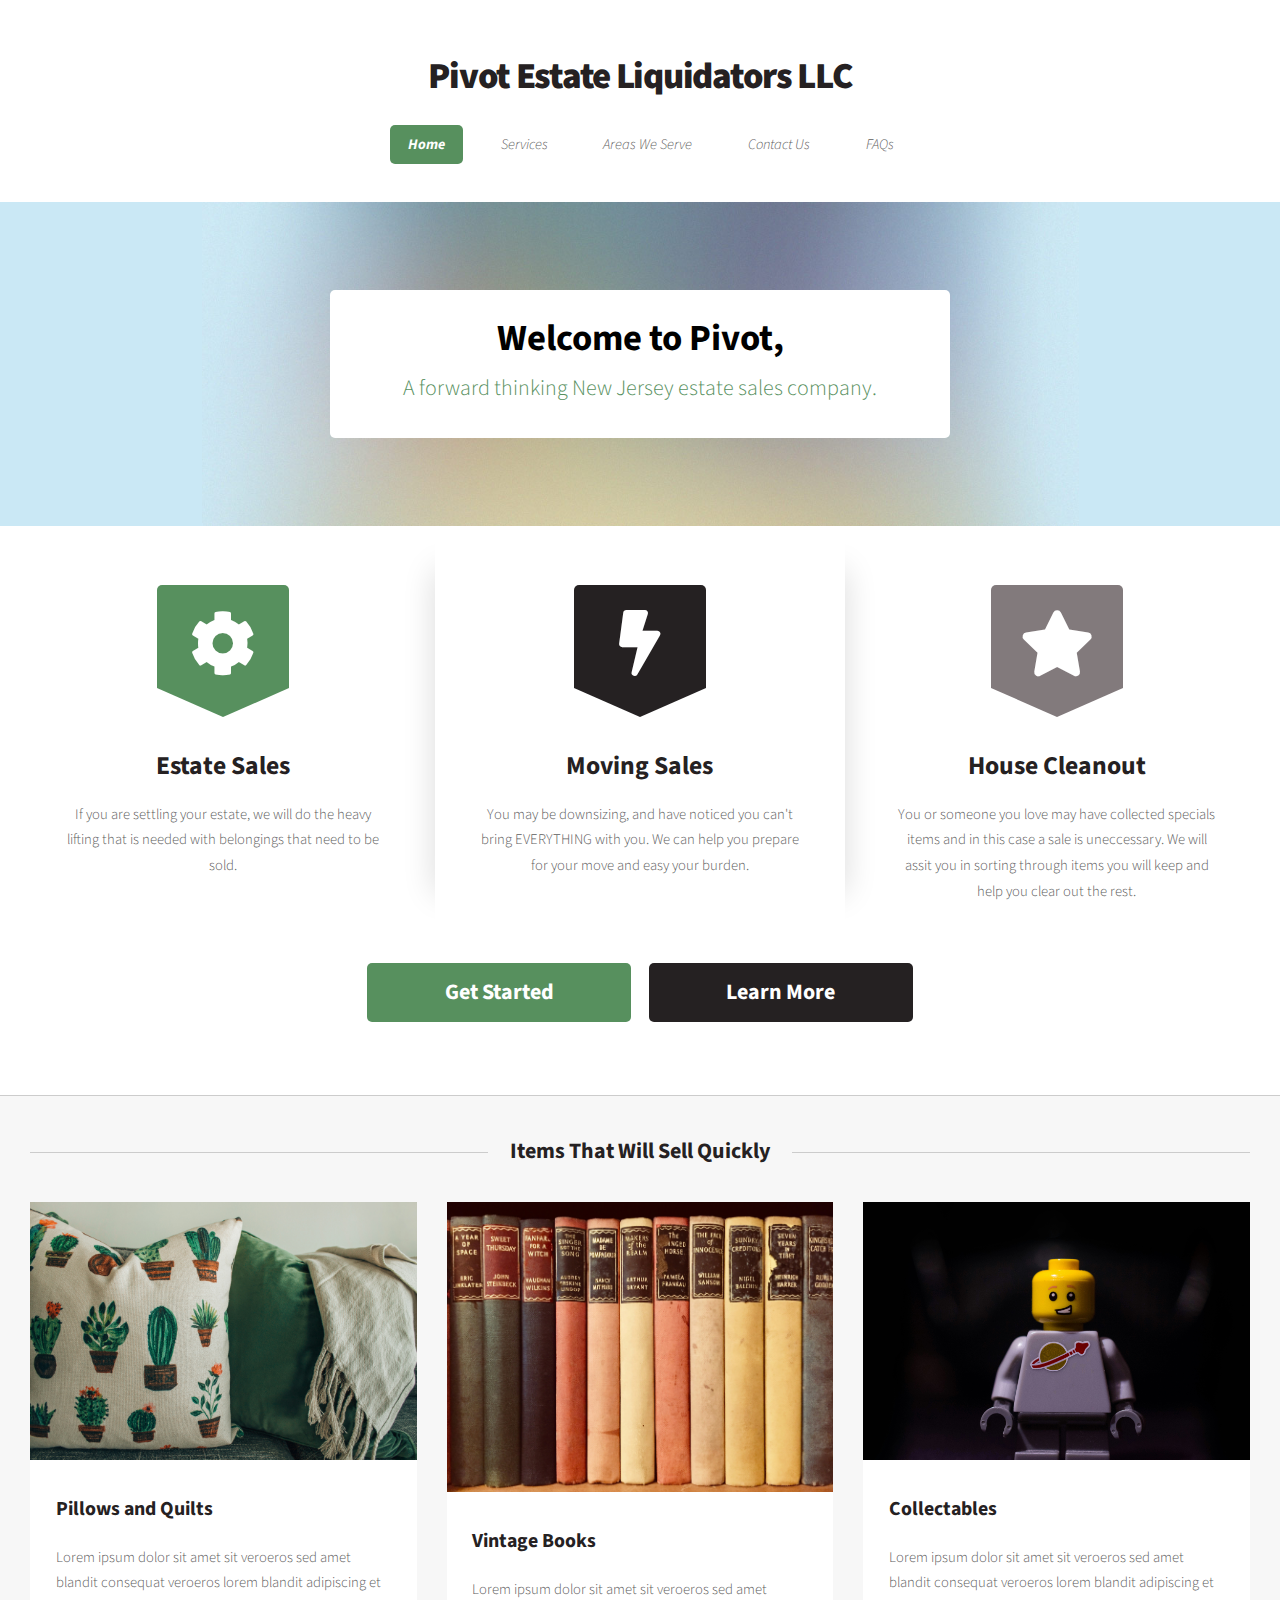
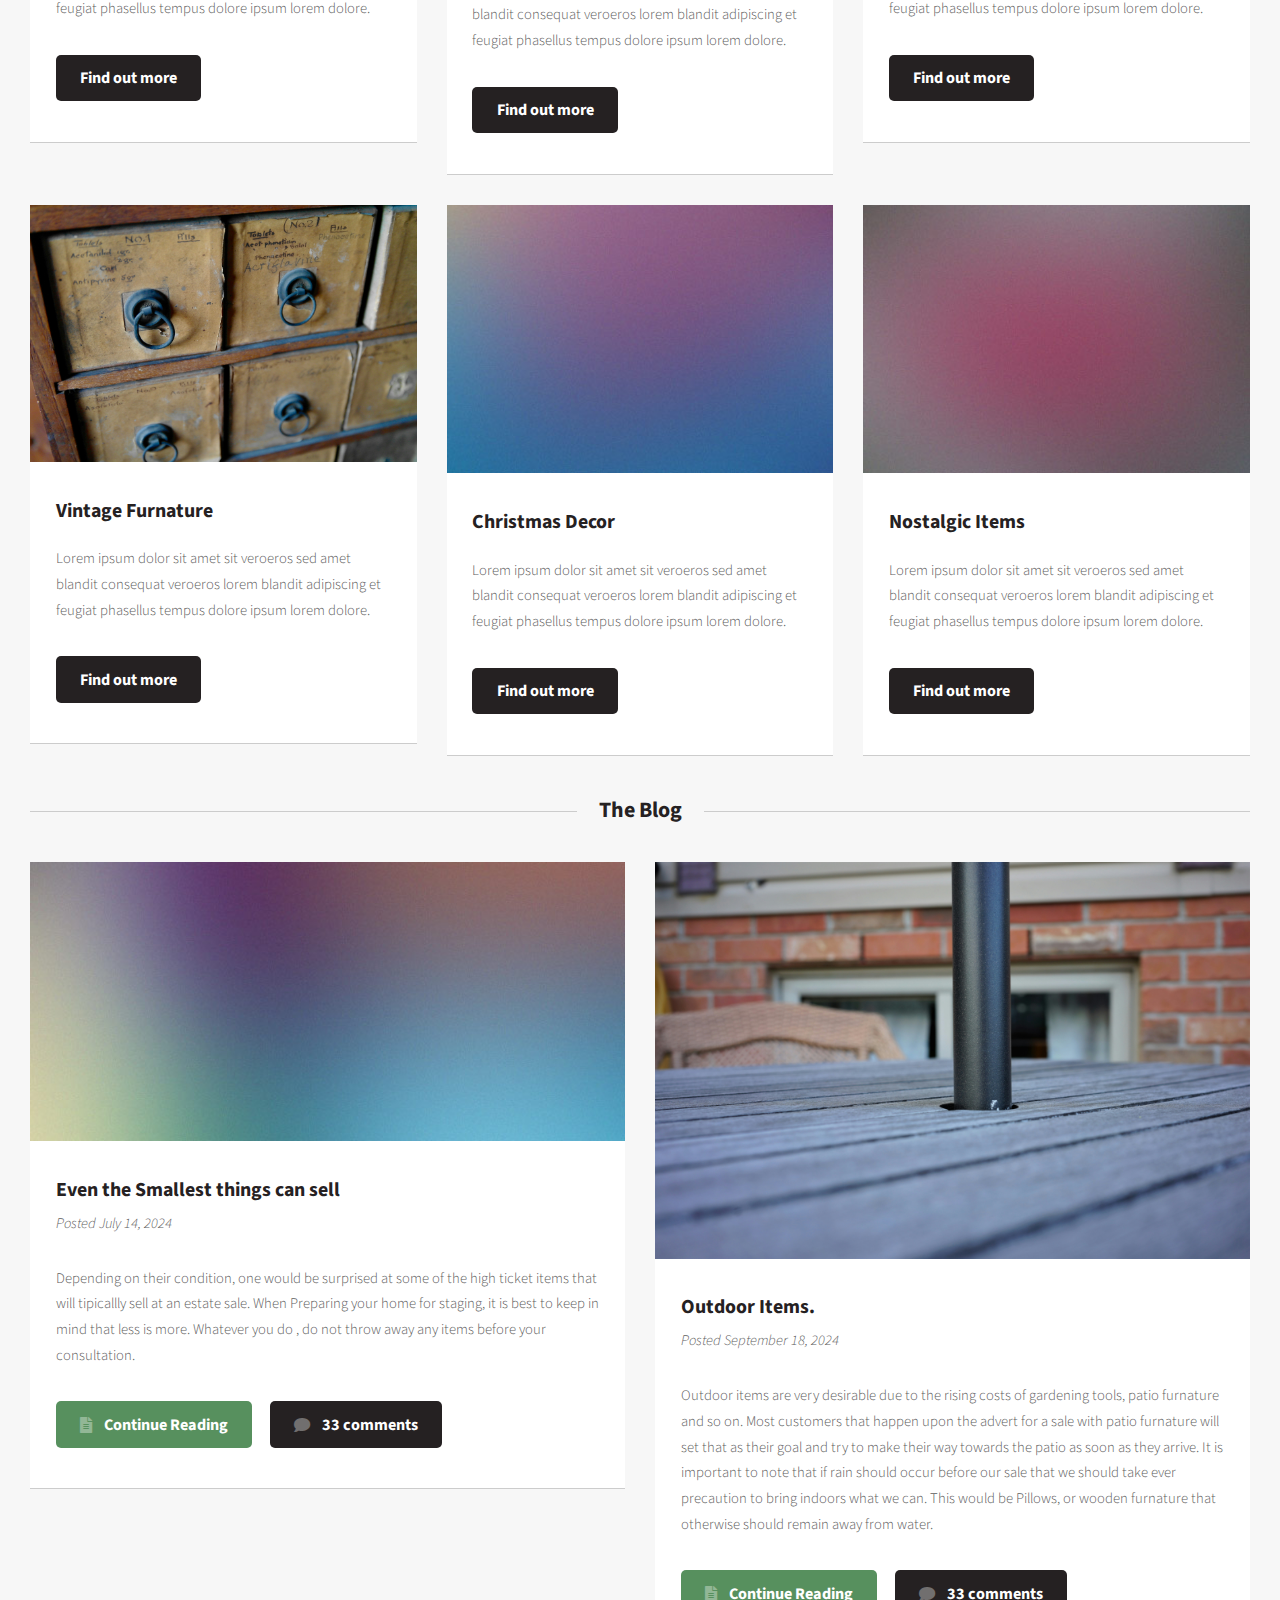
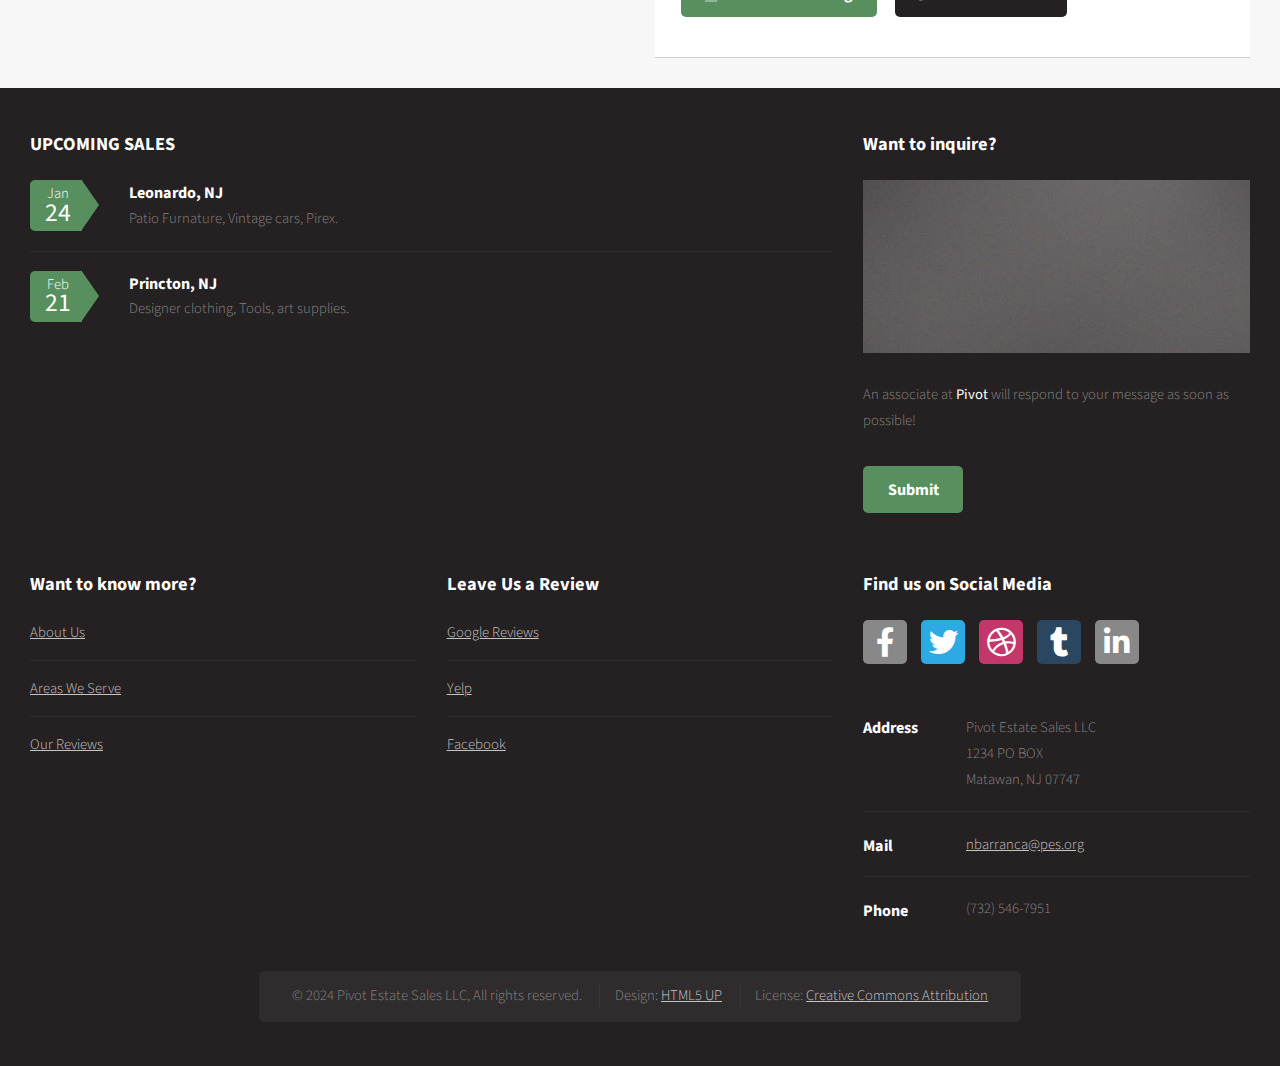
==== commit 314f7c5f: "sample text and images" ====
--- a/index.html
+++ b/index.html
@@ -87,8 +87,9 @@
                   <h2>Moving Sales</h2>
                 </header>
                 <p>
-                  Nisl amet dolor sit ipsum veroeros sed blandit consequat
-                  veroeros et magna tempus.
+                  You may be downsizing, and have noticed you can't bring
+                  EVERYTHING with you. We can help you prepare for your move and
+                  easy your burden.
                 </p>
               </section>
             </div>
@@ -99,16 +100,24 @@
                   <h2>House Cleanout</h2>
                 </header>
                 <p>
-                  Nisl amet dolor sit ipsum veroeros sed blandit consequat
-                  veroeros et magna tempus.
+                  You or someone you love may have collected specials items and
+                  in this case a sale is uneccessary. We will assit you in
+                  sorting through items you will keep and help you clear out the
+                  rest.
                 </p>
               </section>
             </div>
           </div>
           <footer>
             <ul class="actions">
-              <li><a href="#" class="button large">Get Started</a></li>
-              <li><a href="#" class="button alt large">Learn More</a></li>
+              <li>
+                <a href="Contact-Us.html" class="button large">Get Started</a>
+              </li>
+              <li>
+                <a href="Estate-Sales.html" class="button alt large"
+                  >Learn More</a
+                >
+              </li>
             </ul>
           </footer>
         </section>
@@ -122,7 +131,7 @@
               <!-- Portfolio -->
               <section>
                 <header class="major">
-                  <h2>My Portfolio</h2>
+                  <h2>Items That Will Sell Quickly</h2>
                 </header>
                 <div class="row">
                   <div class="col-4 col-6-medium col-12-small">
@@ -131,7 +140,7 @@
                         ><img src="images/pic02.jpg" alt=""
                       /></a>
                       <header>
-                        <h3>Ipsum feugiat et dolor</h3>
+                        <h3>Pillows and Quilts</h3>
                       </header>
                       <p>
                         Lorem ipsum dolor sit amet sit veroeros sed amet blandit
@@ -153,7 +162,7 @@
                         ><img src="images/pic03.jpg" alt=""
                       /></a>
                       <header>
-                        <h3>Sed etiam lorem nulla</h3>
+                        <h3>Vintage Books</h3>
                       </header>
                       <p>
                         Lorem ipsum dolor sit amet sit veroeros sed amet blandit
@@ -175,7 +184,7 @@
                         ><img src="images/pic04.jpg" alt=""
                       /></a>
                       <header>
-                        <h3>Consequat et tempus</h3>
+                        <h3>Collectables</h3>
                       </header>
                       <p>
                         Lorem ipsum dolor sit amet sit veroeros sed amet blandit
@@ -197,7 +206,7 @@
                         ><img src="images/pic05.jpg" alt=""
                       /></a>
                       <header>
-                        <h3>Blandit sed adipiscing</h3>
+                        <h3>Vintage Furnature</h3>
                       </header>
                       <p>
                         Lorem ipsum dolor sit amet sit veroeros sed amet blandit
@@ -219,7 +228,7 @@
                         ><img src="images/pic06.jpg" alt=""
                       /></a>
                       <header>
-                        <h3>Etiam nisl consequat</h3>
+                        <h3>Christmas Decor</h3>
                       </header>
                       <p>
                         Lorem ipsum dolor sit amet sit veroeros sed amet blandit
@@ -241,7 +250,7 @@
                         ><img src="images/pic07.jpg" alt=""
                       /></a>
                       <header>
-                        <h3>Dolore nisl feugiat</h3>
+                        <h3>Nostalgic Items</h3>
                       </header>
                       <p>
                         Lorem ipsum dolor sit amet sit veroeros sed amet blandit
@@ -273,17 +282,16 @@
                         ><img src="images/pic08.jpg" alt=""
                       /></a>
                       <header>
-                        <h3>Magna tempus consequat</h3>
-                        <p>Posted 45 minutes ago</p>
-                      </header>
-                      <p>
-                        Lorem ipsum dolor sit amet sit veroeros sed et blandit
-                        consequat sed veroeros lorem et blandit adipiscing
-                        feugiat phasellus tempus hendrerit, tortor vitae mattis
-                        tempor, sapien sem feugiat sapien, id suscipit magna
-                        felis nec elit. Class aptent taciti sociosqu ad litora
-                        torquent per conubia nostra, per inceptos lorem ipsum
-                        dolor sit amet.
+                        <h3>Even the Smallest things can sell</h3>
+                        <p>Posted July 14, 2024</p>
+                      </header>
+                      <p>
+                        Depending on their condition, one would be surprised at
+                        some of the high ticket items that will tipicallly sell
+                        at an estate sale. When Preparing your home for staging,
+                        it is best to keep in mind that less is more. Whatever
+                        you do , do not throw away any items before your
+                        consultation.
                       </p>
                       <footer>
                         <ul class="actions">
@@ -307,17 +315,19 @@
                         ><img src="images/pic09.jpg" alt=""
                       /></a>
                       <header>
-                        <h3>Aptent veroeros aliquam</h3>
-                        <p>Posted 45 minutes ago</p>
-                      </header>
-                      <p>
-                        Lorem ipsum dolor sit amet sit veroeros sed et blandit
-                        consequat sed veroeros lorem et blandit adipiscing
-                        feugiat phasellus tempus hendrerit, tortor vitae mattis
-                        tempor, sapien sem feugiat sapien, id suscipit magna
-                        felis nec elit. Class aptent taciti sociosqu ad litora
-                        torquent per conubia nostra, per inceptos lorem ipsum
-                        dolor sit amet.
+                        <h3>Outdoor Items.</h3>
+                        <p>Posted September 18, 2024</p>
+                      </header>
+                      <p>
+                        Outdoor items are very desirable due to the rising costs
+                        of gardening tools, patio furnature and so on. Most
+                        customers that happen upon the advert for a sale with
+                        patio furnature will set that as their goal and try to
+                        make their way towards the patio as soon as they arrive.
+                        It is important to note that if rain should occur before
+                        our sale that we should take ever precaution to bring
+                        indoors what we can. This would be Pillows, or wooden
+                        furnature that otherwise should remain away from water.
                       </p>
                       <footer>
                         <ul class="actions">
@@ -349,25 +359,20 @@
             <div class="col-8 col-12-medium">
               <section>
                 <header>
-                  <h2>Blandit nisl adipiscing</h2>
+                  <h2>UPCOMING SALES</h2>
                 </header>
                 <ul class="dates">
                   <li>
-                    <span class="date">Jan <strong>27</strong></span>
-                    <h3><a href="#">Lorem dolor sit amet veroeros</a></h3>
-                    <p>
-                      Ipsum dolor sit amet veroeros consequat blandit ipsum
-                      phasellus lorem consequat etiam.
-                    </p>
-                  </li>
-                  <li>
-                    <span class="date">Jan <strong>23</strong></span>
-                    <h3><a href="#">Ipsum sed blandit nisl consequat</a></h3>
-                    <p>
-                      Blandit phasellus lorem ipsum dolor tempor sapien tortor
-                      hendrerit adipiscing feugiat lorem.
-                    </p>
-                  </li>
+                    <span class="date">Jan <strong>24</strong></span>
+                    <h3><a href="#">Leonardo, NJ</a></h3>
+                    <p>Patio Furnature, Vintage cars, Pirex.</p>
+                  </li>
+                  <li>
+                    <span class="date">Feb <strong>21</strong></span>
+                    <h3><a href="#">Princton, NJ</a></h3>
+                    <p>Designer clothing, Tools, art supplies.</p>
+                  </li>
+                  <!--
                   <li>
                     <span class="date">Jan <strong>15</strong></span>
                     <h3><a href="#">Magna tempus lorem feugiat</a></h3>
@@ -391,33 +396,26 @@
                       Feugiat sed tempus blandit tempus adipiscing nisl lorem
                       ipsum dolor sit amet dolore.
                     </p>
-                  </li>
+                  </li> -->
                 </ul>
               </section>
             </div>
             <div class="col-4 col-12-medium">
               <section>
                 <header>
-                  <h2>What's this all about?</h2>
+                  <h2>Want to inquire?</h2>
                 </header>
                 <a href="#" class="image featured"
                   ><img src="images/pic10.jpg" alt=""
                 /></a>
                 <p>
-                  This is <strong>Dopetrope</strong> a free, fully responsive
-                  HTML5 site template by
-                  <a href="http://twitter.com/ajlkn">AJ</a> for
-                  <a href="http://html5up.net/">HTML5 UP</a> It's released for
-                  free under the
-                  <a href="http://html5up.net/license/"
-                    >Creative Commons Attribution</a
-                  >
-                  license so feel free to use it for any personal or commercial
-                  project &ndash; just don't forget to credit us!
+                  An associate at <strong>Pivot</strong> will respond to your
+                  message as soon as possible!
                 </p>
+                <!--WILL NEED TO HOOK UP A SUBMISSION LOCATION TO EMAIL HERE-->
                 <footer>
                   <ul class="actions">
-                    <li><a href="#" class="button">Find out more</a></li>
+                    <li><a href="#" class="button">Submit</a></li>
                   </ul>
                 </footer>
               </section>
@@ -425,28 +423,18 @@
             <div class="col-4 col-6-medium col-12-small">
               <section>
                 <header>
-                  <h2>Tempus consequat</h2>
+                  <h2>Want to know more?</h2>
                 </header>
                 <ul class="divided">
                   <li>
-                    <a href="#">Lorem ipsum dolor sit amet sit veroeros</a>
-                  </li>
-                  <li>
-                    <a href="#">Sed et blandit consequat sed tlorem blandit</a>
-                  </li>
-                  <li>
-                    <a href="#">Adipiscing feugiat phasellus sed tempus</a>
-                  </li>
-                  <li>
-                    <a href="#">Hendrerit tortor vitae mattis tempor sapien</a>
-                  </li>
-                  <li>
-                    <a href="#"
-                      >Sem feugiat sapien id suscipit magna felis nec</a
-                    >
-                  </li>
-                  <li>
-                    <a href="#">Elit class aptent taciti sociosqu ad litora</a>
+                    <a href="#">About Us</a>
+                  </li>
+                  <li>
+                    <a href="#">Areas We Serve</a>
+                  </li>
+
+                  <li>
+                    <a href="#">Our Reviews</a>
                   </li>
                 </ul>
               </section>
@@ -454,28 +442,17 @@
             <div class="col-4 col-6-medium col-12-small">
               <section>
                 <header>
-                  <h2>Ipsum et phasellus</h2>
+                  <h2>Leave Us a Review</h2>
                 </header>
                 <ul class="divided">
                   <li>
-                    <a href="#">Lorem ipsum dolor sit amet sit veroeros</a>
-                  </li>
-                  <li>
-                    <a href="#">Sed et blandit consequat sed tlorem blandit</a>
-                  </li>
-                  <li>
-                    <a href="#">Adipiscing feugiat phasellus sed tempus</a>
-                  </li>
-                  <li>
-                    <a href="#">Hendrerit tortor vitae mattis tempor sapien</a>
-                  </li>
-                  <li>
-                    <a href="#"
-                      >Sem feugiat sapien id suscipit magna felis nec</a
-                    >
-                  </li>
-                  <li>
-                    <a href="#">Elit class aptent taciti sociosqu ad litora</a>
+                    <a href="#">Google Reviews</a>
+                  </li>
+                  <li>
+                    <a href="#">Yelp</a>
+                  </li>
+                  <li>
+                    <a href="#">Facebook</a>
                   </li>
                 </ul>
               </section>
@@ -483,8 +460,9 @@
             <div class="col-4 col-12-medium">
               <section>
                 <header>
-                  <h2>Vitae tempor lorem</h2>
-                </header>
+                  <h2>Find us on Social Media</h2>
+                </header>
+                <!--WILL NEED FB, TIKTOK, IG, GOOGLE-->
                 <ul class="social">
                   <li>
                     <a class="icon brands fa-facebook-f" href="#"
@@ -516,18 +494,18 @@
                   <li>
                     <h3>Address</h3>
                     <p>
-                      Untitled Incorporated<br />
-                      1234 Somewhere Road Suite<br />
-                      Nashville, TN 00000-0000
+                      Pivot Estate Sales LLC<br />
+                      1234 PO BOX<br />
+                      Matawan, NJ 07747
                     </p>
                   </li>
                   <li>
                     <h3>Mail</h3>
-                    <p><a href="#">someone@untitled.tld</a></p>
+                    <p><a href="#">nbarranca@pes.org</a></p>
                   </li>
                   <li>
                     <h3>Phone</h3>
-                    <p>(800) 000-0000</p>
+                    <p>(732) 546-7951</p>
                   </li>
                 </ul>
               </section>
@@ -536,8 +514,16 @@
               <!-- Copyright -->
               <div id="copyright">
                 <ul class="links">
-                  <li>&copy; Untitled. All rights reserved.</li>
+                  <li>
+                    &copy; 2024 Pivot Estate Sales LLC, All rights reserved.
+                  </li>
                   <li>Design: <a href="http://html5up.net">HTML5 UP</a></li>
+                  <li>
+                    License:
+                    <a href="http://html5up.net/license/"
+                      >Creative Commons Attribution</a
+                    >
+                  </li>
                 </ul>
               </div>
             </div>
--- a/assets/css/main.css
+++ b/assets/css/main.css
@@ -1713,7 +1713,7 @@
   cursor: pointer;
   border: 0;
   border-radius: 5px;
-  background: #b7360f;
+  background: #57905e;
   color: #fff !important;
   font-weight: 700;
   outline: 0;
@@ -1731,7 +1731,7 @@
 input[type="reset"]:hover,
 button:hover,
 .button:hover {
-  background: #b7360f;
+  background: #57905e;
 }
 
 input[type="button"]:active,
@@ -1739,7 +1739,7 @@
 input[type="reset"]:active,
 button:active,
 .button:active {
-  background: #b7360f;
+  background: #57905e;
 }
 
 input[type="button"].alt,
@@ -1927,7 +1927,7 @@
   position: absolute;
   left: 0;
   top: 1.3em;
-  background-color: #d52349;
+  background-color: #57905e;
   height: 3.5em;
   text-align: center;
   color: #fff;
@@ -1942,7 +1942,7 @@
   position: absolute;
   bottom: 0;
   right: -1.2em;
-  border-left: solid 1.25em #d52349;
+  border-left: solid 1.25em #57905e;
   border-top: solid 1.8em transparent;
   border-bottom: solid 1.8em transparent;
 }
@@ -2114,7 +2114,7 @@
 .icon.featured {
   position: relative;
   display: inline-block;
-  background-color: #d52349;
+  background-color: #57905e;
   width: 9em;
   padding: 1.75em 0 0.75em 0;
   border-top-left-radius: 5px;
@@ -2134,7 +2134,7 @@
   position: absolute;
   bottom: -1.95em;
   left: 0;
-  border-top: solid 2em #d52349;
+  border-top: solid 2em #57905e;
   border-left: solid 4.5em transparent;
   border-right: solid 4.5em transparent;
 }
@@ -2217,7 +2217,7 @@
 }
 
 #nav > ul > li.current > a {
-  background: #d52349;
+  background: #57905e;
   color: #fff !important;
   font-weight: 700;
 }
@@ -2275,7 +2275,7 @@
 /* Banner */
 
 #banner {
-  background: #e6a73c url("../../images/yb.jpg");
+  background: #cae8f5 url("../../images/pic01.jpg");
   background-position: center center;
   background-size: auto 100%;
   background-repeat: no-repeat;
@@ -2301,7 +2301,7 @@
 }
 
 #banner header p {
-  color: #b7360f;
+  color: #57905e;
   padding: 0;
   font-style: normal;
   margin: 0;
